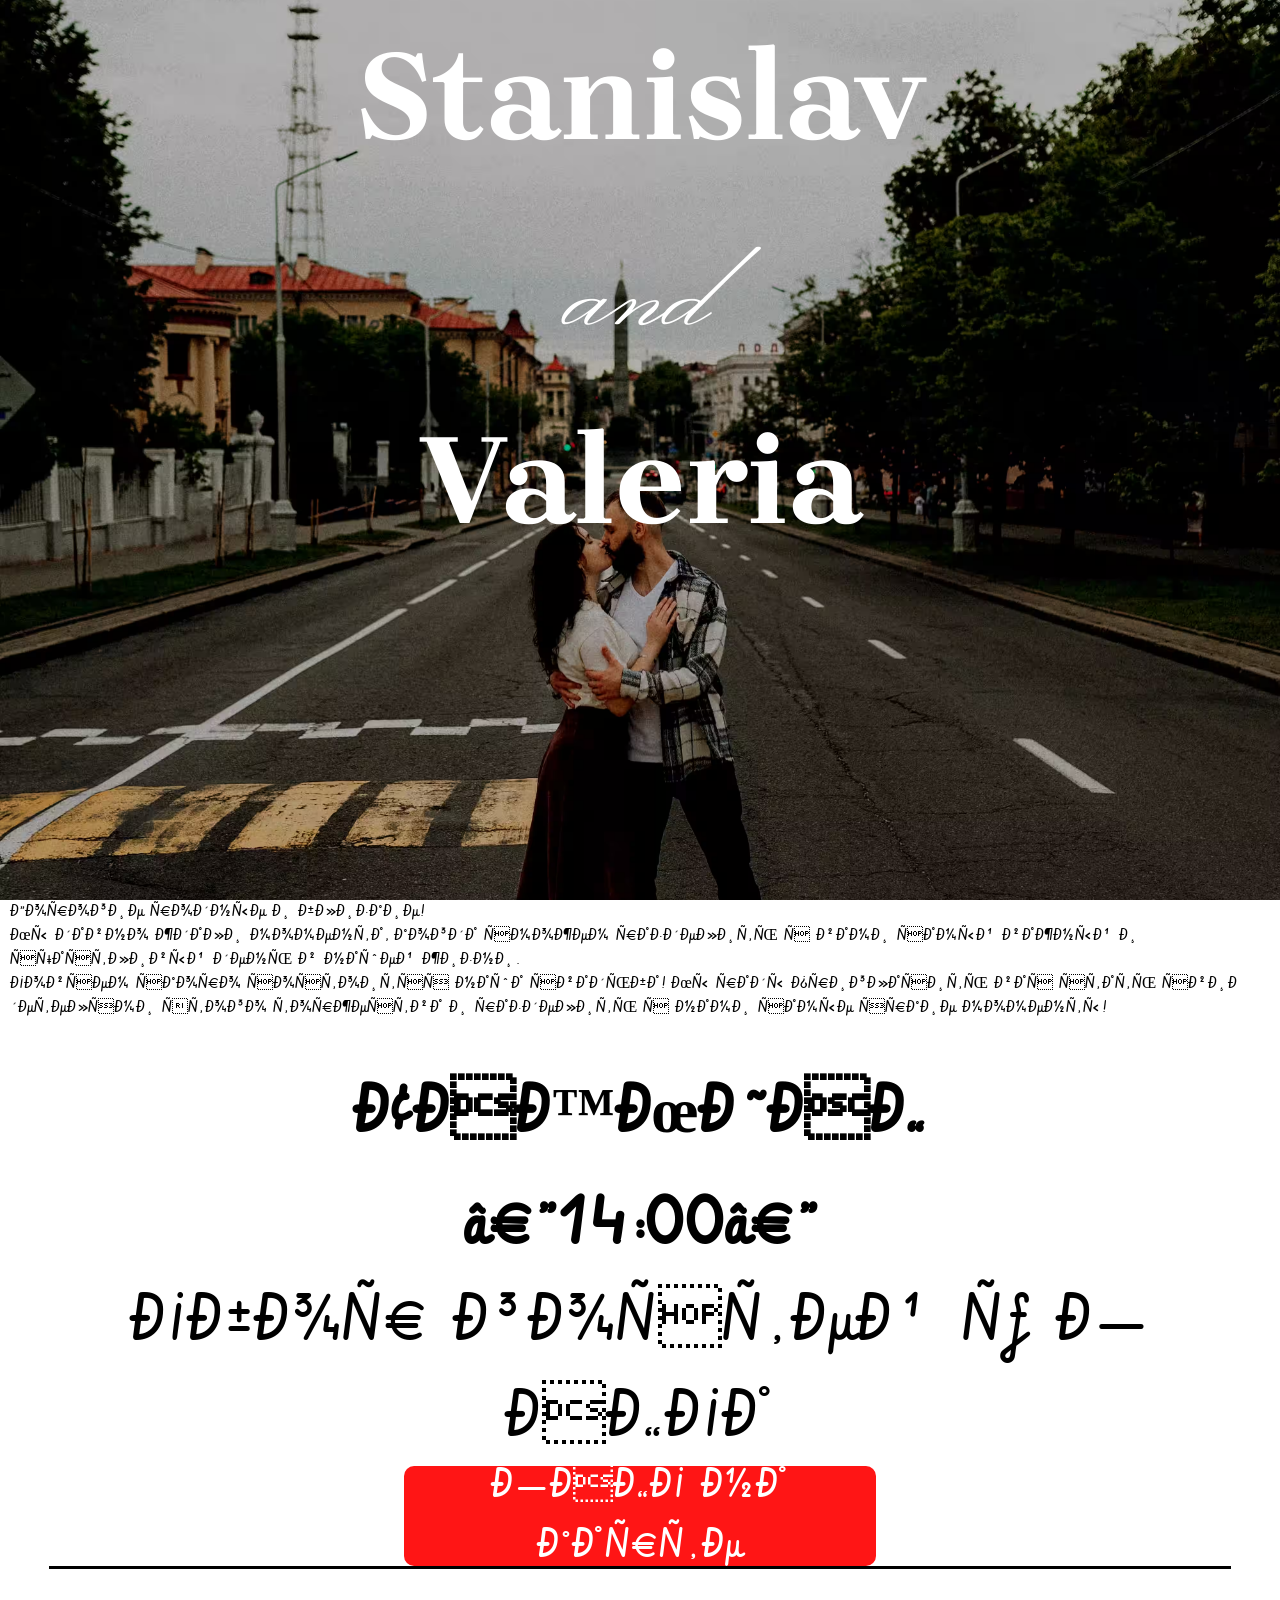
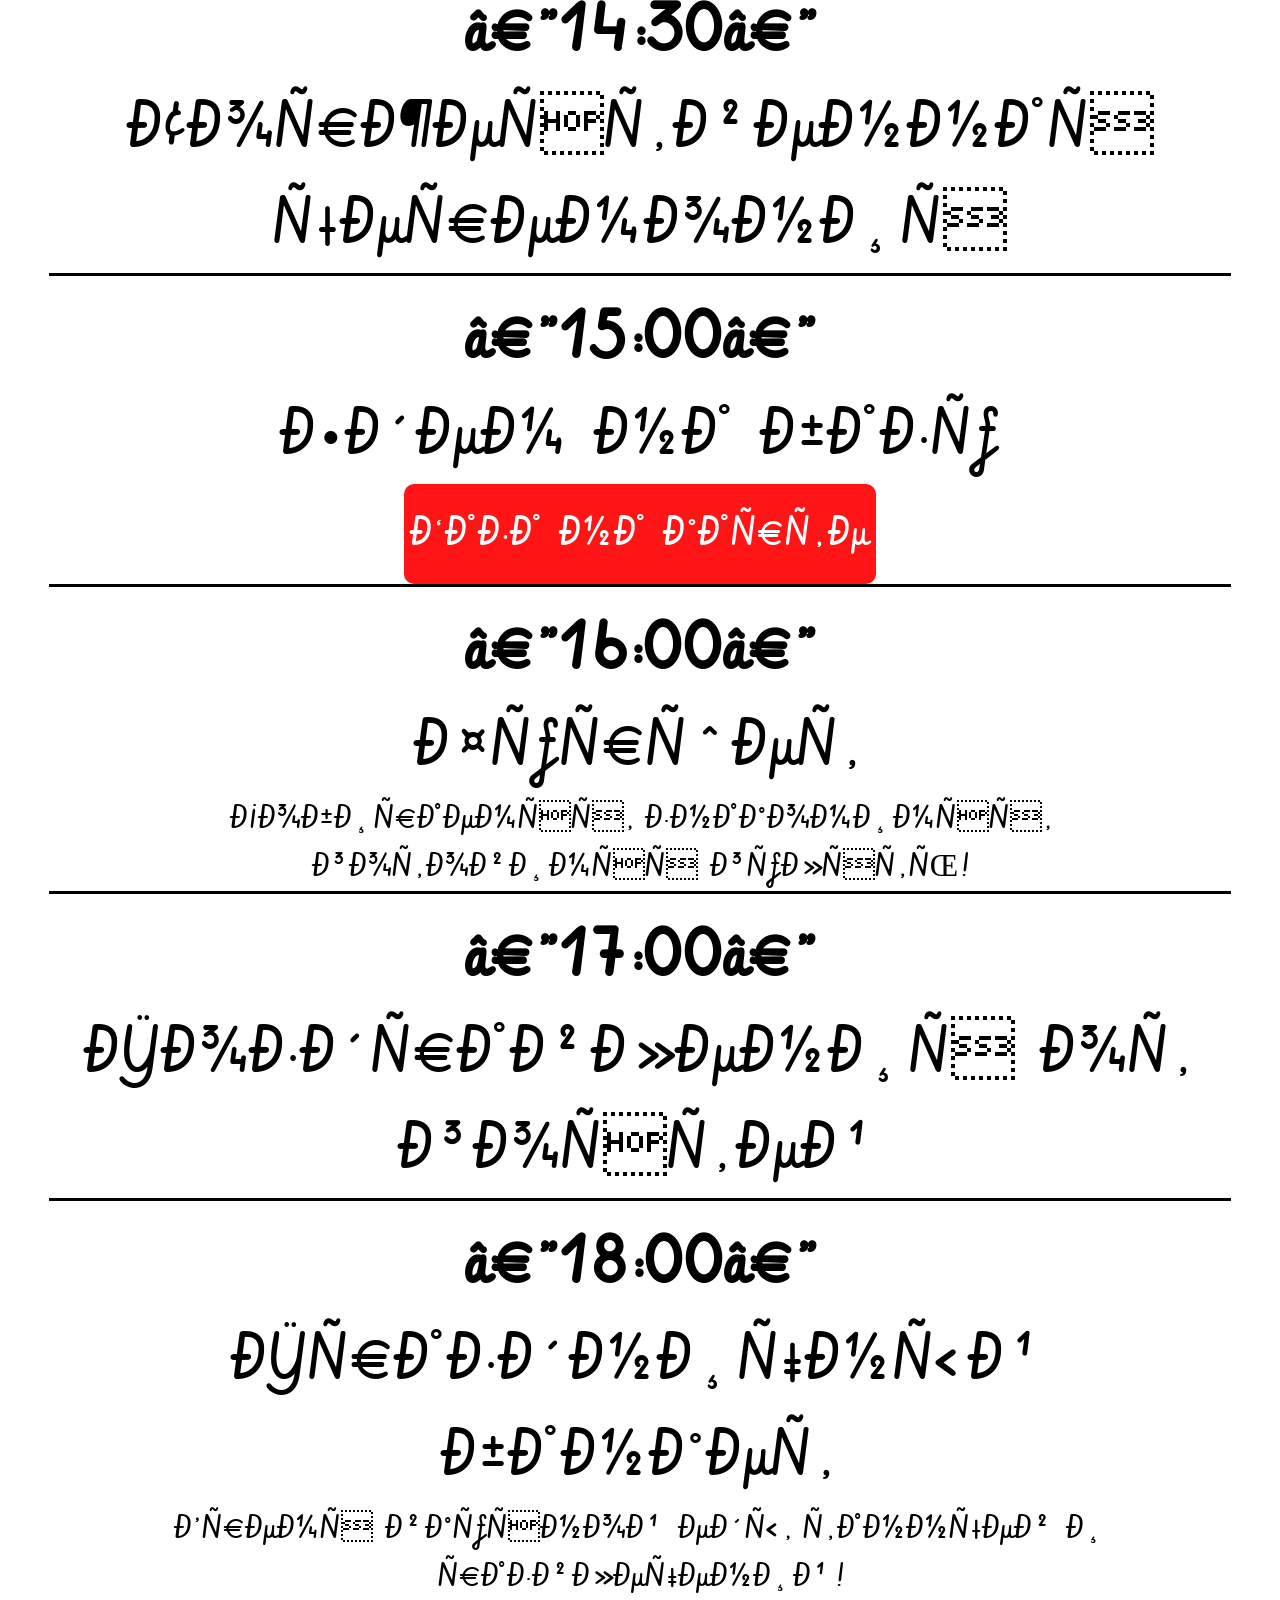
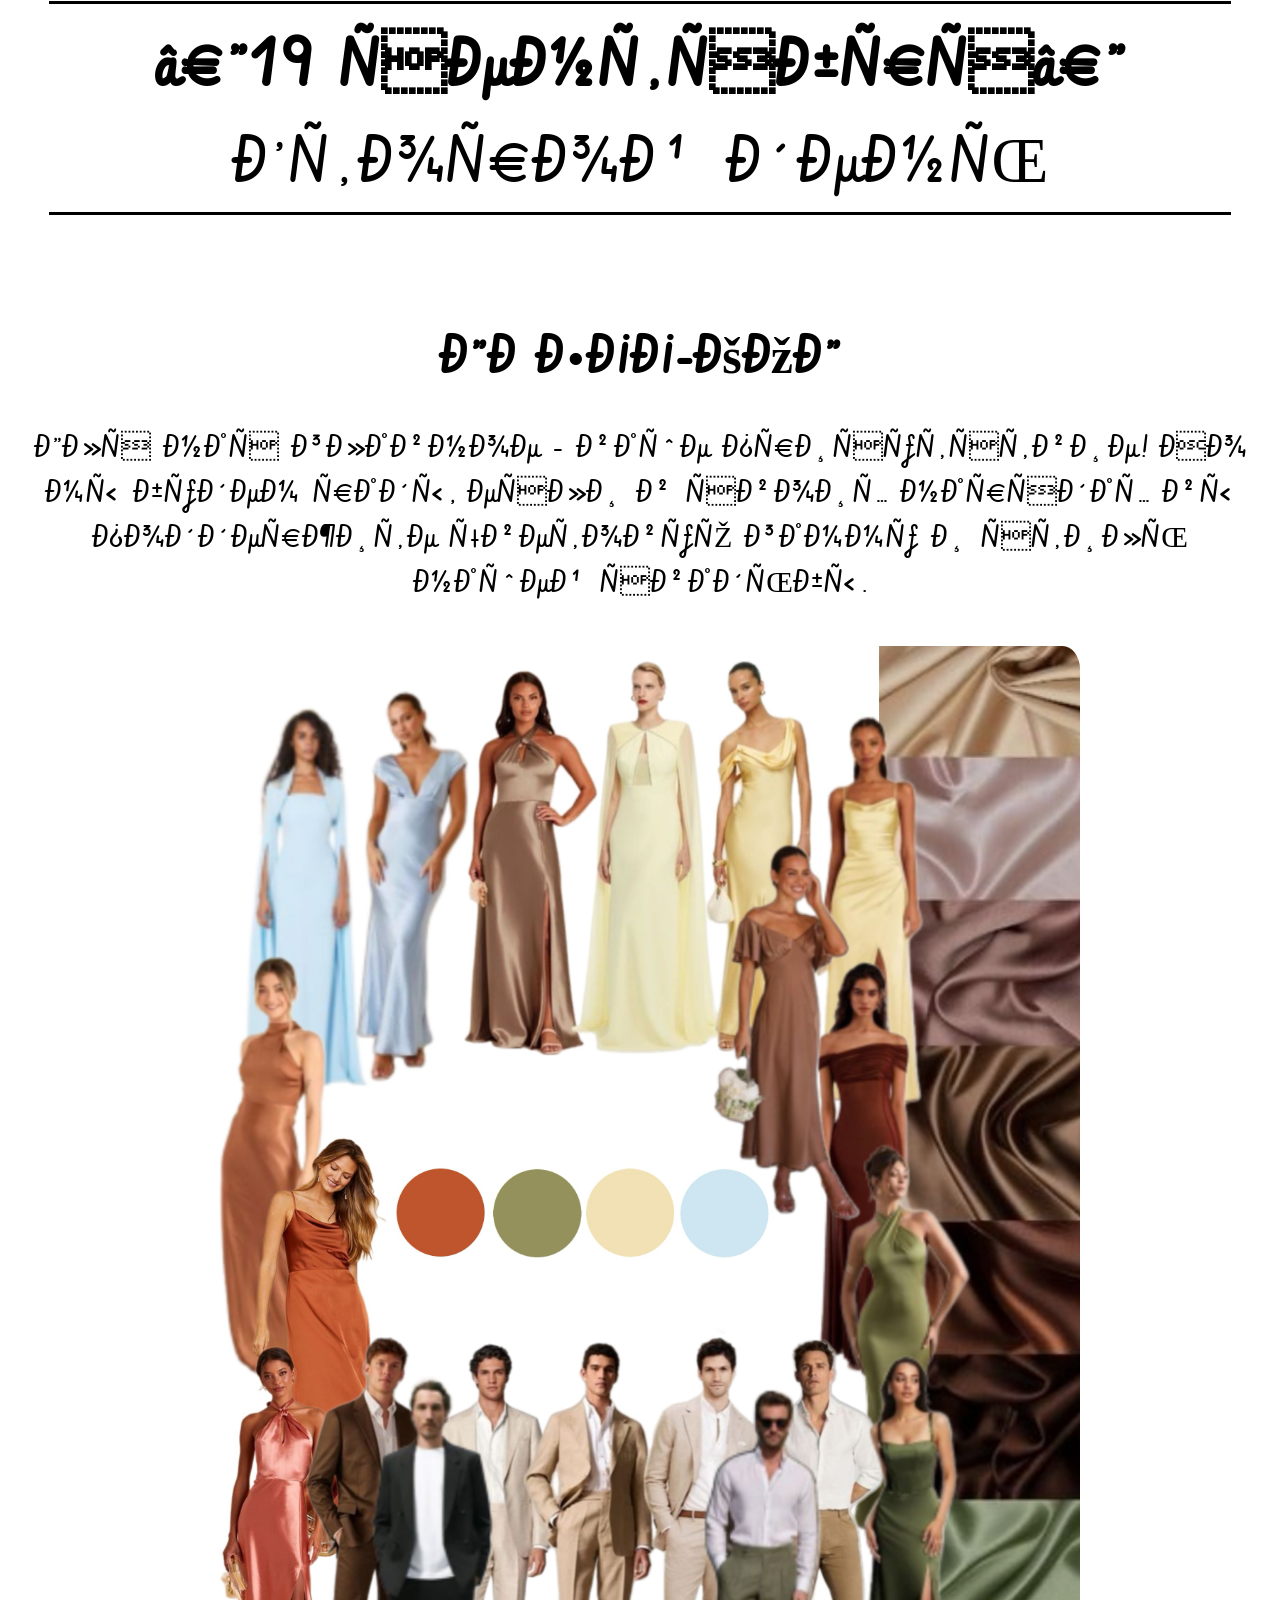
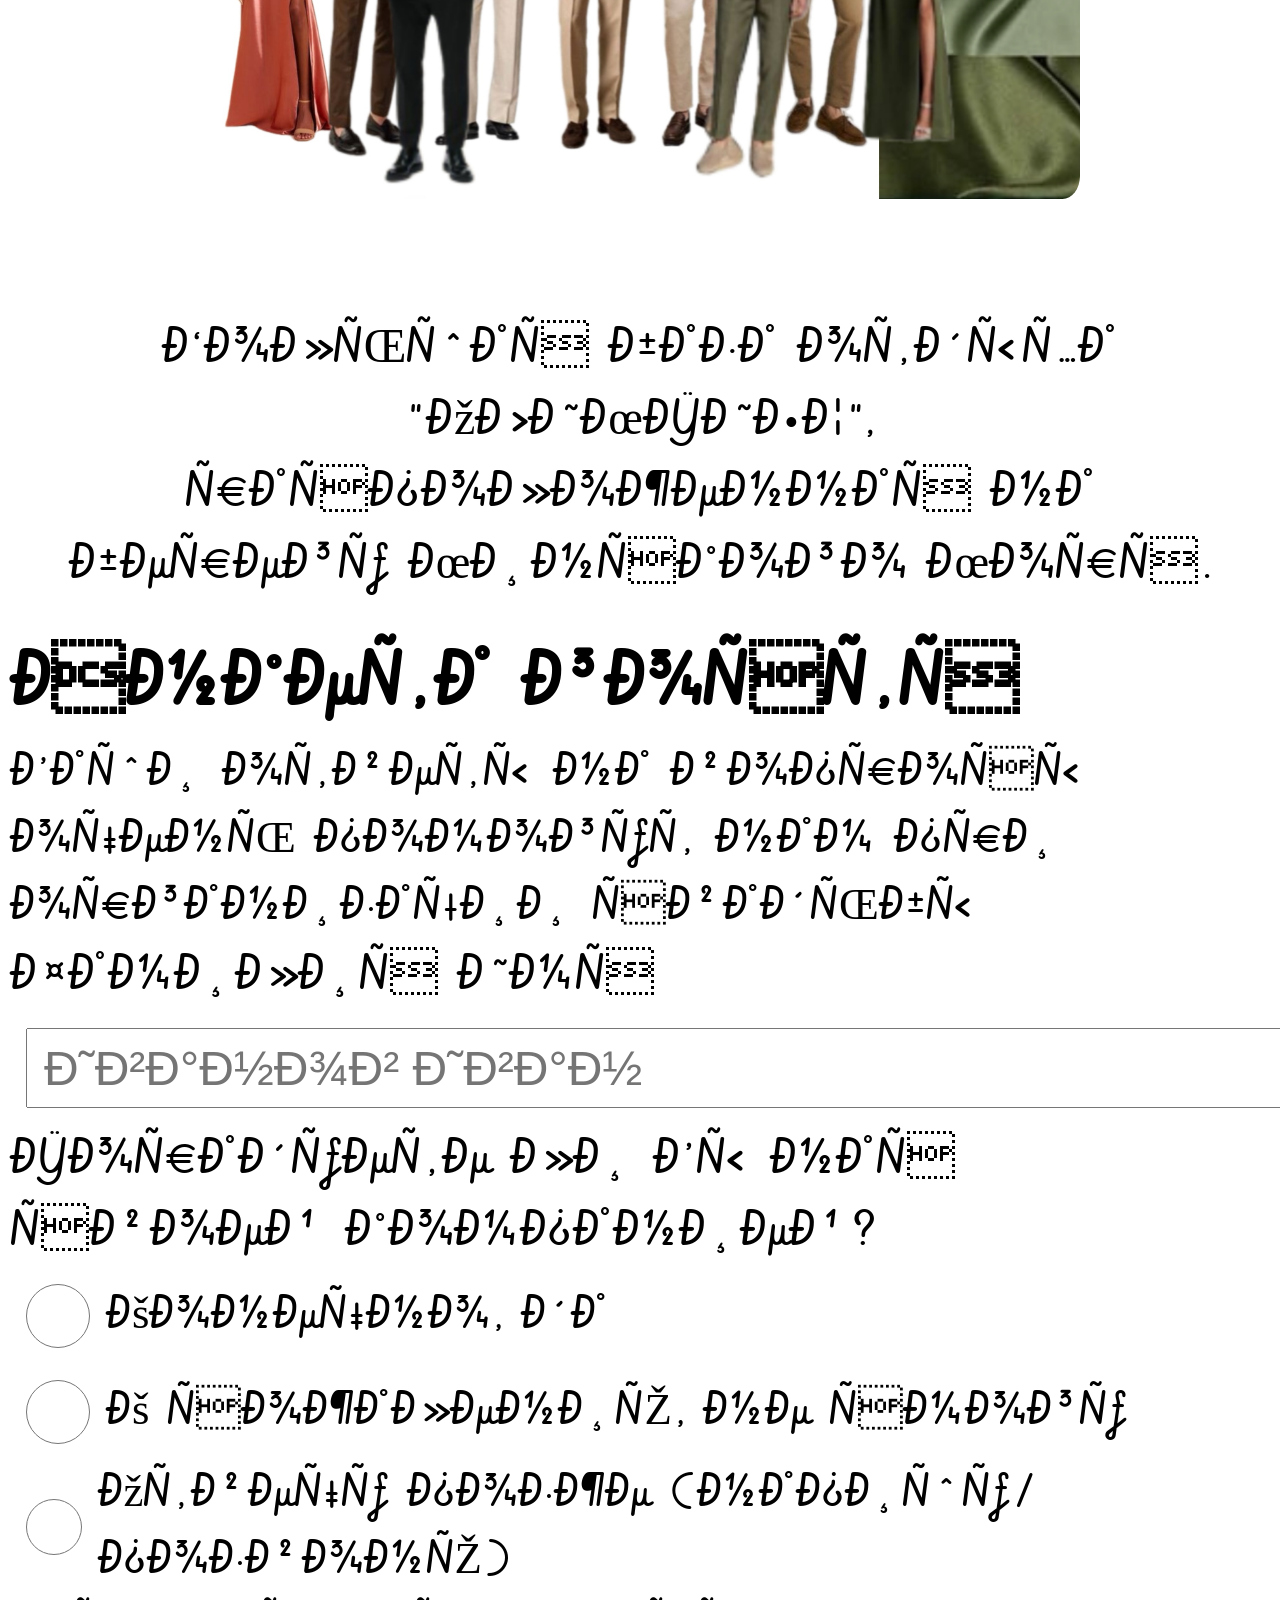
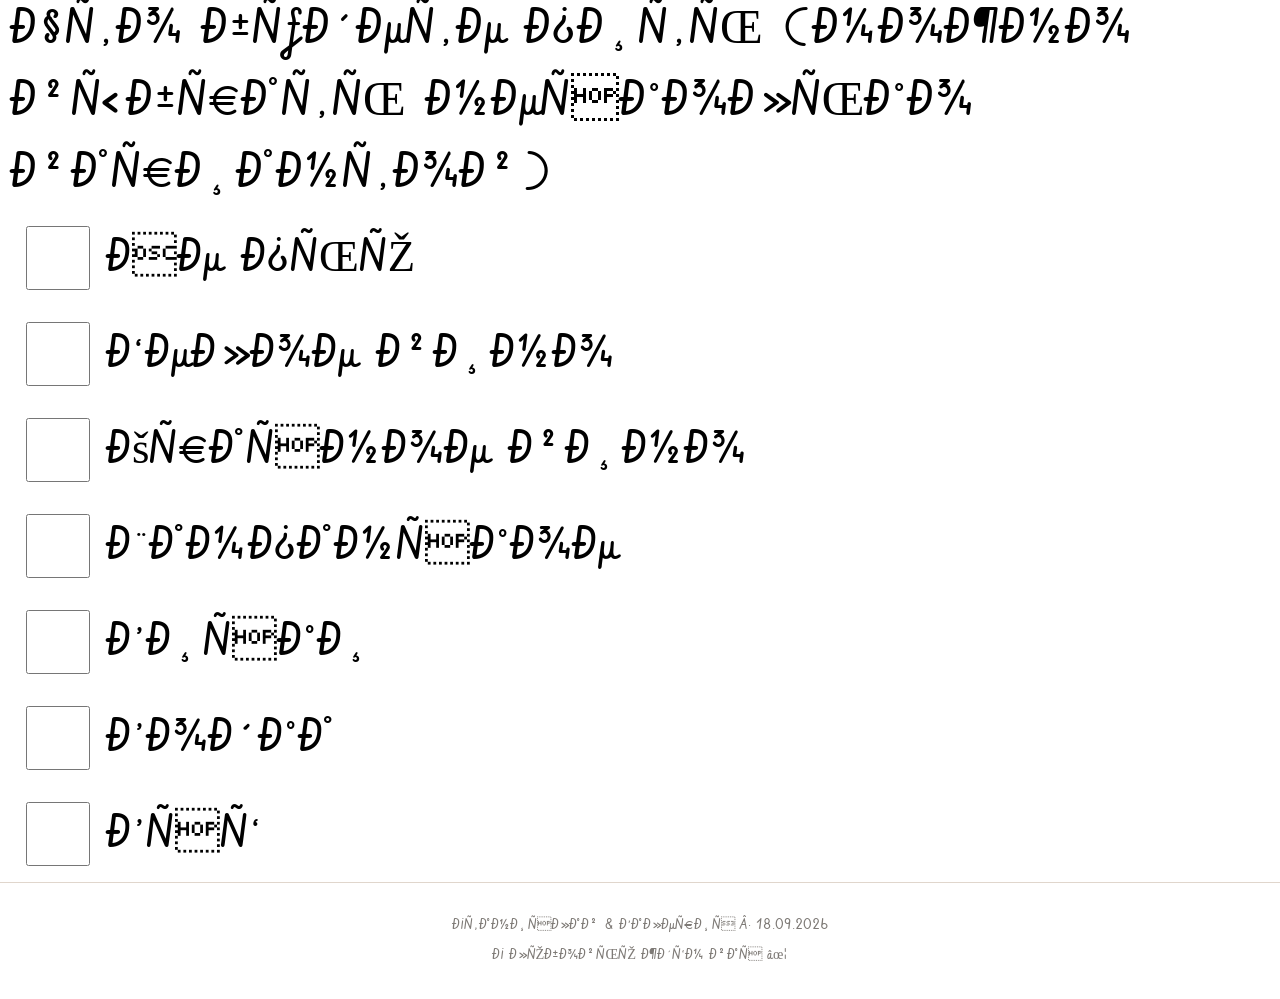
==== index.html @ f967d97b "Add files via upload" ====
<!doctype html>
<html lang="en">
  <head>
    <meta charset="UTF—8" />
    <meta name="viewport" content="width=device—width, initial—scale=1.0" />
    <meta http—equiv="X—UA—Compatible" content="ie=edge" />
    <title>S ❣ V</title>
    <link rel="stylesheet" href="css/reset.css" />
    <link rel="stylesheet" href="css/style.css" />
  </head>
  <body>
    <header class="header">
      <div class="container">
        <div class="header__flex">
          <div class="header__child name">
            Stanislav
          </div>
          <div class="header__chiild and">and</div>
          <div class="header__child name">
            Valeria
          </div>
          <div class="header__child date">18 sep 2026</div>
          <div class="header__chiild wedding">Wedding day</div>
          
        </div>
      </div>
    </header>
    
      <section class="date__image">
        <div class="container"><div class="date__image_text"><p>Дорогие родные и близкие!</p>
            <p>
              Мы давно ждали момента, когда сможем разделить с вами самый важный
              и счастливый день в нашей жизни.
            </p>
            <p>
              Совсем скоро состоится наша свадьба! Мы рады пригласить вас стать
              свидетелями этого торжества и разделить с нами самые яркие
              моменты!
            </p></div>
            <div class="date__image_img">
              
            </div></div>
      </section>
      <section class="timing">
        <div class="container">
         
          <div class="timing__child">
            <div class="timing__child_title">ТАЙМИНГ</div>
            
            <div class="timing__child_item"><p class="timing__child_time">—14:00—</p>
            <p class="timing__child_event">Сбор гостей у ЗАГСа</p>
            <a href="https://yandex.by/maps/-/CPSKrFYz" target="_blank" class="adress__button">ЗАГС на карте</a></div>
                               
            <div class="timing__child_item"><p class="timing__child_time">—14:30—</p>
            <p class="timing__child_event">Торжественная церемония</p></div>
            
            <div class="timing__child_item"><p class="timing__child_time">—15:00—</p>
            <p class="timing__child_event">Едем на базу</p>
            <a href="https://yandex.by/maps/-/CPSOEB~K" target="_blank"class="adress__button">База на карте</a></div>
             
            <div class="timing__child_item"> <p class="timing__child_time">—16:00—</p>
            <p class="timing__child_event">Фуршет</p><p class="timing__child_discription">Собираемся, знакомимся, готовимся гулять!</p></div>
            
            <div class="timing__child_item"> <p class="timing__child_time">—17:00—</p>
            <p class="timing__child_event">Поздравления от гостей</p></div>

            <div class="timing__child_item"> <p class="timing__child_time">—18:00—</p>
            <p class="timing__child_event">Праздничный банкет</p><p class="timing__child_discription">Время вкусной еды, таннцев и развлечений!</p></div>

            <div class="timing__child_item"><p class="timing__child_time">—19 сентября—</p>
            <p class="timing__child_event">Второй день</p></div>
          </div>
        </div>
      </section>
      <section class="dress-code">
        <div class="container"><div class="dress-code__title">ДРЕСС-КОД</div>
        <div class="dress-code__discription">
          Для нас главное - ваше присутствие! Но мы будем рады, если в своих
          нарядах вы поддержите цветовую гамму и стиль нашей свадьбы.
        </div>
        <div class="dress-code__exampels-colors">
          <img class="dress-code__exampels-looks__item" src="images/fullcolor.jpg" alt="">
        </div>
        </div>
          
          
      </section>
      <section class="location">
        <div class="container">
          <div class="location__flex">
            <div class="location__child">
              Большая база отдыха "ОЛИМПИЕЦ", расположенная на берегу Минского
              Моря.
            </div>
            
          </div>
        </div>
      </section>
      <section class="opros">

        <div class="container">
          <div class="opros__child">
            <p class="opros__title">Анкета гостя</p>
            <p class="opros__description">Ваши ответы на вопросы очень помогут нам при организации свадьбы</p>
          </div>
          
          <div class="opros__child"><form action="" class="opros__form" method="get">
            <div class="opros__child_name">
              <p class="opros__child_discr">Фамилия Имя</p>
              <input type="text" name="Имя" class="opros_text" placeholder="Иванов Иван">
            </div>
            
            <div class="opros__child_accept">
              <p class="opros__child_discr">Порадуете ли Вы нас своей компанией?</p>
              <div class="opros__child_item"><input type="radio" name="Присутствие" class="rad" value="Буду" required><p>Конечно, да</p> </div>
              <div class="opros__child_item"><input type="radio" name="Присутствие" class="rad" value="Не буду" required><p>К сожалению, не смогу</p> </div>
              <div class="opros__child_item"><input type="radio" name="Присутствие" class="rad" value="Пока не знаю" required><p>Отвечу позже (напишу/позвоню)</p> </div>
            </div>

            <div class="opros__child_accept">
              <p class="opros__child_discr">Что будете пить (можно выбрать несколько вариантов)</p>
              <div class="opros__child_item"><input type="checkbox" name="Алкоголь" id="" class="check" value="Безалко"> <p>Не пью</p></div>
              <div class="opros__child_item"><input type="checkbox" name="Алкоголь" id="" class="check" value="Вино белое"> <p>Белое вино</p></div>
              <div class="opros__child_item"><input type="checkbox" name="Алкоголь" id="" class="check" value="Вино красное"> <p>Красное вино</p></div>
              <div class="opros__child_item"><input type="checkbox" name="Алкоголь" id="" class="check" value="Шампанское"> <p>Шампанское</p></div>
              <div class="opros__child_item"><input type="checkbox" name="Алкоголь" id="" class="check" value="Виски"> <p>Виски</p></div>
              <div class="opros__child_item"><input type="checkbox" name="Алкоголь" id="" class="check" value="Водка"> <p>Водка</p></div>
              <div class="opros__child_item"><input type="checkbox" name="Алкоголь" id="" class="check" value="Все"> <p>Всё</p></div>
            </div>
            
          </form></div>
        </div>
      </section>
    </div>
    <footer class="footer">
      <div class="container">
        <p>Станислав & Валерия · 18.09.2026</p>
        <p style="margin-top: 8px">С любовью ждём вас ✦</p>
      </div>
    </footer>
    <script src="js/main.js"></script>
  </body>
</html>
---- css/style.css ----
@import url("https://fonts.googleapis.com/css2?family=Vibur&display=swap");
@import url("https://fonts.googleapis.com/css2?family=Brygada+1918:ital,wght@0,400..700;1,400..700&family=Monsieur+La+Doulaise&family=STIX+Two+Text:ital,wght@0,400..700;1,400..700&display=swap");
html {
  box-sizing: border-box;
}
*,
*::before,
*::after {
  box-sizing: inherit;
}
a {
  color: inherit;
  text-decoration: none;
}
body {
  font-size: 16px;
  line-height: 1.5;
  font-family: "Vibur", cursive;
}
.container {
  max-width: 1740px;
  padding: 0 10px;
  margin: 0 auto;
}
.header {
  background-image: image-set(
    "../images/LOGO.avif" type("image/avif"),
    "../images/LOGO.webp" type("image/webp"),
    "../images/LOGO.JPG" type("image/jpeg")
  );

  background-repeat: no-repeat;
  background-position: center;
  background-size: cover;
  height: 100vh;
  color: #efc588;
  align-content: center;
}
.header__flex {
  display: flex;
  flex-flow: column wrap;
  align-content: center;
  align-self: center;
  justify-self: center;
}
.header__child {
  flex-direction: column;
  flex: 1;
  text-align: center;
  align-content: center;
  justify-content: center;
}
.name {
  font-family: "Brygada 1918", serif;
  font-weight: 700;
  font-size: 8rem;
  color: #ffffff;
  text-align: center;
}
.date {
  font-family: "Stix to text", serif;
  font-weight: 400;
  font-size: 5rem;
  color: #ffffff;
  text-align: center;
  margin-top: 60%;
}
.and {
  font-family: "Monsieur La Doulaise";
  font-weight: 400;
  font-size: 8rem;
  color: #ffffff;
  text-align: center;
}
.wedding {
  font-family: "Monsieur La Doulaise";
  font-weight: 400;
  font-size: 10rem;
  color: #ffffff;
  text-align: center;
  margin: 10% auto;
}

.timing {
  padding: 30px 15px;
  text-align: center;
  font-size: 3rem;
  line-height: 1.5;

  font-weight: 700;
}

.timing__child_title {
  font-size: 4rem;
  font-weight: 900;
  margin: 1rem 2rem;
}
.timing__child_item {
  display: flex;
  flex-direction: column;
  margin: 1rem 1.5rem;
  border-bottom: solid;
  font-size: 4rem;
  line-height: 1.5;
  justify-content: center; /* Горизонтальное центрирование */
  align-items: center; /* Вертикальное центрирование */
  font-weight: 400;
}

.timing__child_time {
  font-weight: 900;
}
.timing__child_event {
  display: block;
}
.timing__child_discription {
  font-size: 2rem;
}
.adress__button {
  display: block;
  display: flex;
  justify-content: center;
  align-items: center;
  text-align: center;
  width: 8%;
  height: 8%;
  border-radius: 10px;
  color: white;
  transition: 0.2s ease-in-out;
  background: #ff1515;
  font-weight: 400;
  font-size: 2.5rem;
}
.adress__button:hover {
  -webkit-transform: rotateZ(5deg);
  -ms-transform: rotateZ(5deg);
  transform: rotateZ(5deg);
}
.dress-code {
  padding: 30px 15px;
  text-align: center;
  font-size: 30px;
  line-height: 1.5;
  font-weight: 400;
}
.dress-code__title {
  font-size: 50px;
  font-weight: 900;
  margin: 30px;
}
/* .dress-code__exampels-colors {
  display: flex;
  align-items: center;
  margin: auto 40px;
  flex-flow: row wrap;
}
.circle {
  margin: 40px auto;
  width: 150px;
  height: 150px;
  border-radius: 50%;
}
.black {
  background: #000;
}
.white {
  background: #ffffff;
}
.boho1 {
  background: #d8c3b1;
}
.boho2 {
  background: #dfd1c0;
}
.boho3 {
  background: #e9dcd2;
}
.boho4 {
  background: #873b2e;
}
.boho-olive {
  background: #64652b;
}
.boho-red {
  background: #6b0b26;
} */
.dress-code__exampels-colors {
  align-items: center;
  margin: auto 40px;
}
.dress-code__exampels-looks__item {
  width: 1700px;
  margin: 40px auto;
  border-radius: 2%;
  object-fit: contain;
}
.location {
  align-items: center;
}

.location__flex {
  display: flex;
}

.location__child {
  flex: 1;
  padding: 30px 15px;
  text-align: center;
  font-size: 3rem;

  font-weight: 400;
  align-items: center;
}

.opros {
  font-size: 2.8rem;
  line-height: 1.5;
  font-weight: 400;
}
.opros__title {
  font-size: 4.5rem;
  font-weight: 700;
}
.opros__child_discr {
  font-size: 3rem;
  font-weight: 500;
}
.opros__child_accept {
  display: flex;
  flex-direction: column;
}
.opros__child_item {
  display: flex;
  align-items: center;
}
.opros_text {
  display: inline-block;
  height: 5rem;
  width: 100%;
  font-size: 3rem;
  padding: 1rem;
  margin: 1rem;
}
.rad {
  height: 4rem;
  width: 4rem;
  display: block;
  margin: 1rem;
}
.check {
  height: 4rem;
  width: 4rem;
  display: block;
  margin: 1rem;
}

@media (min-width: 768px) {
  .adress__button {
    width: 33%;
    height: 100px;
  }
  .dress-code__exampels-looks__item {
    width: 1020px;
  }
}

@media (min-width: 480px) {
  .adress__button {
    width: 40%;
    height: 100px;
  }
  .dress-code__exampels-looks__item {
    width: 880px;
  }
}
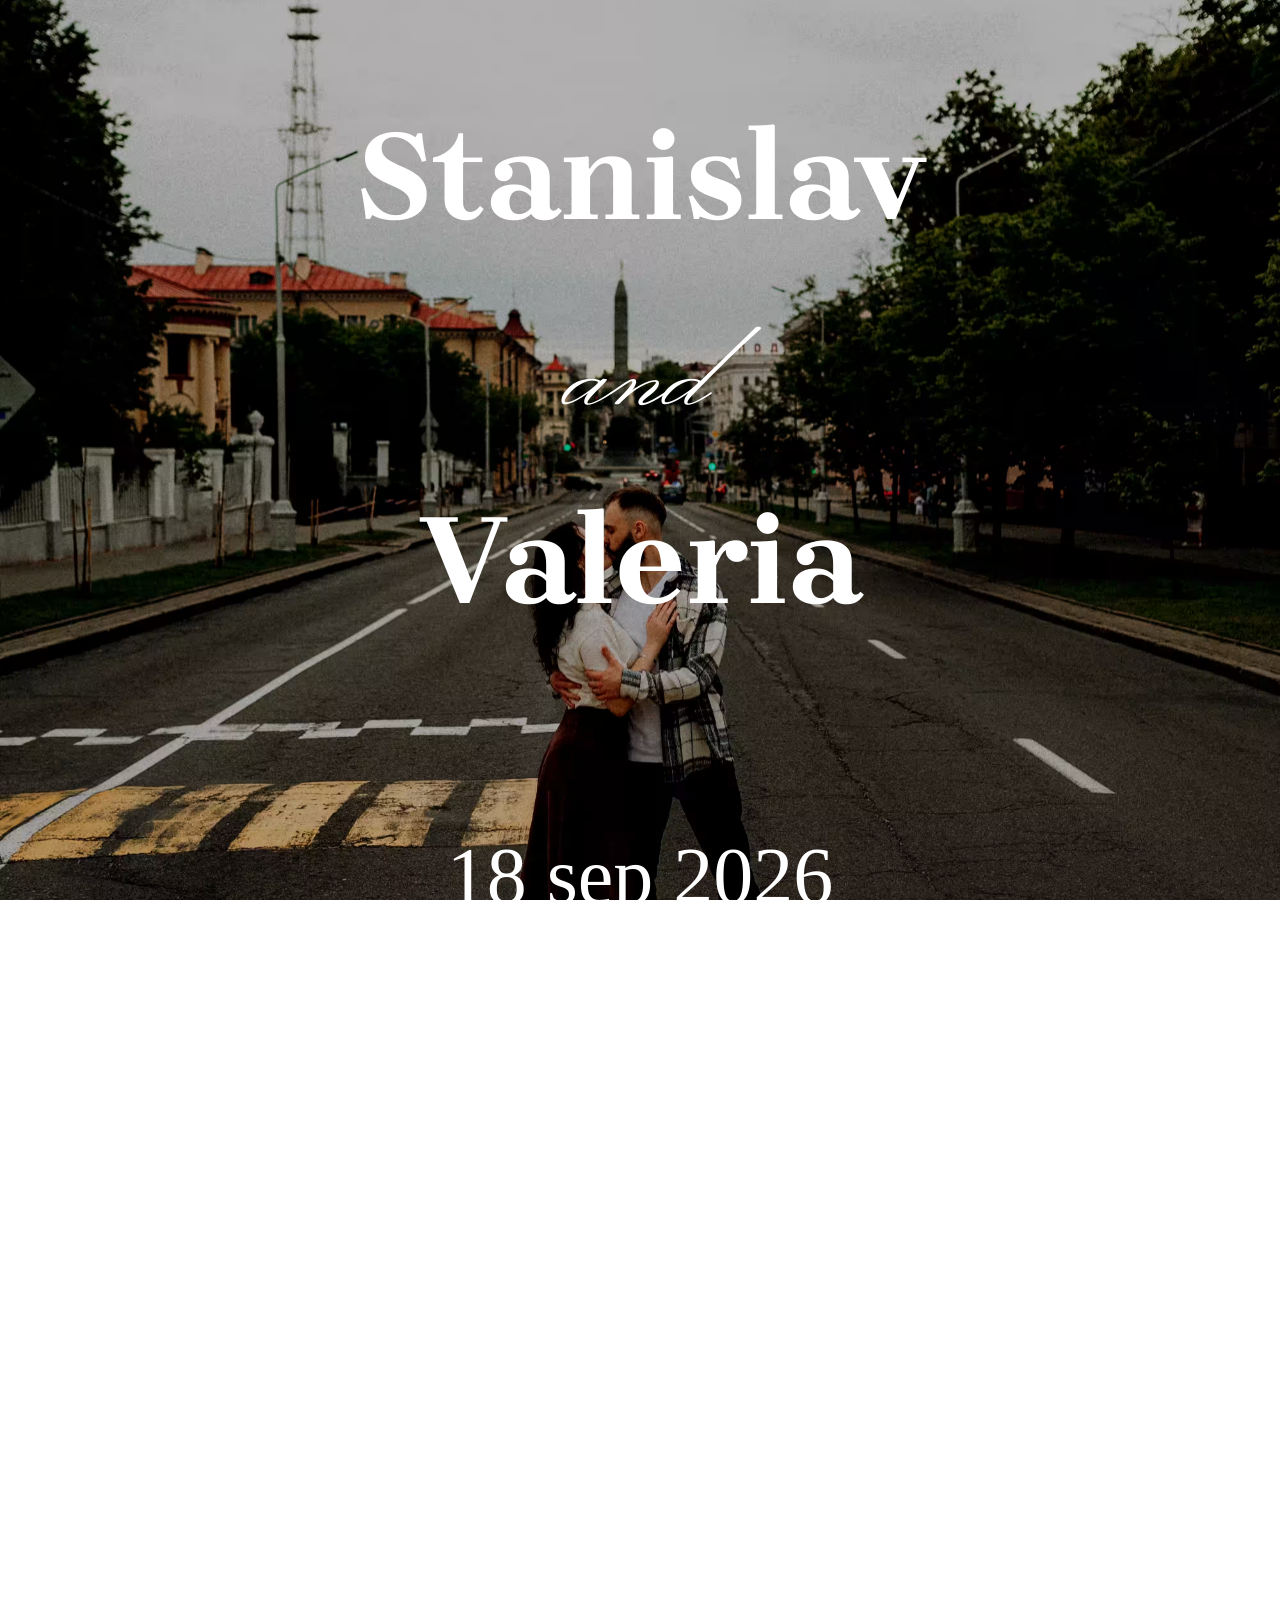
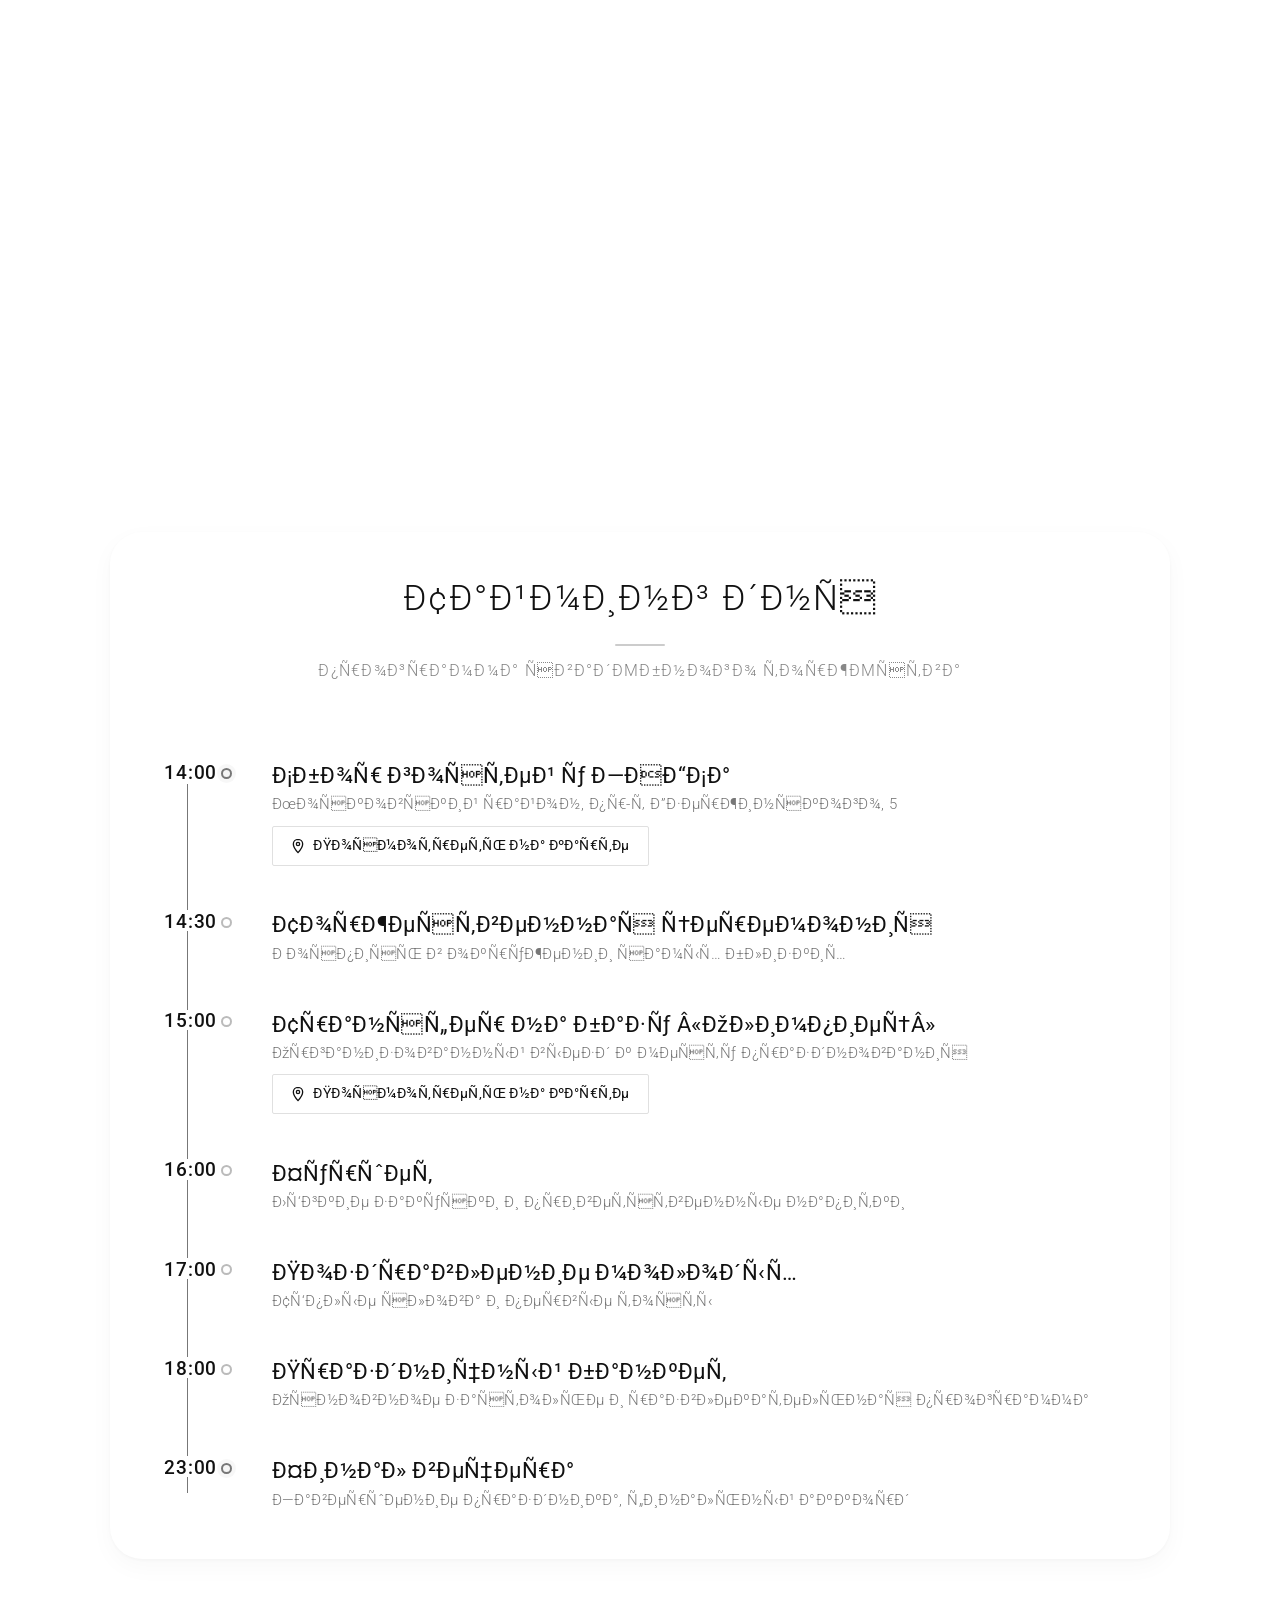
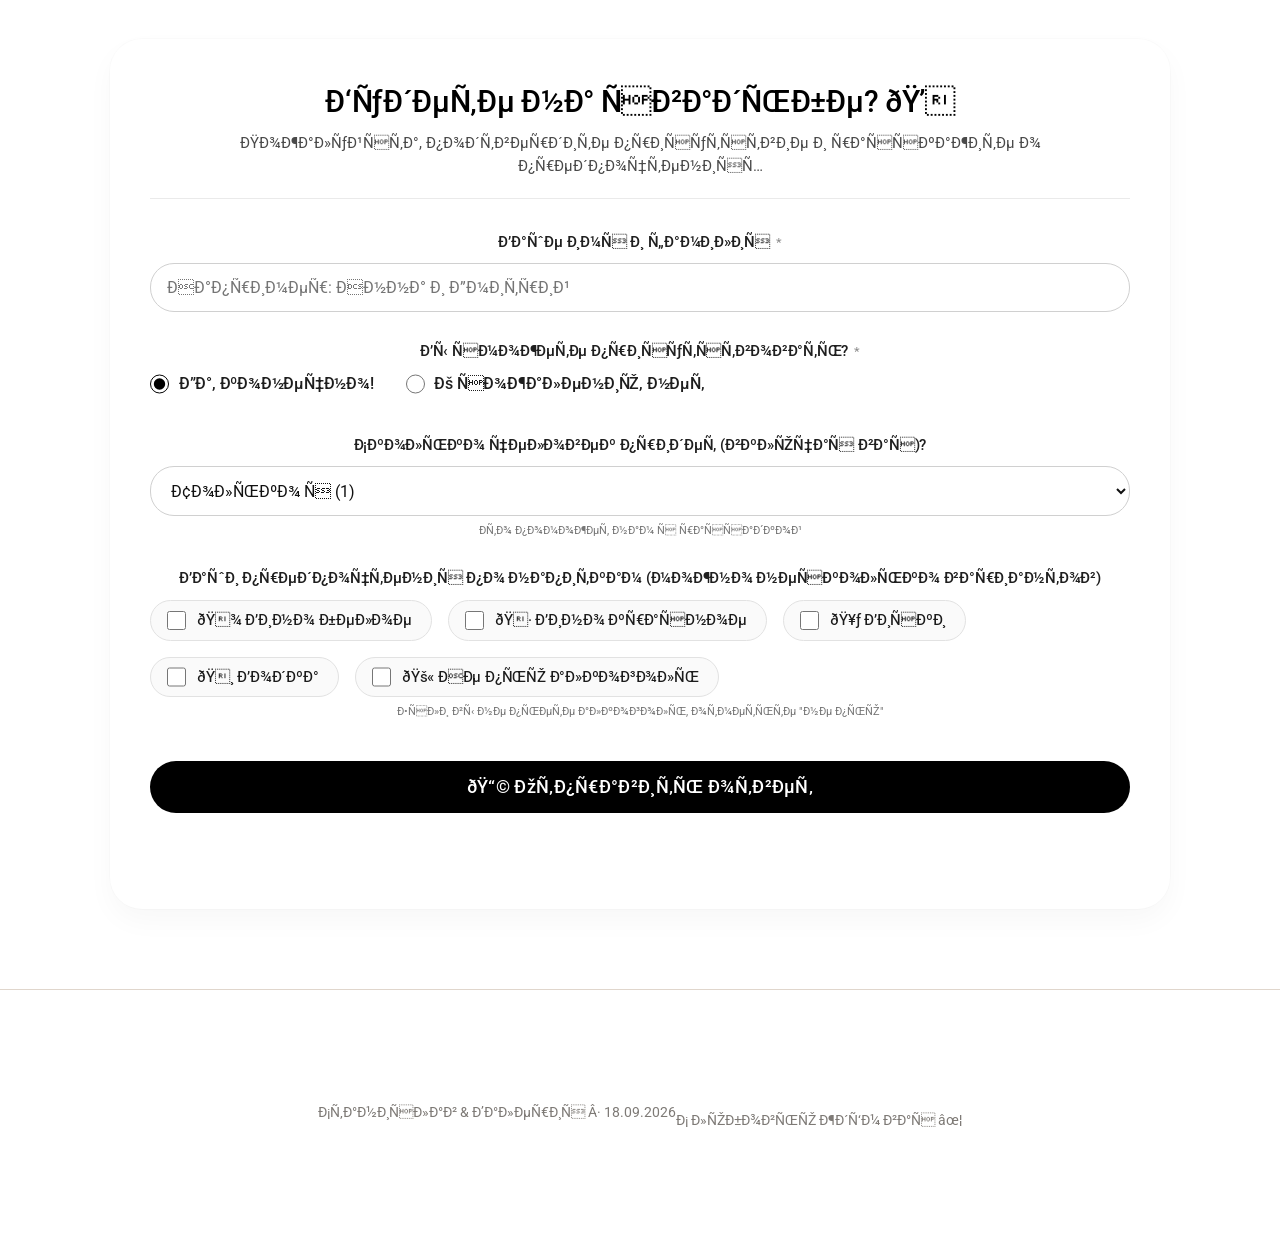
==== commit db147af5: "Add files via upload" ====
--- a/index.html
+++ b/index.html
@@ -2,13 +2,16 @@
 <html lang="en">
   <head>
     <meta charset="UTF—8" />
-    <meta name="viewport" content="width=device—width, initial—scale=1.0" />
+    <meta name="viewport" content="width=device—width, initial—scale=1.0" viewport-fit=cover/>
     <meta http—equiv="X—UA—Compatible" content="ie=edge" />
     <title>S ❣ V</title>
     <link rel="stylesheet" href="css/reset.css" />
     <link rel="stylesheet" href="css/style.css" />
+    <link rel="stylesheet" href="css/form.css" />
+    <link rel="stylesheet" href="css/timing.css" />
   </head>
   <body>
+    <div class="bg__img"></div>
     <header class="header">
       <div class="container">
         <div class="header__flex">
@@ -27,7 +30,8 @@
     </header>
     
       <section class="date__image">
-        <div class="container"><div class="date__image_text"><p>Дорогие родные и близкие!</p>
+        <div class="container"><div class="date__image_text">
+            <p class="date__title">Дорогие родные и близкие!</p>
             <p>
               Мы давно ждали момента, когда сможем разделить с вами самый важный
               и счастливый день в нашей жизни.
@@ -37,100 +41,261 @@
               свидетелями этого торжества и разделить с нами самые яркие
               моменты!
             </p></div>
-            <div class="date__image_img">
-              
-            </div></div>
-      </section>
-      <section class="timing">
-        <div class="container">
-         
-          <div class="timing__child">
-            <div class="timing__child_title">ТАЙМИНГ</div>
-            
-            <div class="timing__child_item"><p class="timing__child_time">—14:00—</p>
-            <p class="timing__child_event">Сбор гостей у ЗАГСа</p>
-            <a href="https://yandex.by/maps/-/CPSKrFYz" target="_blank" class="adress__button">ЗАГС на карте</a></div>
-                               
-            <div class="timing__child_item"><p class="timing__child_time">—14:30—</p>
-            <p class="timing__child_event">Торжественная церемония</p></div>
-            
-            <div class="timing__child_item"><p class="timing__child_time">—15:00—</p>
-            <p class="timing__child_event">Едем на базу</p>
-            <a href="https://yandex.by/maps/-/CPSOEB~K" target="_blank"class="adress__button">База на карте</a></div>
-             
-            <div class="timing__child_item"> <p class="timing__child_time">—16:00—</p>
-            <p class="timing__child_event">Фуршет</p><p class="timing__child_discription">Собираемся, знакомимся, готовимся гулять!</p></div>
-            
-            <div class="timing__child_item"> <p class="timing__child_time">—17:00—</p>
-            <p class="timing__child_event">Поздравления от гостей</p></div>
-
-            <div class="timing__child_item"> <p class="timing__child_time">—18:00—</p>
-            <p class="timing__child_event">Праздничный банкет</p><p class="timing__child_discription">Время вкусной еды, таннцев и развлечений!</p></div>
-
-            <div class="timing__child_item"><p class="timing__child_time">—19 сентября—</p>
-            <p class="timing__child_event">Второй день</p></div>
-          </div>
+            </div></section>
+      <div class="container"><div class="timing-wrapper">
+      <!-- Заголовок -->
+      <div class="timing-header">
+        <h2>Тайминг дня</h2>
+        <p class="timing-subtitle">программа свадебного торжества</p>
+      </div>
+
+      <!-- Список тайминга -->
+      <ul class="timing-list">
+        <!-- 14:00 – сбор гостей у ЗАГСа -->
+        <li class="timing-item">
+          <div class="time-marker">
+            <span class="time-dot"></span>
+            <span class="time-value">14:00</span>
+          </div>
+          <div class="item-content">
+            <div class="item-title">Сбор гостей у&nbsp;ЗАГСа</div>
+            <div class="item-description">
+              Московский район, пр-т Дзержинского,&nbsp;5
+            </div>
+            <a
+              href="https://yandex.by/maps/157/minsk/?text=ЗАГС%20Московского%20района%20Минска%2C%20проспект%20Дзержинского%205&ll=27.514332%2C53.889961&z=17"
+              class="map-button"
+              target="_blank"
+              rel="noopener noreferrer"
+              aria-label="Посмотреть ЗАГС Московского района на Яндекс Картах"
+            >
+              <span class="map-icon">
+                <svg viewBox="0 0 24 24" xmlns="http://www.w3.org/2000/svg">
+                  <path
+                    d="M12 2C8.13 2 5 5.13 5 9c0 5.25 7 13 7 13s7-7.75 7-13c0-3.87-3.13-7-7-7z"
+                  />
+                  <circle cx="12" cy="9" r="2.5" />
+                </svg>
+              </span>
+              Посмотреть на карте
+            </a>
+          </div>
+        </li>
+
+        <!-- 14:30 – торжественная церемония -->
+        <li class="timing-item">
+          <div class="time-marker">
+            <span class="time-dot"></span>
+            <span class="time-value">14:30</span>
+          </div>
+          <div class="item-content">
+            <div class="item-title">Торжественная церемония</div>
+            <div class="item-description">
+              Роспись в окружении самых близких
+            </div>
+          </div>
+        </li>
+
+        <!-- 15:00 – трансфер на базу Олимпиец -->
+        <li class="timing-item">
+          <div class="time-marker">
+            <span class="time-dot"></span>
+            <span class="time-value">15:00</span>
+          </div>
+          <div class="item-content">
+            <div class="item-title">Трансфер на базу «Олимпиец»</div>
+            <div class="item-description">
+              Организованный выезд к месту празднования
+            </div>
+            <a
+              href="https://yandex.by/maps/157/minsk/?text=база%20отдыха%20Олимпиец%20Минск&ll=27.3300%2C54.0200&z=14"
+              class="map-button"
+              target="_blank"
+              rel="noopener noreferrer"
+              aria-label="Посмотреть базу Олимпиец на Яндекс Картах"
+            >
+              <span class="map-icon">
+                <svg viewBox="0 0 24 24" xmlns="http://www.w3.org/2000/svg">
+                  <path
+                    d="M12 2C8.13 2 5 5.13 5 9c0 5.25 7 13 7 13s7-7.75 7-13c0-3.87-3.13-7-7-7z"
+                  />
+                  <circle cx="12" cy="9" r="2.5" />
+                </svg>
+              </span>
+              Посмотреть на карте
+            </a>
+          </div>
+        </li>
+
+        <!-- 16:00 – фуршет -->
+        <li class="timing-item">
+          <div class="time-marker">
+            <span class="time-dot"></span>
+            <span class="time-value">16:00</span>
+          </div>
+          <div class="item-content">
+            <div class="item-title">Фуршет</div>
+            <div class="item-description">
+              Лёгкие закуски и приветственные напитки
+            </div>
+          </div>
+        </li>
+
+        <!-- 17:00 – поздравление молодых -->
+        <li class="timing-item">
+          <div class="time-marker">
+            <span class="time-dot"></span>
+            <span class="time-value">17:00</span>
+          </div>
+          <div class="item-content">
+            <div class="item-title">Поздравление молодых</div>
+            <div class="item-description">Тёплые слова и первые тосты</div>
+          </div>
+        </li>
+
+        <!-- 18:00 – праздничный банкет -->
+        <li class="timing-item">
+          <div class="time-marker">
+            <span class="time-dot"></span>
+            <span class="time-value">18:00</span>
+          </div>
+          <div class="item-content">
+            <div class="item-title">Праздничный банкет</div>
+            <div class="item-description">
+              Основное застолье и развлекательная программа
+            </div>
+          </div>
+        </li>
+
+        <!-- 23:00 – финал вечера -->
+        <li class="timing-item">
+          <div class="time-marker">
+            <span class="time-dot"></span>
+            <span class="time-value">23:00</span>
+          </div>
+          <div class="item-content">
+            <div class="item-title">Финал вечера</div>
+            <div class="item-description">
+              Завершение праздника, финальный аккорд
+            </div>
+          </div>
+        </li>
+      </ul>
+
+      
+    </div></div>
+
+    </div>
+     
+      <div class="container">
+      <div class="form-container">
+      <div class="form-inner">
+        <div class="hero">
+          <h1>Будете на свадьбе? 💍</h1>
+          <p>
+            Пожалуйста, подтвердите присутствие и расскажите о предпочтениях
+          </p>
         </div>
-      </section>
-      <section class="dress-code">
-        <div class="container"><div class="dress-code__title">ДРЕСС-КОД</div>
-        <div class="dress-code__discription">
-          Для нас главное - ваше присутствие! Но мы будем рады, если в своих
-          нарядах вы поддержите цветовую гамму и стиль нашей свадьбы.
-        </div>
-        <div class="dress-code__exampels-colors">
-          <img class="dress-code__exampels-looks__item" src="images/fullcolor.jpg" alt="">
-        </div>
-        </div>
-          
-          
-      </section>
-      <section class="location">
-        <div class="container">
-          <div class="location__flex">
-            <div class="location__child">
-              Большая база отдыха "ОЛИМПИЕЦ", расположенная на берегу Минского
-              Моря.
-            </div>
-            
-          </div>
-        </div>
-      </section>
-      <section class="opros">
-
-        <div class="container">
-          <div class="opros__child">
-            <p class="opros__title">Анкета гостя</p>
-            <p class="opros__description">Ваши ответы на вопросы очень помогут нам при организации свадьбы</p>
-          </div>
-          
-          <div class="opros__child"><form action="" class="opros__form" method="get">
-            <div class="opros__child_name">
-              <p class="opros__child_discr">Фамилия Имя</p>
-              <input type="text" name="Имя" class="opros_text" placeholder="Иванов Иван">
-            </div>
-            
-            <div class="opros__child_accept">
-              <p class="opros__child_discr">Порадуете ли Вы нас своей компанией?</p>
-              <div class="opros__child_item"><input type="radio" name="Присутствие" class="rad" value="Буду" required><p>Конечно, да</p> </div>
-              <div class="opros__child_item"><input type="radio" name="Присутствие" class="rad" value="Не буду" required><p>К сожалению, не смогу</p> </div>
-              <div class="opros__child_item"><input type="radio" name="Присутствие" class="rad" value="Пока не знаю" required><p>Отвечу позже (напишу/позвоню)</p> </div>
-            </div>
-
-            <div class="opros__child_accept">
-              <p class="opros__child_discr">Что будете пить (можно выбрать несколько вариантов)</p>
-              <div class="opros__child_item"><input type="checkbox" name="Алкоголь" id="" class="check" value="Безалко"> <p>Не пью</p></div>
-              <div class="opros__child_item"><input type="checkbox" name="Алкоголь" id="" class="check" value="Вино белое"> <p>Белое вино</p></div>
-              <div class="opros__child_item"><input type="checkbox" name="Алкоголь" id="" class="check" value="Вино красное"> <p>Красное вино</p></div>
-              <div class="opros__child_item"><input type="checkbox" name="Алкоголь" id="" class="check" value="Шампанское"> <p>Шампанское</p></div>
-              <div class="opros__child_item"><input type="checkbox" name="Алкоголь" id="" class="check" value="Виски"> <p>Виски</p></div>
-              <div class="opros__child_item"><input type="checkbox" name="Алкоголь" id="" class="check" value="Водка"> <p>Водка</p></div>
-              <div class="opros__child_item"><input type="checkbox" name="Алкоголь" id="" class="check" value="Все"> <p>Всё</p></div>
-            </div>
-            
-          </form></div>
-        </div>
-      </section>
+
+        <form id="weddingForm">
+          <!-- Имя гостя (обязательное) -->
+          <div class="field-group">
+            <label
+              >Ваше имя и фамилия <span class="required-star">*</span></label
+            >
+            <input
+              type="text"
+              id="guestName"
+              name="guestName"
+              placeholder="Например: Анна и Дмитрий"
+              required
+              autocomplete="off"
+            />
+          </div>
+
+          <!-- Присутствие (radio) -->
+          <div class="field-group">
+            <label
+              >Вы сможете присутствовать?
+              <span class="required-star">*</span></label
+            >
+            <div class="radio-group">
+              <label class="radio-option">
+                <input type="radio" name="attending" value="yes" checked />
+                <span>Да, конечно!</span>
+              </label>
+              <label class="radio-option">
+                <input type="radio" name="attending" value="no" />
+                <span>К сожалению, нет</span>
+              </label>
+            </div>
+          </div>
+
+          <!-- Блок, который показывается только при "Да" (гости + напитки) -->
+          <div id="extraFieldsBlock" class="extra-options">
+            <div class="field-group">
+              <label>Сколько человек придет (включая вас)?</label>
+              <select id="guestCount" class="guest-select">
+                <option value="1">Только я (1)</option>
+                <option value="2">2 человека</option>
+                <option value="3">3 человека</option>
+                <option value="4">4 человека</option>
+                <option value="5">5+ человек (уточним отдельно)</option>
+              </select>
+              <div class="field-note">Это поможет нам с рассадкой</div>
+            </div>
+
+            <!-- Напитки (чекбоксы) с логикой "не пью" -->
+            <div class="field-group">
+              <label
+                >Ваши предпочтения по напиткам (можно несколько
+                вариантов)</label
+              >
+              <div class="checkbox-grid" id="drinksChecklist">
+                <div class="checkbox-item">
+                  <input
+                    type="checkbox"
+                    id="drinkWhiteWine"
+                    value="Вино белое"
+                  />
+                  <label for="drinkWhiteWine">🍾 Вино белое</label>
+                </div>
+                <div class="checkbox-item">
+                  <input
+                    type="checkbox"
+                    id="drinkRedWine"
+                    value="Вино красное"
+                  />
+                  <label for="drinkRedWine">🍷 Вино красное</label>
+                </div>
+                <div class="checkbox-item">
+                  <input type="checkbox" id="drinkWhisky" value="Виски" />
+                  <label for="drinkWhisky">🥃 Виски</label>
+                </div>
+                <div class="checkbox-item">
+                  <input type="checkbox" id="drinkVodka" value="Водка" />
+                  <label for="drinkVodka">🍸 Водка</label>
+                </div>
+                <div class="checkbox-item" id="nonAlcoholWrap">
+                  <input type="checkbox" id="drinkNone" value="Не пью" />
+                  <label for="drinkNone">🚫 Не пью алкоголь</label>
+                </div>
+              </div>
+              <div class="field-note">
+                Если вы не пьете алкоголь, отметьте "не пью"
+              </div>
+            </div>
+          </div>
+
+          <button type="submit" id="submitBtn">📩 Отправить ответ</button>
+          <div id="formStatus" class="status-message"></div>
+        </form>
+        
+        
+      </div>
+    </div></div>
+
+      
     </div>
     <footer class="footer">
       <div class="container">
--- a/css/style.css
+++ b/css/style.css
@@ -1,5 +1,6 @@
 @import url("https://fonts.googleapis.com/css2?family=Vibur&display=swap");
 @import url("https://fonts.googleapis.com/css2?family=Brygada+1918:ital,wght@0,400..700;1,400..700&family=Monsieur+La+Doulaise&family=STIX+Two+Text:ital,wght@0,400..700;1,400..700&display=swap");
+@import url("https://fonts.googleapis.com/css2?family=Roboto:ital,wght@0,100..900;1,100..900&display=swap");
 html {
   box-sizing: border-box;
 }
@@ -13,27 +14,44 @@
   text-decoration: none;
 }
 body {
-  font-size: 16px;
-  line-height: 1.5;
-  font-family: "Vibur", cursive;
-}
-.container {
-  max-width: 1740px;
-  padding: 0 10px;
-  margin: 0 auto;
-}
-.header {
+  align-content: center;
+  align-items: center;
+  text-align: center;
+  font-size: 1rem;
+  line-height: 1.5;
+  font-family: "Roboto", cursive;
+  color: #ffffff;
+}
+.bg__img {
+  position: fixed;
+  top: 0;
+  left: 0;
+  width: 100%;
+  height: 100%;
+  z-index: -1; /* за контентом */
   background-image: image-set(
     "../images/LOGO.avif" type("image/avif"),
     "../images/LOGO.webp" type("image/webp"),
     "../images/LOGO.JPG" type("image/jpeg")
   );
-
+  background-size: cover;
+  background-position: center;
+  background-repeat: no-repeat;
+}
+
+.container {
+  display: flex;
+  justify-content: center;
+  max-width: 1080px;
+  padding: 0 10px;
+  margin: 5rem auto;
+}
+.header {
   background-repeat: no-repeat;
   background-position: center;
   background-size: cover;
   height: 100vh;
-  color: #efc588;
+
   align-content: center;
 }
 .header__flex {
@@ -63,7 +81,7 @@
   font-size: 5rem;
   color: #ffffff;
   text-align: center;
-  margin-top: 60%;
+  margin-top: 10rem;
 }
 .and {
   font-family: "Monsieur La Doulaise";
@@ -78,7 +96,7 @@
   font-size: 10rem;
   color: #ffffff;
   text-align: center;
-  margin: 10% auto;
+  margin: 5rem auto;
 }
 
 .timing {
@@ -87,28 +105,38 @@
   font-size: 3rem;
   line-height: 1.5;
 
-  font-weight: 700;
-}
-
+  font-weight: 500;
+}
+.date__image {
+  align-items: center;
+  text-align: center;
+  font-size: 2.5rem;
+  font-weight: 200;
+  margin: 10rem auto;
+}
+.date__title {
+  font-size: 4rem;
+  font-weight: 200;
+}
 .timing__child_title {
   font-size: 4rem;
-  font-weight: 900;
+  font-weight: 500;
   margin: 1rem 2rem;
 }
 .timing__child_item {
   display: flex;
   flex-direction: column;
   margin: 1rem 1.5rem;
-  border-bottom: solid;
+
   font-size: 4rem;
   line-height: 1.5;
   justify-content: center; /* Горизонтальное центрирование */
   align-items: center; /* Вертикальное центрирование */
-  font-weight: 400;
+  font-weight: 200;
 }
 
 .timing__child_time {
-  font-weight: 900;
+  font-weight: 500;
 }
 .timing__child_event {
   display: block;
@@ -128,7 +156,7 @@
   color: white;
   transition: 0.2s ease-in-out;
   background: #ff1515;
-  font-weight: 400;
+  font-weight: 300;
   font-size: 2.5rem;
 }
 .adress__button:hover {
@@ -141,59 +169,14 @@
   text-align: center;
   font-size: 30px;
   line-height: 1.5;
-  font-weight: 400;
+  font-weight: 200;
 }
 .dress-code__title {
   font-size: 50px;
-  font-weight: 900;
+  font-weight: 700;
   margin: 30px;
 }
-/* .dress-code__exampels-colors {
-  display: flex;
-  align-items: center;
-  margin: auto 40px;
-  flex-flow: row wrap;
-}
-.circle {
-  margin: 40px auto;
-  width: 150px;
-  height: 150px;
-  border-radius: 50%;
-}
-.black {
-  background: #000;
-}
-.white {
-  background: #ffffff;
-}
-.boho1 {
-  background: #d8c3b1;
-}
-.boho2 {
-  background: #dfd1c0;
-}
-.boho3 {
-  background: #e9dcd2;
-}
-.boho4 {
-  background: #873b2e;
-}
-.boho-olive {
-  background: #64652b;
-}
-.boho-red {
-  background: #6b0b26;
-} */
-.dress-code__exampels-colors {
-  align-items: center;
-  margin: auto 40px;
-}
-.dress-code__exampels-looks__item {
-  width: 1700px;
-  margin: 40px auto;
-  border-radius: 2%;
-  object-fit: contain;
-}
+
 .location {
   align-items: center;
 }
@@ -208,22 +191,24 @@
   text-align: center;
   font-size: 3rem;
 
-  font-weight: 400;
+  font-weight: 200;
   align-items: center;
 }
 
 .opros {
   font-size: 2.8rem;
   line-height: 1.5;
-  font-weight: 400;
+  font-weight: 200;
+  align-items: center;
+  text-align: center;
 }
 .opros__title {
   font-size: 4.5rem;
-  font-weight: 700;
+  font-weight: 500;
 }
 .opros__child_discr {
   font-size: 3rem;
-  font-weight: 500;
+  font-weight: 300;
 }
 .opros__child_accept {
   display: flex;
@@ -232,11 +217,12 @@
 .opros__child_item {
   display: flex;
   align-items: center;
+  gap: 1rem;
 }
 .opros_text {
   display: inline-block;
   height: 5rem;
-  width: 100%;
+  width: 90%;
   font-size: 3rem;
   padding: 1rem;
   margin: 1rem;
--- a/css/form.css
+++ b/css/form.css
@@ -0,0 +1,293 @@
+.form-container {
+  margin: 0 auto;
+  background: #ffffff;
+  border-radius: 32px;
+  width: 100%;
+  box-shadow:
+    0 12px 28px rgba(0, 0, 0, 0.03),
+    0 0 0 1px rgba(0, 0, 0, 0.02);
+  overflow: hidden;
+}
+
+.form-inner {
+  padding: 2.5rem;
+}
+
+.hero {
+  text-align: center;
+  margin-bottom: 2rem;
+  border-bottom: 1px solid #eaeaea;
+  padding-bottom: 1.25rem;
+}
+
+.hero h1 {
+  font-size: 1.9rem;
+  font-weight: 500;
+  letter-spacing: -0.3px;
+  color: #000;
+  margin-bottom: 0.5rem;
+}
+
+.hero p {
+  font-size: 0.95rem;
+  color: #4a4a4a;
+  max-width: 85%;
+  margin: 0 auto;
+}
+
+.field-group {
+  margin-bottom: 1.75rem;
+}
+
+label {
+  display: block;
+  font-size: 0.95rem;
+  font-weight: 500;
+  color: #1f1f1f;
+  margin-bottom: 0.6rem;
+  letter-spacing: -0.2px;
+}
+
+.required-star {
+  color: #8b8b8b;
+  font-weight: normal;
+  font-size: 0.8rem;
+  margin-left: 2px;
+}
+
+input,
+select {
+  width: 100%;
+  padding: 0.85rem 1rem;
+  font-size: 1rem;
+  border: 1px solid #d0d0d0;
+  border-radius: 24px;
+  background-color: #fff;
+  transition: 0.2s;
+  font-family: inherit;
+  color: #111;
+}
+
+input:focus,
+select:focus {
+  outline: none;
+  border-color: #000000;
+  box-shadow: 0 0 0 2px rgba(0, 0, 0, 0.05);
+}
+
+.radio-group {
+  display: flex;
+  gap: 2rem;
+  flex-wrap: wrap;
+  margin-top: 0.25rem;
+}
+
+.radio-option {
+  display: flex;
+  align-items: center;
+  gap: 0.6rem;
+  cursor: pointer;
+}
+
+.radio-option input {
+  width: 1.2rem;
+  height: 1.2rem;
+  margin: 0;
+  accent-color: #000;
+}
+
+.radio-option span {
+  font-size: 1rem;
+  color: #1e1e1e;
+}
+
+.extra-options {
+  transition: opacity 0.2s ease;
+  margin-top: 0.5rem;
+}
+
+.checkbox-grid {
+  display: flex;
+  flex-wrap: wrap;
+  gap: 1rem;
+  margin-top: 0.5rem;
+}
+
+.checkbox-item {
+  display: flex;
+  align-items: center;
+  gap: 0.7rem;
+  cursor: pointer;
+  background: #fafafa;
+  padding: 0.5rem 1.2rem 0.5rem 1rem;
+  border-radius: 48px;
+  border: 1px solid #e2e2e2;
+  transition: background 0.1s;
+}
+
+.checkbox-item:hover {
+  background: #f0f0f0;
+}
+
+.checkbox-item input {
+  width: 1.2rem;
+  height: 1.2rem;
+  margin: 0;
+  accent-color: #000;
+  cursor: pointer;
+}
+
+.checkbox-item label {
+  margin: 0;
+  font-weight: 450;
+  font-size: 0.95rem;
+  cursor: pointer;
+  color: #1c1c1c;
+}
+
+button {
+  width: 100%;
+  background: #000000;
+  color: white;
+  padding: 1rem;
+  font-size: 1.1rem;
+  font-weight: 500;
+  border: none;
+  border-radius: 48px;
+  cursor: pointer;
+  transition: 0.2s;
+  margin-top: 0.75rem;
+  font-family: inherit;
+  letter-spacing: 0.3px;
+}
+
+button:hover {
+  background: #2c2c2c;
+  transform: scale(0.99);
+}
+
+button:disabled {
+  background: #a0a0a0;
+  cursor: not-allowed;
+  transform: none;
+}
+
+.status-message {
+  margin-top: 1.5rem;
+  padding: 1rem;
+  border-radius: 32px;
+  font-size: 0.95rem;
+  text-align: center;
+  transition: 0.2s;
+}
+
+.status-message.success {
+  background: #eef3ee;
+  color: #1f4f1f;
+  border: 1px solid #c5e0c5;
+}
+
+.status-message.error {
+  background: #fef0f0;
+  color: #a32e2e;
+  border: 1px solid #f3cece;
+}
+
+.field-note {
+  font-size: 0.7rem;
+  color: #777;
+  margin-top: 0.4rem;
+}
+
+/* ========== АДАПТАЦИЯ ДЛЯ МОБИЛЬНЫХ УСТРОЙСТВ ========== */
+@media (max-width: 640px) {
+  .form-inner {
+    padding: 1.5rem 1.25rem;
+  }
+  .hero h1 {
+    font-size: 2rem;
+    line-height: 1.2;
+  }
+  .hero p {
+    font-size: 1rem;
+    max-width: 100%;
+  }
+  input,
+  select {
+    padding: 1rem 1.2rem;
+    font-size: 1.1rem;
+    border-radius: 32px;
+  }
+  label {
+    font-size: 1.05rem;
+    margin-bottom: 0.7rem;
+  }
+  .radio-option span {
+    font-size: 1.05rem;
+  }
+  .radio-option input {
+    width: 1.4rem;
+    height: 1.4rem;
+  }
+  .checkbox-grid {
+    flex-direction: column;
+    gap: 0.85rem;
+    width: 100%;
+  }
+  .checkbox-item {
+    width: 100%;
+    padding: 1rem 1.2rem;
+    border-radius: 60px;
+    gap: 1rem;
+    background: #fcfcfc;
+    border: 1px solid #e0e0e0;
+  }
+  .checkbox-item input {
+    width: 1.5rem;
+    height: 1.5rem;
+  }
+  .checkbox-item label {
+    font-size: 1.1rem;
+    font-weight: 480;
+  }
+  button {
+    padding: 1.1rem;
+    font-size: 1.2rem;
+    border-radius: 60px;
+    margin-top: 1rem;
+  }
+  .status-message {
+    font-size: 1rem;
+    padding: 1rem 1.2rem;
+    border-radius: 36px;
+  }
+  .guest-select {
+    font-size: 1.1rem;
+    padding: 1rem 1.2rem;
+  }
+  .radio-group {
+    gap: 1.8rem;
+    flex-wrap: wrap;
+  }
+  .field-note {
+    font-size: 0.8rem;
+    margin-top: 0.5rem;
+  }
+}
+
+@media (max-width: 480px) {
+  .radio-group {
+    flex-direction: column;
+    gap: 1rem;
+  }
+  .checkbox-item {
+    padding: 1rem 1.4rem;
+  }
+  .hero h1 {
+    font-size: 1.8rem;
+  }
+}
+
+.hidden-block {
+  display: none;
+}
--- a/css/timing.css
+++ b/css/timing.css
@@ -0,0 +1,433 @@
+.timing-wrapper {
+  background-color: #ffffff;
+  border-radius: 32px;
+  padding: 2.5rem;
+  max-width: 1080px;
+  width: 100%;
+  box-shadow:
+    0 1px 4px rgba(0, 0, 0, 0.04),
+    0 8px 24px rgba(0, 0, 0, 0.03);
+  color: #111;
+}
+
+/* Заголовок */
+.timing-header {
+  text-align: center;
+  margin-bottom: 3.5rem;
+}
+
+.timing-header h2 {
+  font-size: 2.2rem;
+  font-weight: 300;
+  letter-spacing: 0.06em;
+  text-transform: uppercase;
+  color: var(--text);
+  position: relative;
+  display: inline-block;
+}
+
+.timing-header h2::after {
+  content: "";
+  display: block;
+  width: 50px;
+  height: 2px;
+  background-color: #cccccc;
+  margin: 1.2rem auto 0;
+  border-radius: 1px;
+}
+
+.timing-subtitle {
+  margin-top: 0.8rem;
+  font-size: 1rem;
+  font-weight: 300;
+  letter-spacing: 0.08em;
+  color: #888;
+  text-transform: uppercase;
+}
+
+/* Список тайминга */
+.timing-list {
+  list-style: none;
+  position: relative;
+  padding-left: 0;
+  text-align: start;
+}
+
+.timing-item {
+  display: flex;
+  align-items: flex-start;
+  gap: 1.8rem;
+  padding: 1.4rem 0;
+  position: relative;
+  transition: background-color 0.2s ease;
+}
+
+/* Вертикальная линия слева */
+.timing-list::before {
+  content: "";
+  position: absolute;
+  left: 2.3rem;
+  top: 2.8rem;
+  bottom: 1.6rem;
+  width: 1px;
+  background-color: #777;
+  z-index: 0;
+}
+
+/* Кружок-метка времени */
+.time-marker {
+  flex-shrink: 0;
+  width: 4.6rem;
+  text-align: right;
+  position: relative;
+  z-index: 1;
+  background-color: #ffffff;
+  padding-right: 0.4rem;
+}
+
+.time-dot {
+  display: inline-block;
+  width: 11px;
+  height: 11px;
+  border-radius: 50%;
+  background-color: #ffffff;
+  border: 2px solid #bbbbbb;
+  position: absolute;
+  right: -0.55rem;
+  top: 0.4rem;
+  z-index: 2;
+  transition: all 0.3s ease;
+}
+
+.timing-item:first-child .time-dot {
+  border-color: #777;
+  background-color: #f5f5f5;
+  box-shadow: 0 0 0 4px rgba(0, 0, 0, 0.03);
+}
+
+.timing-item:last-child .time-dot {
+  border-color: #777;
+  background-color: #f5f5f5;
+  box-shadow: 0 0 0 4px rgba(0, 0, 0, 0.03);
+}
+
+.time-value {
+  font-size: 1.2rem;
+  font-weight: 500;
+  letter-spacing: 0.04em;
+  color: var(--time-color);
+  display: block;
+  line-height: 1;
+  padding-top: 0.1rem;
+}
+
+/* Контент пункта */
+.item-content {
+  flex: 1;
+  padding-left: 1.2rem;
+  min-width: 0;
+}
+
+.item-title {
+  font-size: 1.35rem;
+  font-weight: 400;
+  color: var(--text);
+  letter-spacing: 0.02em;
+  line-height: 1.35;
+  margin-bottom: 0.25rem;
+}
+
+.item-description {
+  font-size: 0.95rem;
+  font-weight: 300;
+  color: #777;
+  letter-spacing: 0.03em;
+  line-height: 1.4;
+  margin-top: 0.15rem;
+}
+
+/* Кнопка "Посмотреть на карте" */
+.map-button {
+  display: inline-flex;
+  align-items: center;
+  gap: 0.45rem;
+  margin-top: 0.65rem;
+  padding: 0.5rem 1.1rem;
+  font-size: 0.9rem;
+  font-weight: 400;
+  font-family: "Roboto", sans-serif;
+  letter-spacing: 0.03em;
+  color: var(--button-text);
+  background-color: var(--button-bg);
+  border: 1px solid #e0e0e0;
+  border-radius: 2px;
+  cursor: pointer;
+  text-decoration: none;
+  transition: all 0.25s ease;
+  white-space: nowrap;
+  user-select: none;
+  -webkit-tap-highlight-color: transparent;
+}
+
+.map-button:hover {
+  background-color: var(--button-hover);
+  border-color: #c8c8c8;
+  color: #111;
+  box-shadow: 0 2px 8px rgba(0, 0, 0, 0.05);
+}
+
+.map-button:active {
+  background-color: #e8e8e8;
+  transform: scale(0.97);
+  transition: transform 0.1s ease;
+}
+
+.map-button:focus-visible {
+  outline: 2px solid #aaa;
+  outline-offset: 2px;
+}
+
+/* Иконка в кнопке */
+.map-icon {
+  display: inline-block;
+  width: 16px;
+  height: 16px;
+  flex-shrink: 0;
+}
+
+.map-icon svg {
+  width: 100%;
+  height: 100%;
+  display: block;
+  fill: none;
+  stroke: currentColor;
+  stroke-width: 2;
+  stroke-linecap: round;
+  stroke-linejoin: round;
+}
+
+/* Разделитель между пунктами (альтернатива сплошной линии) */
+.timing-item + .timing-item {
+  border-top: 1px solid var(--border-light);
+}
+
+/* Дополнительный отступ для последнего пункта */
+.timing-item:last-child {
+  padding-bottom: 0.5rem;
+}
+
+/* Футер */
+.timing-footer {
+  text-align: center;
+  margin-top: 2.5rem;
+  font-size: 0.9rem;
+  font-weight: 300;
+  color: #aaa;
+  letter-spacing: 0.06em;
+}
+
+.timing-footer span {
+  display: inline-block;
+  border-top: 1px solid #e8e8e8;
+  padding-top: 1.5rem;
+}
+
+/* ============================= */
+/*   АДАПТАЦИЯ ДЛЯ МОБИЛЬНЫХ    */
+/*   (элементы становятся БОЛЬШЕ) */
+/* ============================= */
+@media screen and (max-width: 768px) {
+  body {
+    padding: 1rem 0.8rem;
+    align-items: flex-start;
+    padding-top: 2rem;
+  }
+
+  .timing-wrapper {
+    padding: 2.8rem 1.6rem 2.4rem;
+    max-width: 100%;
+    border-radius: 2px;
+  }
+
+  .timing-header h2 {
+    font-size: 2.6rem;
+  }
+
+  .timing-header h2::after {
+    width: 60px;
+    height: 2px;
+    margin-top: 1.3rem;
+  }
+
+  .timing-subtitle {
+    font-size: 1.1rem;
+    margin-top: 1rem;
+  }
+
+  .timing-list::before {
+    left: 3rem;
+    top: 3.2rem;
+    bottom: 2rem;
+  }
+
+  .time-marker {
+    width: 5.8rem;
+  }
+
+  .time-value {
+    font-size: 1.45rem;
+  }
+
+  .time-dot {
+    width: 14px;
+    height: 14px;
+    right: -0.7rem;
+    top: 0.5rem;
+  }
+
+  .item-content {
+    padding-left: 1.6rem;
+  }
+
+  .item-title {
+    font-size: 1.55rem;
+    line-height: 1.4;
+  }
+
+  .item-description {
+    font-size: 1.05rem;
+    margin-top: 0.25rem;
+  }
+
+  .map-button {
+    margin-top: 0.85rem;
+    padding: 0.65rem 1.4rem;
+    font-size: 1.05rem;
+    gap: 0.55rem;
+  }
+
+  .map-icon {
+    width: 19px;
+    height: 19px;
+  }
+
+  .timing-item {
+    gap: 1.6rem;
+    padding: 1.7rem 0;
+  }
+
+  .timing-footer {
+    font-size: 1rem;
+    margin-top: 3rem;
+  }
+
+  .timing-footer span {
+    padding-top: 1.8rem;
+  }
+}
+
+@media screen and (max-width: 480px) {
+  .timing-wrapper {
+    padding: 2.2rem 1rem 2rem;
+  }
+
+  .timing-header h2 {
+    font-size: 2.4rem;
+    letter-spacing: 0.04em;
+  }
+
+  .timing-header h2::after {
+    width: 50px;
+    margin-top: 1rem;
+  }
+
+  .timing-subtitle {
+    font-size: 1rem;
+  }
+
+  .timing-list::before {
+    left: 2.6rem;
+    top: 3rem;
+    bottom: 1.8rem;
+  }
+
+  .time-marker {
+    width: 5rem;
+  }
+
+  .time-value {
+    font-size: 1.35rem;
+  }
+
+  .time-dot {
+    width: 12px;
+    height: 12px;
+    right: -0.6rem;
+    top: 0.4rem;
+  }
+
+  .item-content {
+    padding-left: 1.3rem;
+  }
+
+  .item-title {
+    font-size: 1.4rem;
+  }
+
+  .item-description {
+    font-size: 1rem;
+  }
+
+  .map-button {
+    padding: 0.6rem 1.2rem;
+    font-size: 1rem;
+    gap: 0.5rem;
+  }
+
+  .map-icon {
+    width: 18px;
+    height: 18px;
+  }
+
+  .timing-item {
+    gap: 1.2rem;
+    padding: 1.5rem 0;
+  }
+
+  .timing-footer {
+    font-size: 0.95rem;
+    margin-top: 2.5rem;
+  }
+}
+
+/* Очень маленькие экраны — всё ещё крупнее базовых */
+@media screen and (max-width: 380px) {
+  .timing-wrapper {
+    padding: 1.8rem 0.8rem 1.6rem;
+  }
+
+  .time-marker {
+    width: 4.2rem;
+  }
+
+  .time-value {
+    font-size: 1.25rem;
+  }
+
+  .item-title {
+    font-size: 1.3rem;
+  }
+
+  .map-button {
+    font-size: 0.95rem;
+    padding: 0.55rem 1rem;
+  }
+
+  .timing-list::before {
+    left: 2.2rem;
+  }
+
+  .item-content {
+    padding-left: 1rem;
+  }
+}
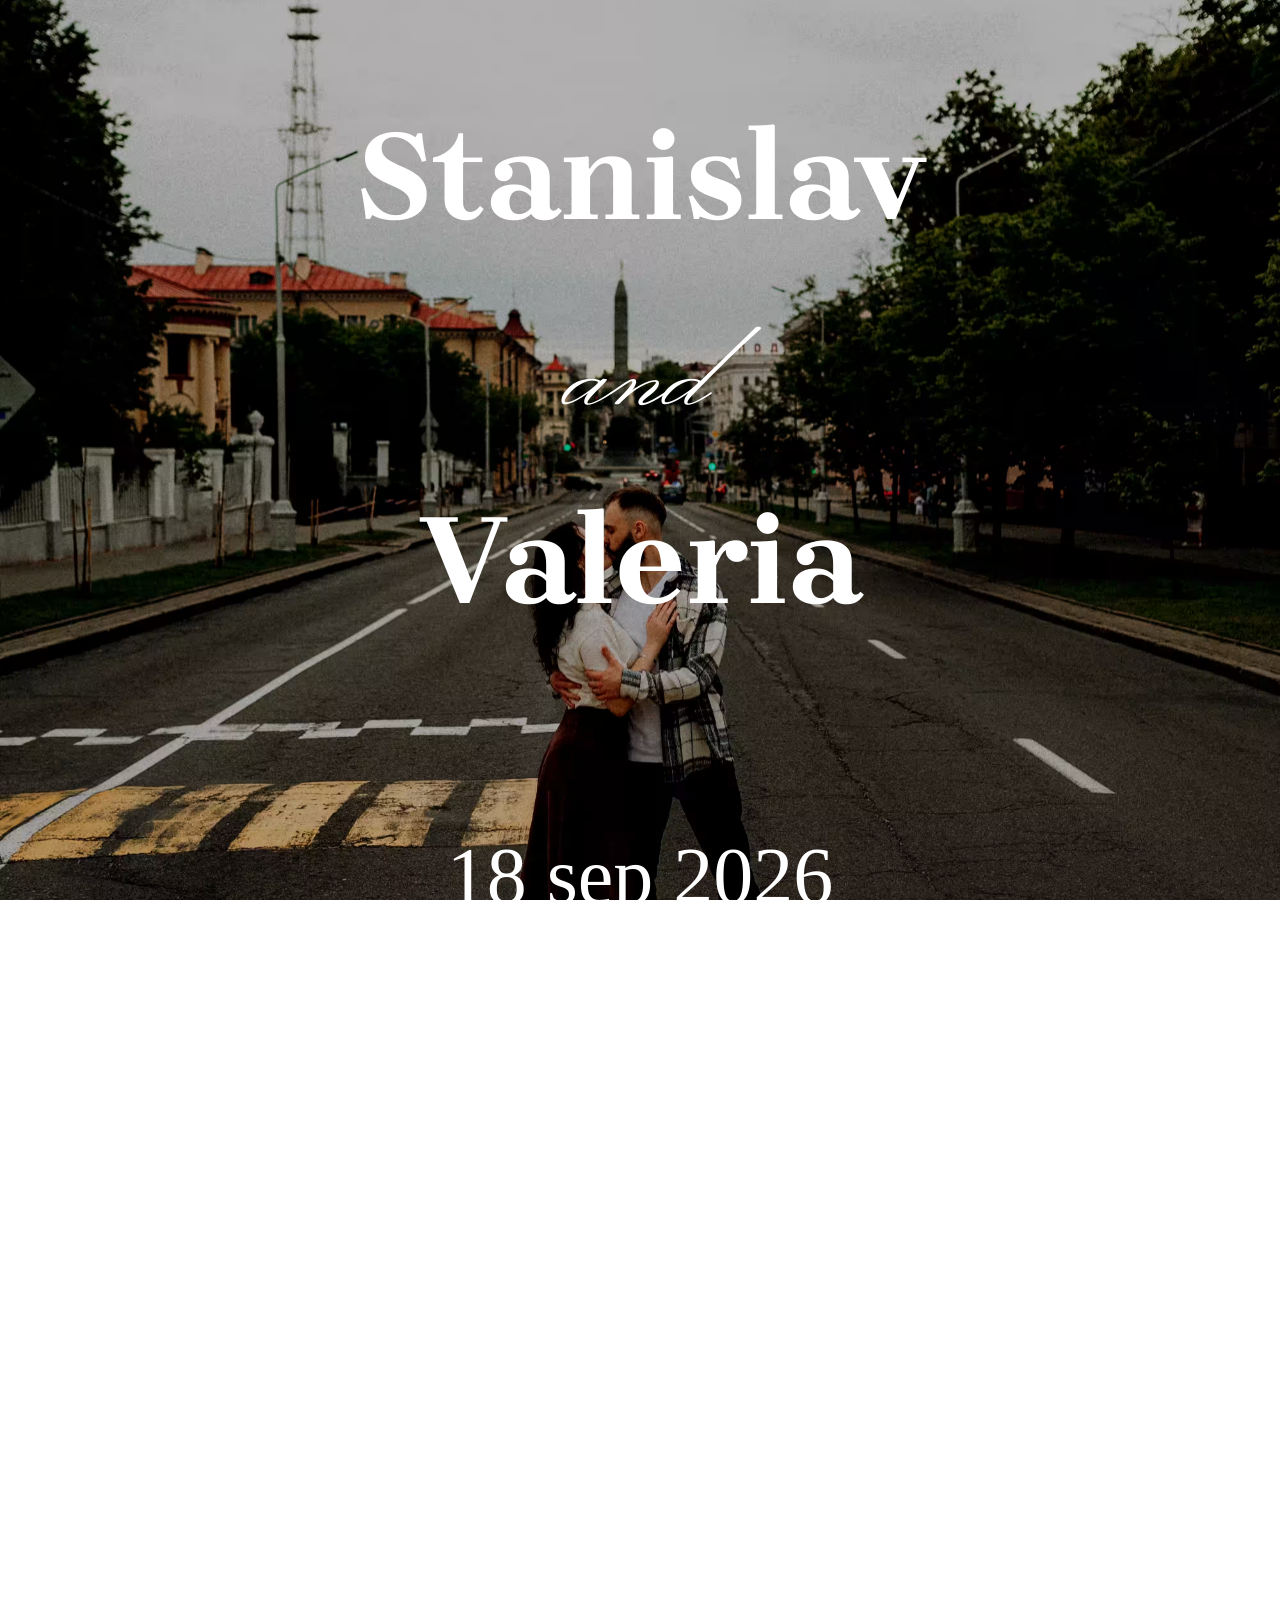
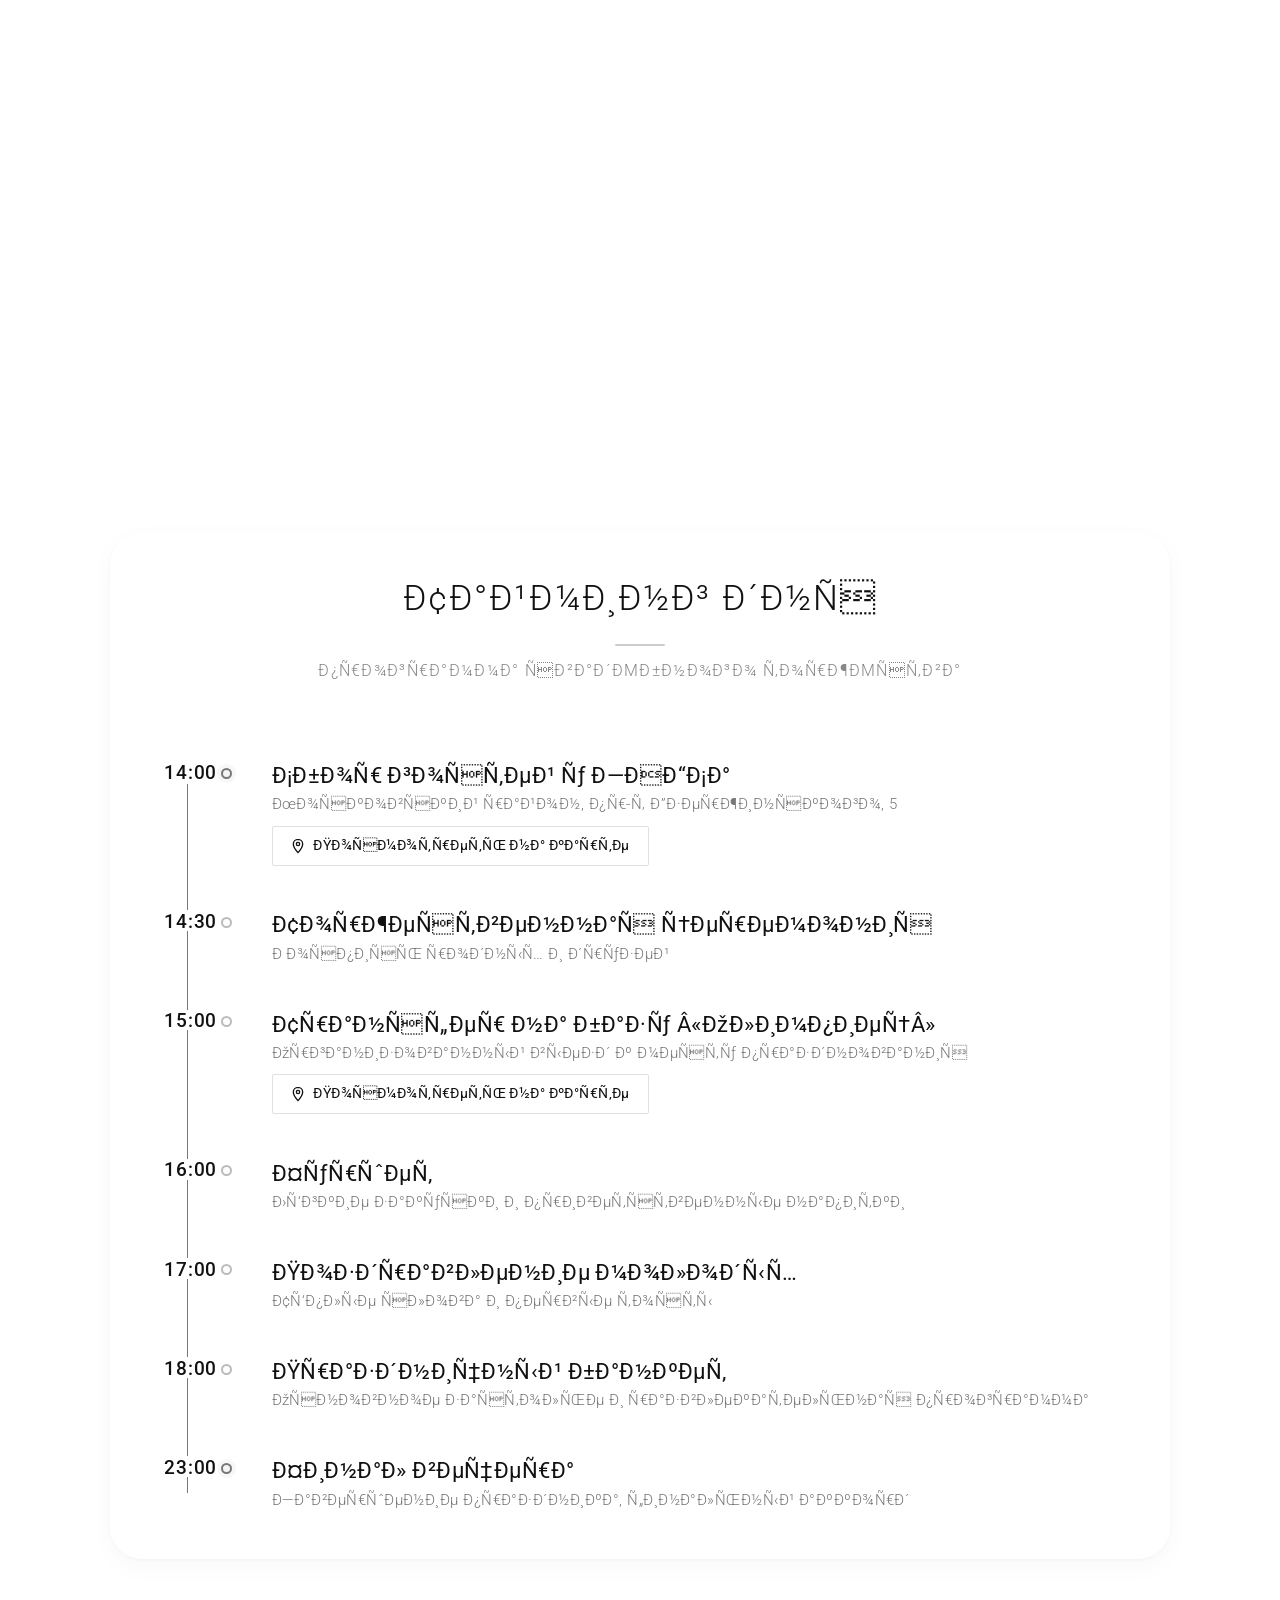
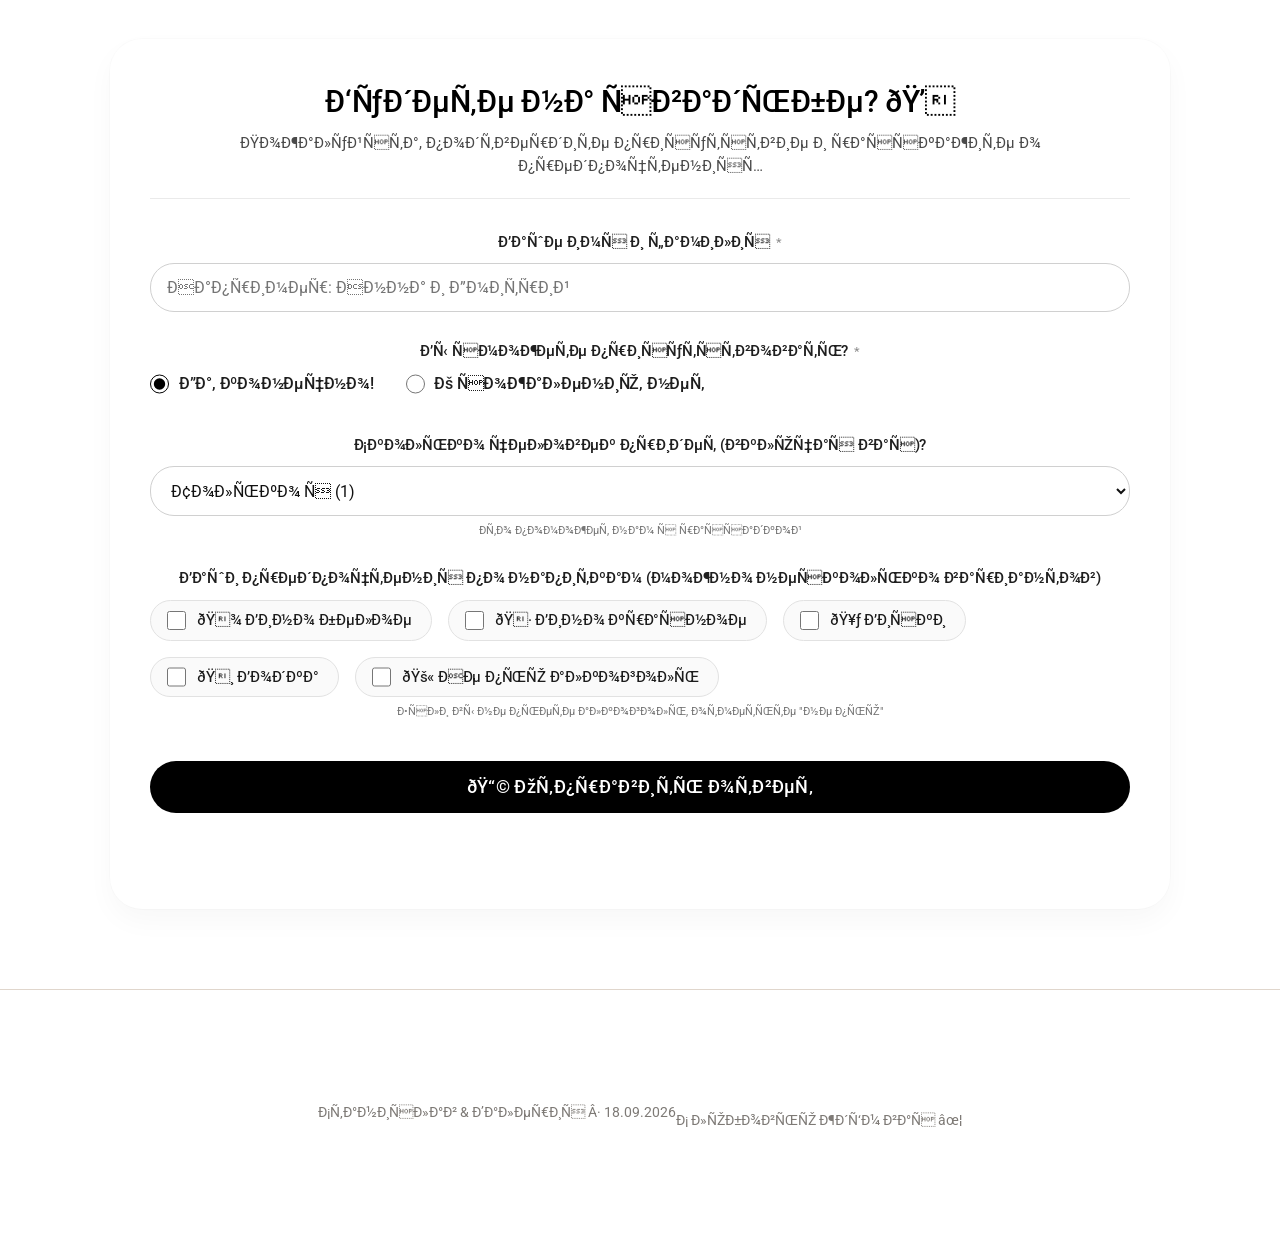
==== commit 3f632c4b: "Add files via upload" ====
--- a/index.html
+++ b/index.html
@@ -63,7 +63,7 @@
               Московский район, пр-т Дзержинского,&nbsp;5
             </div>
             <a
-              href="https://yandex.by/maps/157/minsk/?text=ЗАГС%20Московского%20района%20Минска%2C%20проспект%20Дзержинского%205&ll=27.514332%2C53.889961&z=17"
+              href="https://yandex.by/maps/-/CPg6uLyz"
               class="map-button"
               target="_blank"
               rel="noopener noreferrer"
@@ -91,7 +91,7 @@
           <div class="item-content">
             <div class="item-title">Торжественная церемония</div>
             <div class="item-description">
-              Роспись в окружении самых близких
+              Роспись родных и друзей
             </div>
           </div>
         </li>
@@ -108,7 +108,7 @@
               Организованный выезд к месту празднования
             </div>
             <a
-              href="https://yandex.by/maps/157/minsk/?text=база%20отдыха%20Олимпиец%20Минск&ll=27.3300%2C54.0200&z=14"
+              href="https://yandex.by/maps/-/CPg6uXJv"
               class="map-button"
               target="_blank"
               rel="noopener noreferrer"
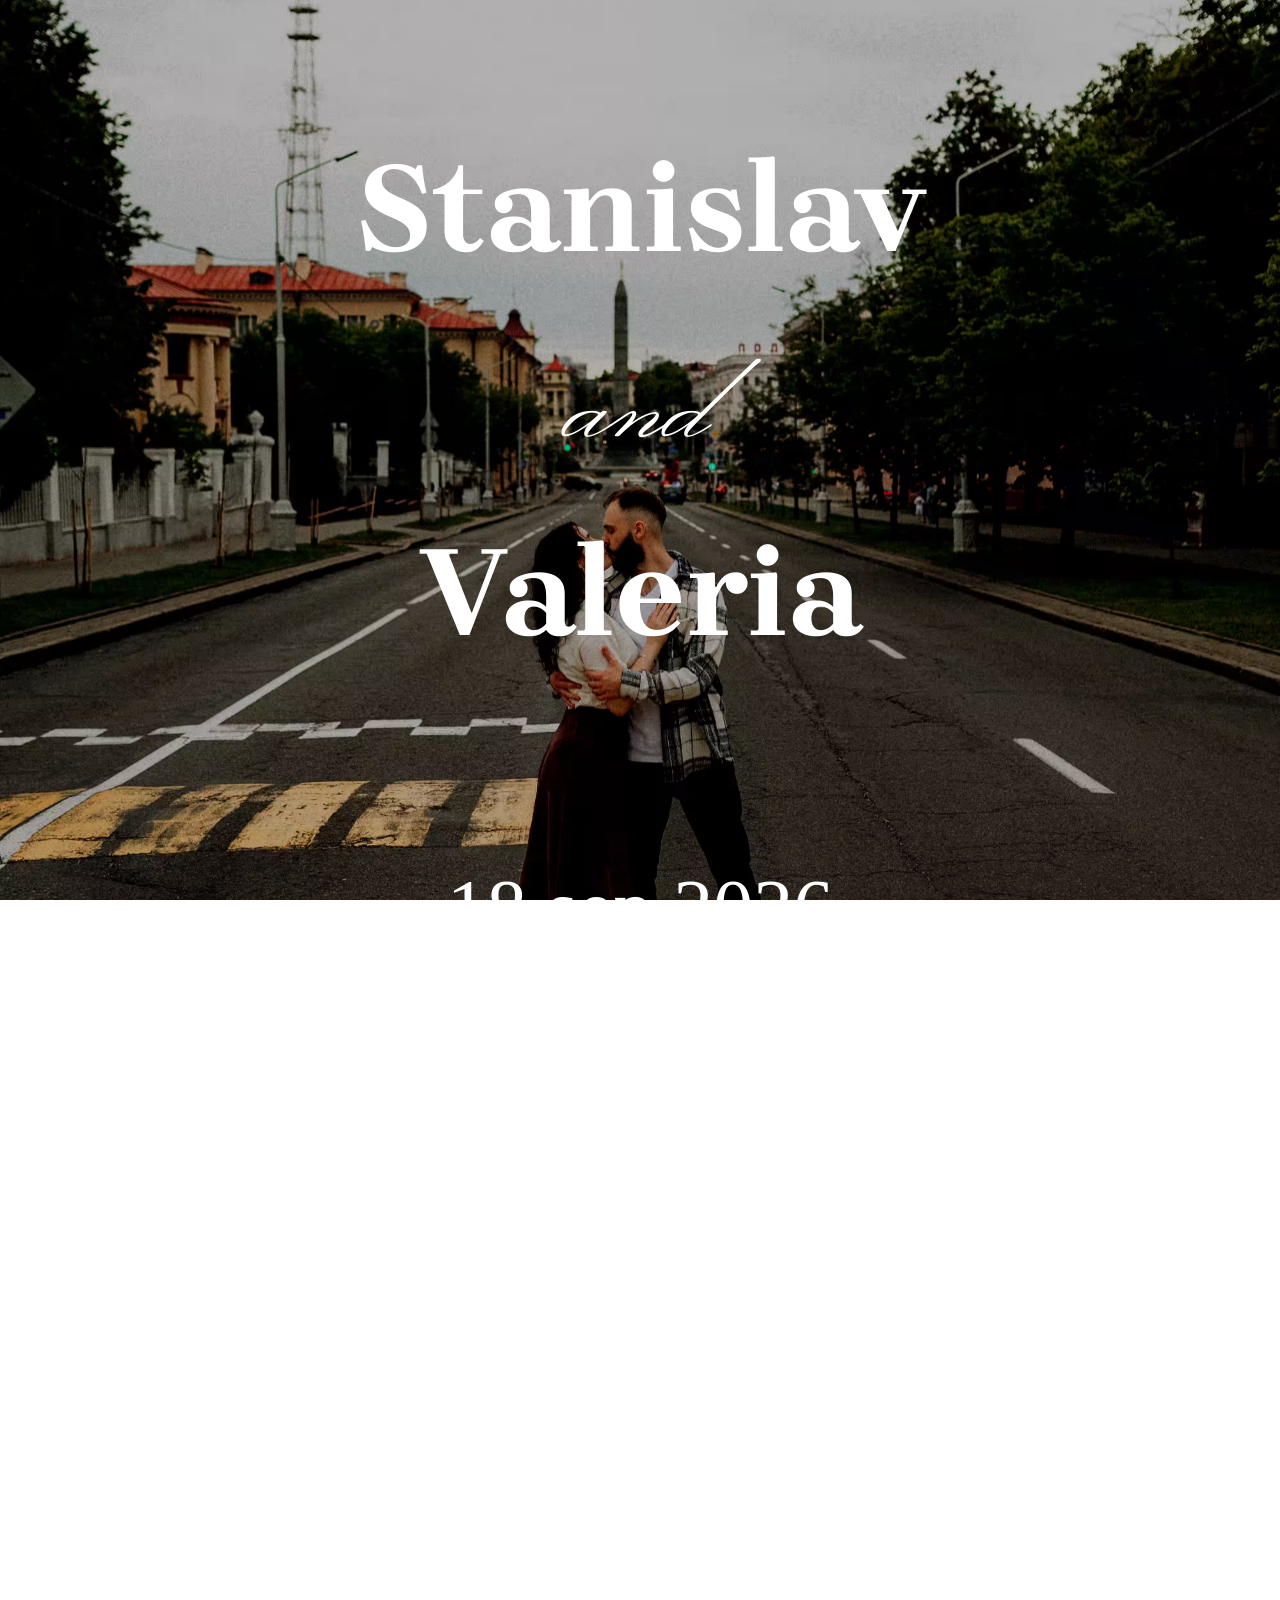
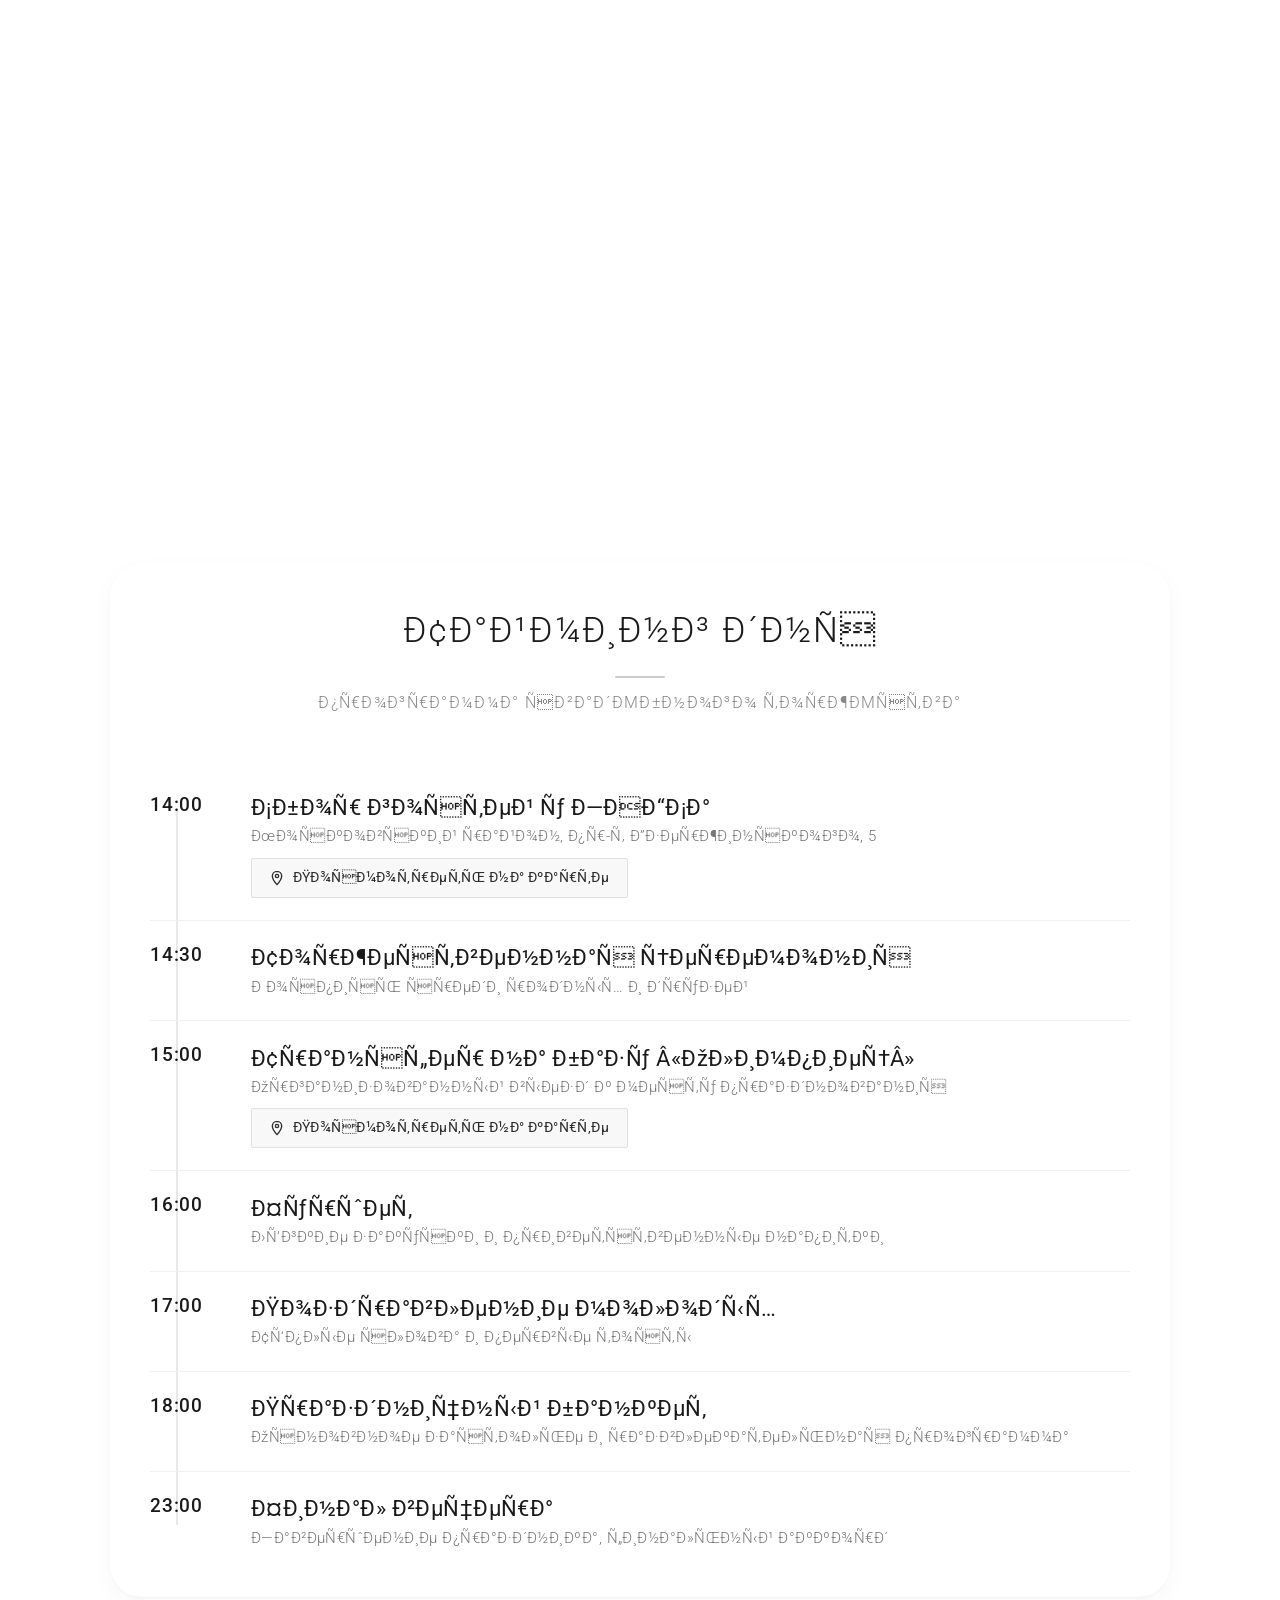
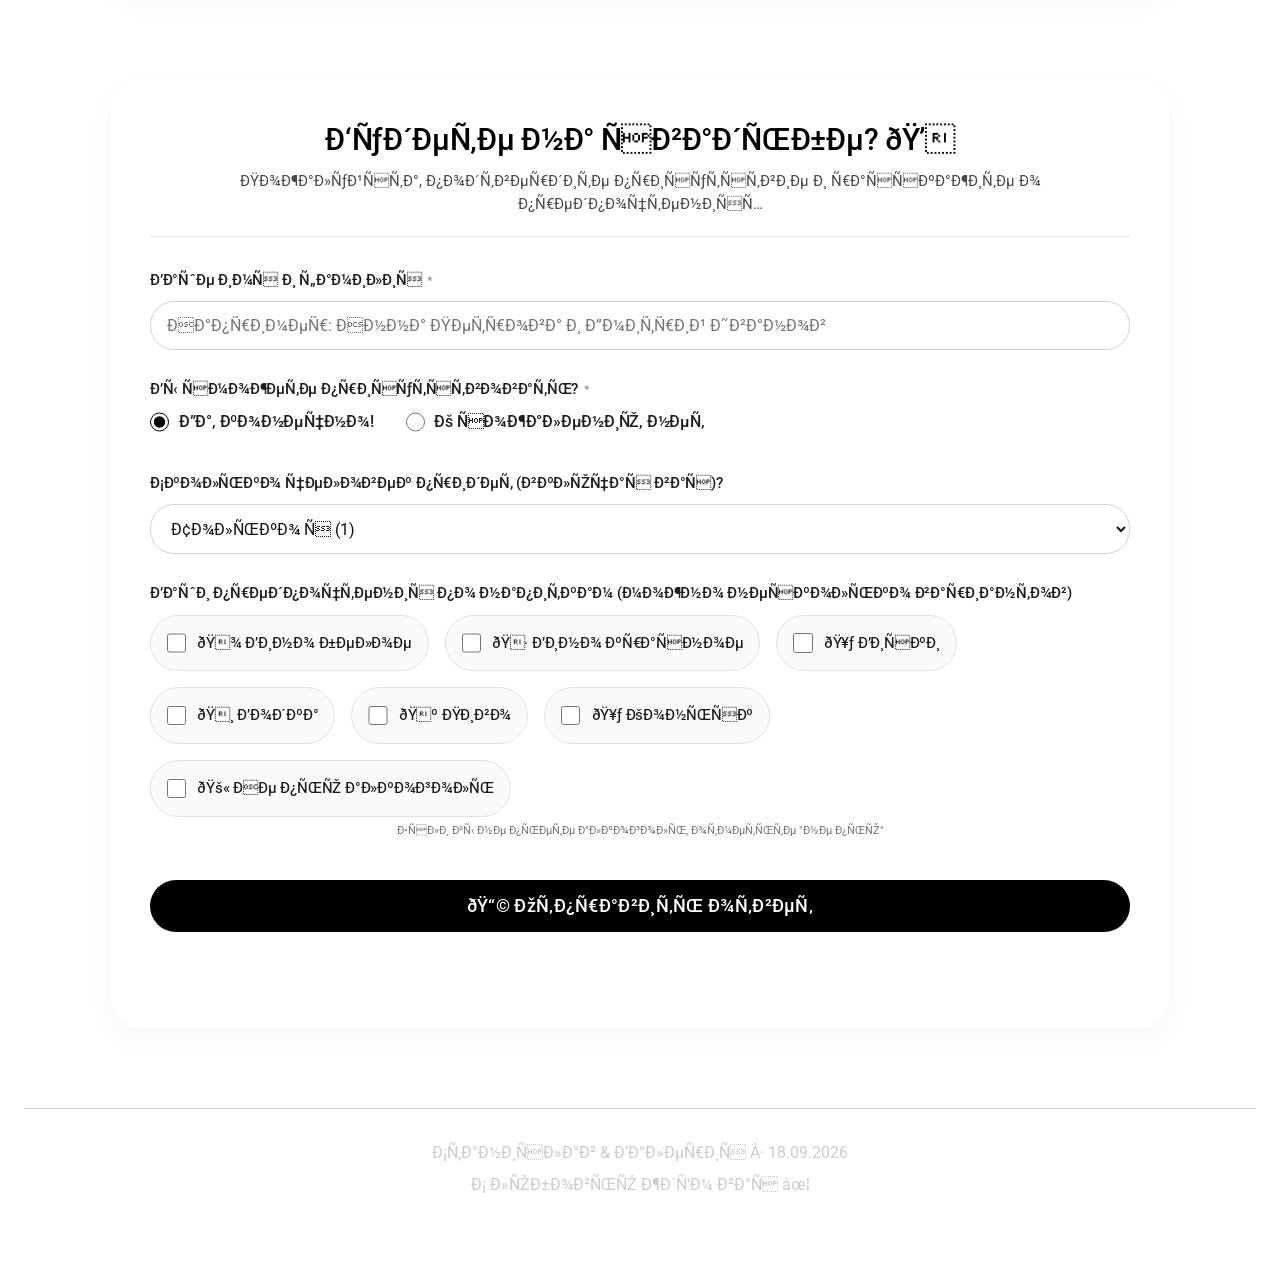
==== commit 6202e43e: "Add files via upload" ====
--- a/index.html
+++ b/index.html
@@ -2,7 +2,7 @@
 <html lang="en">
   <head>
     <meta charset="UTF—8" />
-    <meta name="viewport" content="width=device—width, initial—scale=1.0" viewport-fit=cover/>
+    <meta name="viewport" content="width=device-width, initial-scale=1.0" viewport-fit=cover, user-scalable=yes/>
     <meta http—equiv="X—UA—Compatible" content="ie=edge" />
     <title>S ❣ V</title>
     <link rel="stylesheet" href="css/reset.css" />
@@ -38,7 +38,7 @@
             </p>
             <p>
               Совсем скоро состоится наша свадьба! Мы рады пригласить вас стать
-              свидетелями этого торжества и разделить с нами самые яркие
+              свидетелями этого события и разделить с нами самые яркие
               моменты!
             </p></div>
             </div></section>
@@ -54,7 +54,7 @@
         <!-- 14:00 – сбор гостей у ЗАГСа -->
         <li class="timing-item">
           <div class="time-marker">
-            <span class="time-dot"></span>
+            
             <span class="time-value">14:00</span>
           </div>
           <div class="item-content">
@@ -91,7 +91,7 @@
           <div class="item-content">
             <div class="item-title">Торжественная церемония</div>
             <div class="item-description">
-              Роспись родных и друзей
+              Роспись среди родных и друзей
             </div>
           </div>
         </li>
@@ -207,7 +207,7 @@
               type="text"
               id="guestName"
               name="guestName"
-              placeholder="Например: Анна и Дмитрий"
+              placeholder="Например: Анна Петрова и Дмитрий Иванов"
               required
               autocomplete="off"
             />
@@ -242,7 +242,7 @@
                 <option value="4">4 человека</option>
                 <option value="5">5+ человек (уточним отдельно)</option>
               </select>
-              <div class="field-note">Это поможет нам с рассадкой</div>
+              
             </div>
 
             <!-- Напитки (чекбоксы) с логикой "не пью" -->
@@ -276,6 +276,14 @@
                   <input type="checkbox" id="drinkVodka" value="Водка" />
                   <label for="drinkVodka">🍸 Водка</label>
                 </div>
+                <div class="checkbox-item">
+                  <input type="checkbox" id="drinkBeer" value="Пиво" />
+                  <label for="drinkBeer">🍺 Пиво</label>
+                </div>
+                <div class="checkbox-item">
+                  <input type="checkbox" id="drinkBrandy" value="Коньяк" />
+                  <label for="drinkBrandy">🥃 Коньяк</label>
+                </div>
                 <div class="checkbox-item" id="nonAlcoholWrap">
                   <input type="checkbox" id="drinkNone" value="Не пью" />
                   <label for="drinkNone">🚫 Не пью алкоголь</label>
@@ -298,10 +306,10 @@
       
     </div>
     <footer class="footer">
-      <div class="container">
+      
         <p>Станислав & Валерия · 18.09.2026</p>
         <p style="margin-top: 8px">С любовью ждём вас ✦</p>
-      </div>
+      
     </footer>
     <script src="js/main.js"></script>
   </body>
--- a/css/style.css
+++ b/css/style.css
@@ -17,7 +17,7 @@
   align-content: center;
   align-items: center;
   text-align: center;
-  font-size: 1rem;
+  font-size: 1.5rem;
   line-height: 1.5;
   font-family: "Roboto", cursive;
   color: #ffffff;
@@ -177,70 +177,12 @@
   margin: 30px;
 }
 
-.location {
-  align-items: center;
-}
-
-.location__flex {
-  display: flex;
-}
-
-.location__child {
-  flex: 1;
-  padding: 30px 15px;
-  text-align: center;
-  font-size: 3rem;
-
-  font-weight: 200;
-  align-items: center;
-}
-
-.opros {
-  font-size: 2.8rem;
-  line-height: 1.5;
-  font-weight: 200;
-  align-items: center;
-  text-align: center;
-}
-.opros__title {
-  font-size: 4.5rem;
-  font-weight: 500;
-}
-.opros__child_discr {
-  font-size: 3rem;
-  font-weight: 300;
-}
-.opros__child_accept {
-  display: flex;
-  flex-direction: column;
-}
-.opros__child_item {
-  display: flex;
-  align-items: center;
-  gap: 1rem;
-}
-.opros_text {
-  display: inline-block;
-  height: 5rem;
-  width: 90%;
-  font-size: 3rem;
-  padding: 1rem;
-  margin: 1rem;
-}
-.rad {
-  height: 4rem;
-  width: 4rem;
-  display: block;
-  margin: 1rem;
-}
-.check {
-  height: 4rem;
-  width: 4rem;
-  display: block;
-  margin: 1rem;
-}
-
-@media (min-width: 768px) {
+.footer {
+  color: #cccccc;
+  font-size: 1rem;
+}
+
+@media (max-width: 768px) {
   .adress__button {
     width: 33%;
     height: 100px;
@@ -248,9 +190,37 @@
   .dress-code__exampels-looks__item {
     width: 1020px;
   }
-}
-
-@media (min-width: 480px) {
+  .name {
+    font-size: 5rem;
+  }
+  .date {
+    font-size: 3rem;
+    margin-top: 10rem;
+  }
+  .and {
+    font-size: 5rem;
+  }
+  .wedding {
+    font-size: 7rem;
+    margin: 5rem auto;
+  }
+}
+
+@media (max-width: 480px) {
+  .name {
+    font-size: 4rem;
+  }
+  .date {
+    font-size: 3rem;
+    margin-top: 10rem;
+  }
+  .and {
+    font-size: 5rem;
+  }
+  .wedding {
+    font-size: 5rem;
+    margin: 5rem auto;
+  }
   .adress__button {
     width: 40%;
     height: 100px;
--- a/css/form.css
+++ b/css/form.css
@@ -46,6 +46,7 @@
   color: #1f1f1f;
   margin-bottom: 0.6rem;
   letter-spacing: -0.2px;
+  text-align: start;
 }
 
 .required-star {
@@ -119,7 +120,7 @@
   gap: 0.7rem;
   cursor: pointer;
   background: #fafafa;
-  padding: 0.5rem 1.2rem 0.5rem 1rem;
+  padding: 1rem;
   border-radius: 48px;
   border: 1px solid #e2e2e2;
   transition: background 0.1s;
@@ -200,7 +201,7 @@
 }
 
 /* ========== АДАПТАЦИЯ ДЛЯ МОБИЛЬНЫХ УСТРОЙСТВ ========== */
-@media (max-width: 640px) {
+@media (max-width: 768px) {
   .form-inner {
     padding: 1.5rem 1.25rem;
   }
@@ -275,17 +276,20 @@
   }
 }
 
-@media (max-width: 480px) {
+@media (max-width: 500px) {
   .radio-group {
     flex-direction: column;
-    gap: 1rem;
+    gap: 0.5rem;
   }
   .checkbox-item {
-    padding: 1rem 1.4rem;
+    padding: 0.5rem;
   }
   .hero h1 {
     font-size: 1.8rem;
   }
+  .form-container {
+    border-radius: 20px;
+  }
 }
 
 .hidden-block {
--- a/css/timing.css
+++ b/css/timing.css
@@ -1,13 +1,40 @@
+:root {
+  --bg: #ffffff;
+  --text: #1a1a1a;
+  --text-secondary: #4a4a4a;
+  --border: #e0e0e0;
+  --border-light: #f0f0f0;
+  --accent: #2c2c2c;
+  --button-bg: #f8f8f8;
+  --button-hover: #efefef;
+  --button-text: #2c2c2c;
+  --dot-color: #888888;
+  --line-color: #e8e8e8;
+  --time-color: #1a1a1a;
+}
+
+body {
+  background-color: #ffffff;
+
+  min-height: 100vh;
+  padding: 2rem 1.5rem;
+  -webkit-font-smoothing: antialiased;
+  -moz-osx-font-smoothing: grayscale;
+  line-height: 1.5;
+}
+
 .timing-wrapper {
+  color: var(--text);
   background-color: #ffffff;
-  border-radius: 32px;
+  border-radius: 2px;
   padding: 2.5rem;
   max-width: 1080px;
   width: 100%;
+  border-radius: 32px;
+
   box-shadow:
     0 1px 4px rgba(0, 0, 0, 0.04),
     0 8px 24px rgba(0, 0, 0, 0.03);
-  color: #111;
 }
 
 /* Заголовок */
@@ -50,7 +77,6 @@
   list-style: none;
   position: relative;
   padding-left: 0;
-  text-align: start;
 }
 
 .timing-item {
@@ -60,55 +86,19 @@
   padding: 1.4rem 0;
   position: relative;
   transition: background-color 0.2s ease;
+  text-align: start;
 }
 
 /* Вертикальная линия слева */
 .timing-list::before {
   content: "";
   position: absolute;
-  left: 2.3rem;
-  top: 2.8rem;
-  bottom: 1.6rem;
-  width: 1px;
-  background-color: #777;
+  left: 1.6rem;
+  top: 2.3rem;
+  bottom: 2rem;
+  width: 2px;
+  background-color: var(--line-color);
   z-index: 0;
-}
-
-/* Кружок-метка времени */
-.time-marker {
-  flex-shrink: 0;
-  width: 4.6rem;
-  text-align: right;
-  position: relative;
-  z-index: 1;
-  background-color: #ffffff;
-  padding-right: 0.4rem;
-}
-
-.time-dot {
-  display: inline-block;
-  width: 11px;
-  height: 11px;
-  border-radius: 50%;
-  background-color: #ffffff;
-  border: 2px solid #bbbbbb;
-  position: absolute;
-  right: -0.55rem;
-  top: 0.4rem;
-  z-index: 2;
-  transition: all 0.3s ease;
-}
-
-.timing-item:first-child .time-dot {
-  border-color: #777;
-  background-color: #f5f5f5;
-  box-shadow: 0 0 0 4px rgba(0, 0, 0, 0.03);
-}
-
-.timing-item:last-child .time-dot {
-  border-color: #777;
-  background-color: #f5f5f5;
-  box-shadow: 0 0 0 4px rgba(0, 0, 0, 0.03);
 }
 
 .time-value {
@@ -206,7 +196,7 @@
   stroke-linejoin: round;
 }
 
-/* Разделитель между пунктами (альтернатива сплошной линии) */
+/* Разделитель между пунктами */
 .timing-item + .timing-item {
   border-top: 1px solid var(--border-light);
 }
@@ -234,200 +224,124 @@
 
 /* ============================= */
 /*   АДАПТАЦИЯ ДЛЯ МОБИЛЬНЫХ    */
-/*   (элементы становятся БОЛЬШЕ) */
+/* (элементы НЕ увеличиваются,  */
+/*  кнопки становятся меньше)    */
 /* ============================= */
 @media screen and (max-width: 768px) {
   body {
-    padding: 1rem 0.8rem;
+    padding: 1.5rem 1rem;
     align-items: flex-start;
     padding-top: 2rem;
   }
 
   .timing-wrapper {
-    padding: 2.8rem 1.6rem 2.4rem;
+    padding: 2.2rem 1.5rem 2rem;
     max-width: 100%;
-    border-radius: 2px;
+  }
+
+  /* Немного уменьшаем отступы, чтобы контент лучше помещался,
+               но размеры шрифтов остаются как на десктопе (без увеличения) */
+  .timing-header {
+    margin-bottom: 2.8rem;
   }
 
   .timing-header h2 {
-    font-size: 2.6rem;
-  }
-
-  .timing-header h2::after {
-    width: 60px;
-    height: 2px;
-    margin-top: 1.3rem;
+    font-size: 2.2rem; /* как на десктопе, не увеличиваем */
   }
 
   .timing-subtitle {
-    font-size: 1.1rem;
-    margin-top: 1rem;
+    font-size: 1rem;
   }
 
   .timing-list::before {
-    left: 3rem;
-    top: 3.2rem;
-    bottom: 2rem;
+    left: 2rem; /* подгоняем под новую ширину time-marker */
+    top: 2.6rem;
+    bottom: 1.4rem;
   }
 
   .time-marker {
-    width: 5.8rem;
+    width: 3.8rem; /* чуть уже, чтобы освободить место */
   }
 
   .time-value {
-    font-size: 1.45rem;
+    font-size: 1.2rem; /* десктопный размер */
   }
 
   .time-dot {
+    width: 11px;
+    height: 11px;
+
+    top: 0.35rem;
+  }
+
+  .item-content {
+    padding-left: 1rem;
+  }
+
+  .item-title {
+    font-size: 1.35rem; /* без увеличения */
+  }
+
+  .item-description {
+    font-size: 0.95rem;
+  }
+
+  .timing-item {
+    gap: 1.4rem;
+    padding: 1.3rem 0;
+  }
+
+  /* Главное изменение: кнопки становятся меньше */
+  .map-button {
+    padding: 0.35rem 0.85rem;
+    font-size: 0.75rem;
+    gap: 0.35rem;
+    margin-top: 0.55rem;
+  }
+
+  .map-icon {
     width: 14px;
     height: 14px;
-    right: -0.7rem;
-    top: 0.5rem;
-  }
-
-  .item-content {
-    padding-left: 1.6rem;
-  }
-
-  .item-title {
-    font-size: 1.55rem;
-    line-height: 1.4;
-  }
-
-  .item-description {
-    font-size: 1.05rem;
-    margin-top: 0.25rem;
-  }
-
-  .map-button {
-    margin-top: 0.85rem;
-    padding: 0.65rem 1.4rem;
-    font-size: 1.05rem;
-    gap: 0.55rem;
-  }
-
-  .map-icon {
-    width: 19px;
-    height: 19px;
-  }
-
-  .timing-item {
-    gap: 1.6rem;
-    padding: 1.7rem 0;
   }
 
   .timing-footer {
-    font-size: 1rem;
-    margin-top: 3rem;
-  }
-
-  .timing-footer span {
-    padding-top: 1.8rem;
-  }
-}
-
+    font-size: 0.9rem;
+    margin-top: 2rem;
+  }
+}
+
+/* Для очень маленьких экранов – дополнительное уменьшение кнопок,
+           но по-прежнему без увеличения текста */
 @media screen and (max-width: 480px) {
   .timing-wrapper {
-    padding: 2.2rem 1rem 2rem;
-  }
-
-  .timing-header h2 {
-    font-size: 2.4rem;
-    letter-spacing: 0.04em;
-  }
-
-  .timing-header h2::after {
-    width: 50px;
-    margin-top: 1rem;
-  }
-
-  .timing-subtitle {
-    font-size: 1rem;
+    padding: 1.8rem 1rem 1.6rem;
+  }
+
+  .time-marker {
+    width: 3.4rem;
   }
 
   .timing-list::before {
-    left: 2.6rem;
-    top: 3rem;
-    bottom: 1.8rem;
-  }
-
-  .time-marker {
-    width: 5rem;
-  }
-
-  .time-value {
-    font-size: 1.35rem;
-  }
-
-  .time-dot {
-    width: 12px;
-    height: 12px;
-    right: -0.6rem;
-    top: 0.4rem;
+    left: 1.7rem;
   }
 
   .item-content {
-    padding-left: 1.3rem;
-  }
-
-  .item-title {
-    font-size: 1.4rem;
-  }
-
-  .item-description {
-    font-size: 1rem;
-  }
-
-  .map-button {
-    padding: 0.6rem 1.2rem;
-    font-size: 1rem;
-    gap: 0.5rem;
-  }
-
-  .map-icon {
-    width: 18px;
-    height: 18px;
+    padding-left: 0.8rem;
   }
 
   .timing-item {
     gap: 1.2rem;
-    padding: 1.5rem 0;
-  }
-
-  .timing-footer {
-    font-size: 0.95rem;
-    margin-top: 2.5rem;
-  }
-}
-
-/* Очень маленькие экраны — всё ещё крупнее базовых */
-@media screen and (max-width: 380px) {
-  .timing-wrapper {
-    padding: 1.8rem 0.8rem 1.6rem;
-  }
-
-  .time-marker {
-    width: 4.2rem;
-  }
-
-  .time-value {
-    font-size: 1.25rem;
-  }
-
-  .item-title {
-    font-size: 1.3rem;
+    padding: 1.2rem 0;
   }
 
   .map-button {
-    font-size: 0.95rem;
-    padding: 0.55rem 1rem;
-  }
-
-  .timing-list::before {
-    left: 2.2rem;
-  }
-
-  .item-content {
-    padding-left: 1rem;
-  }
-}
+    padding: 0.3rem 0.75rem;
+    font-size: 0.7rem;
+    gap: 0.3rem;
+  }
+
+  .map-icon {
+    width: 13px;
+    height: 13px;
+  }
+}
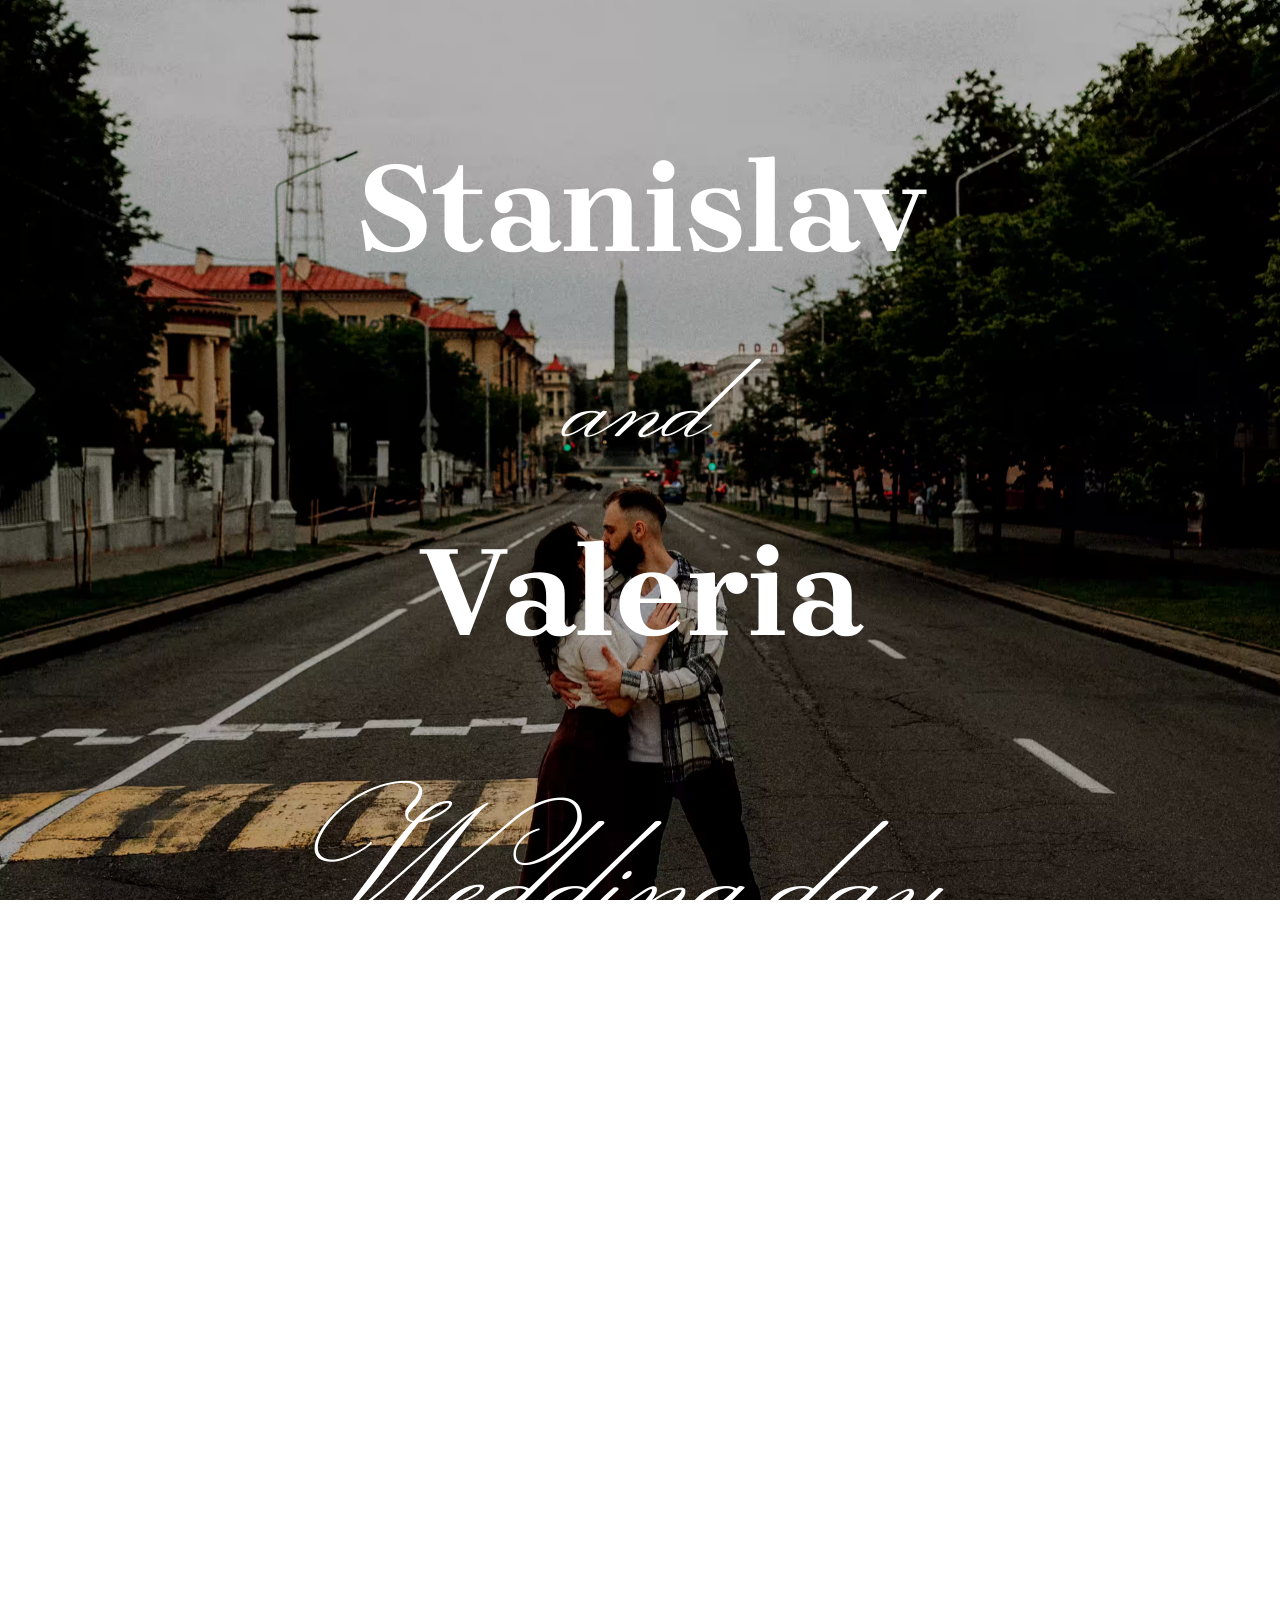
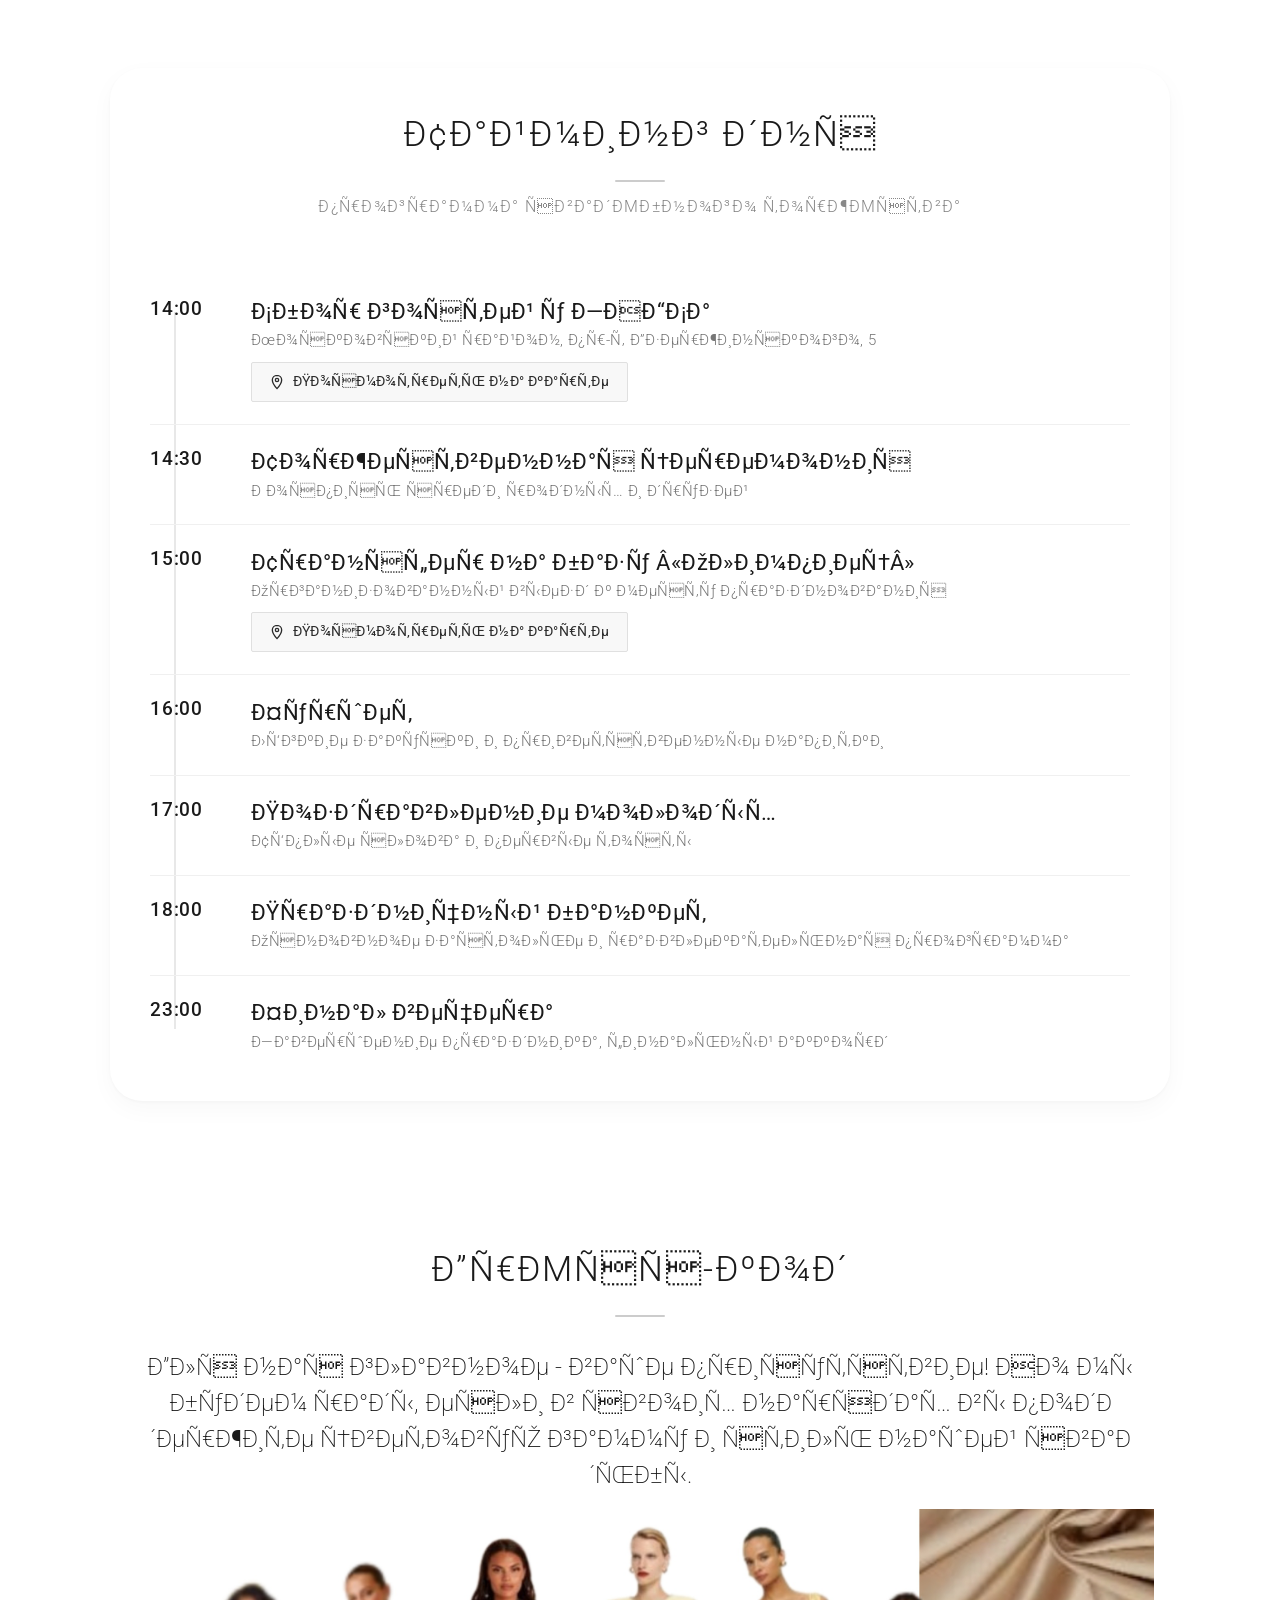
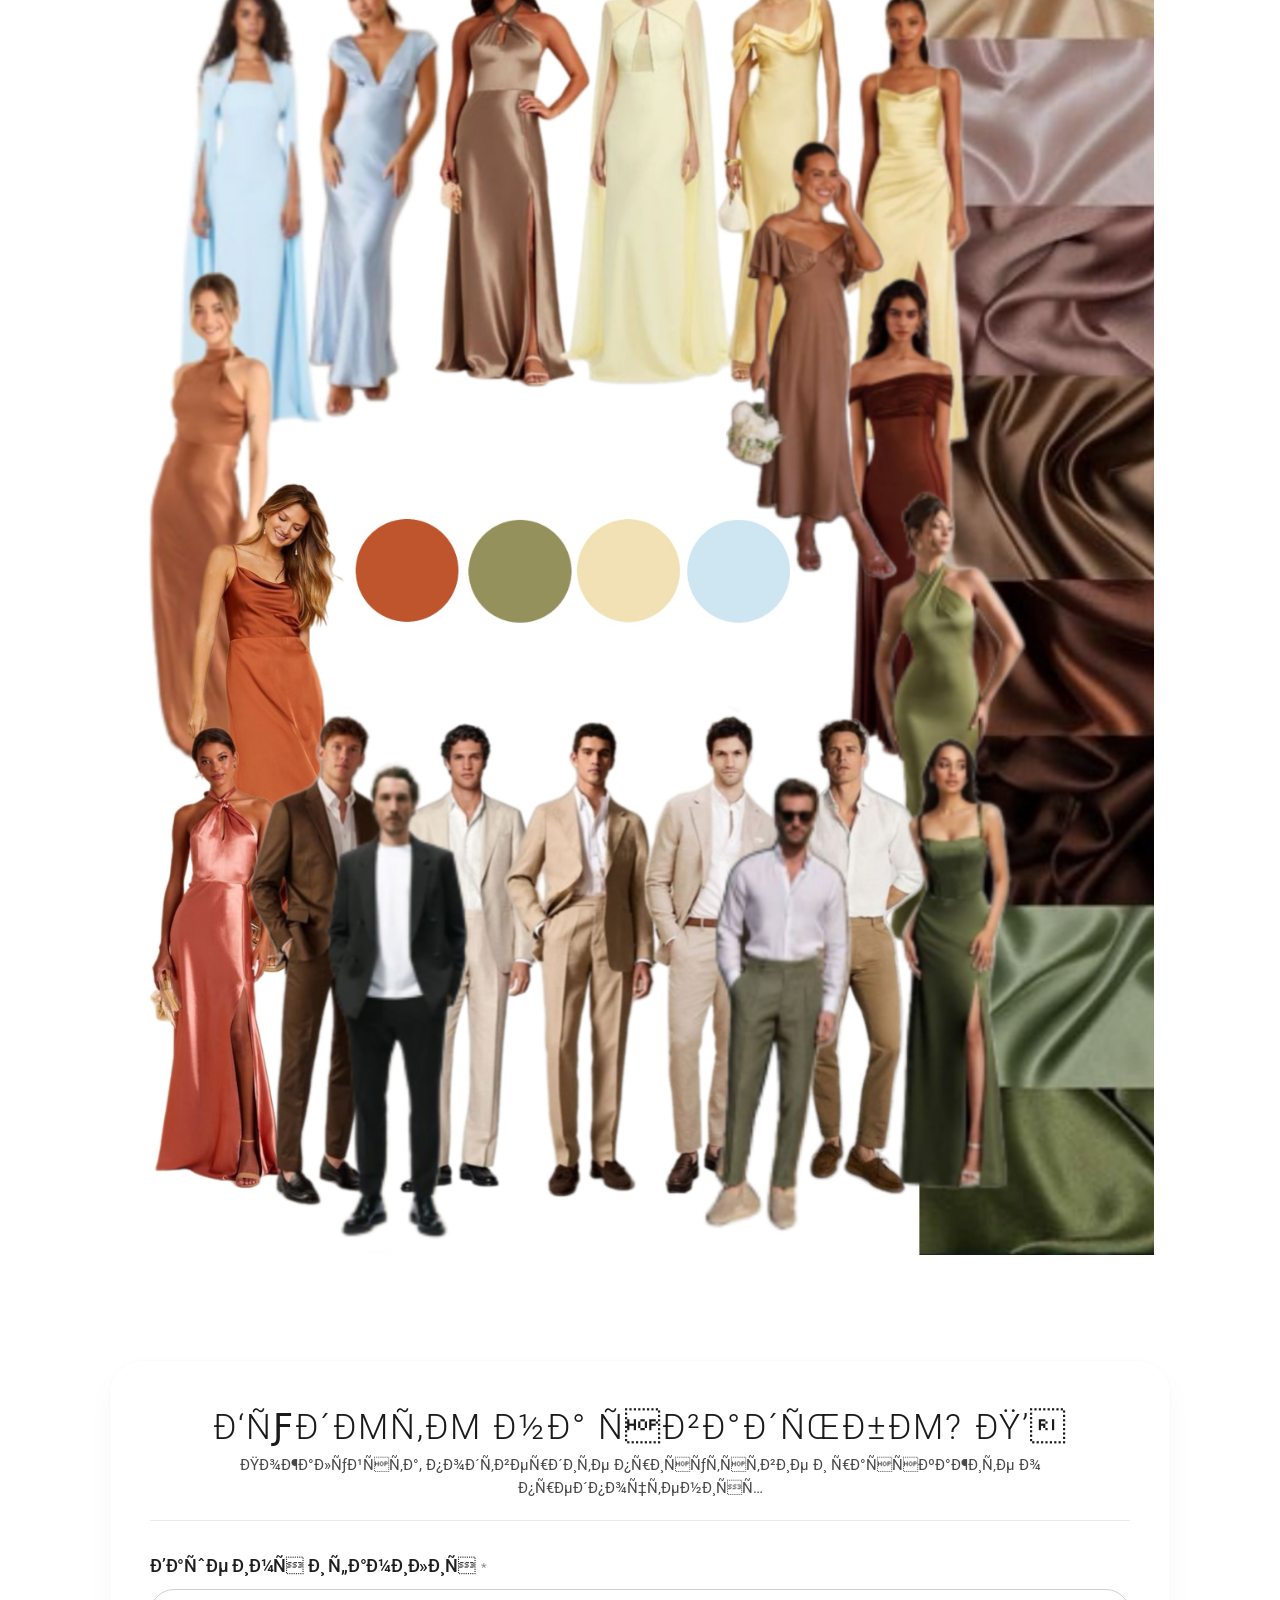
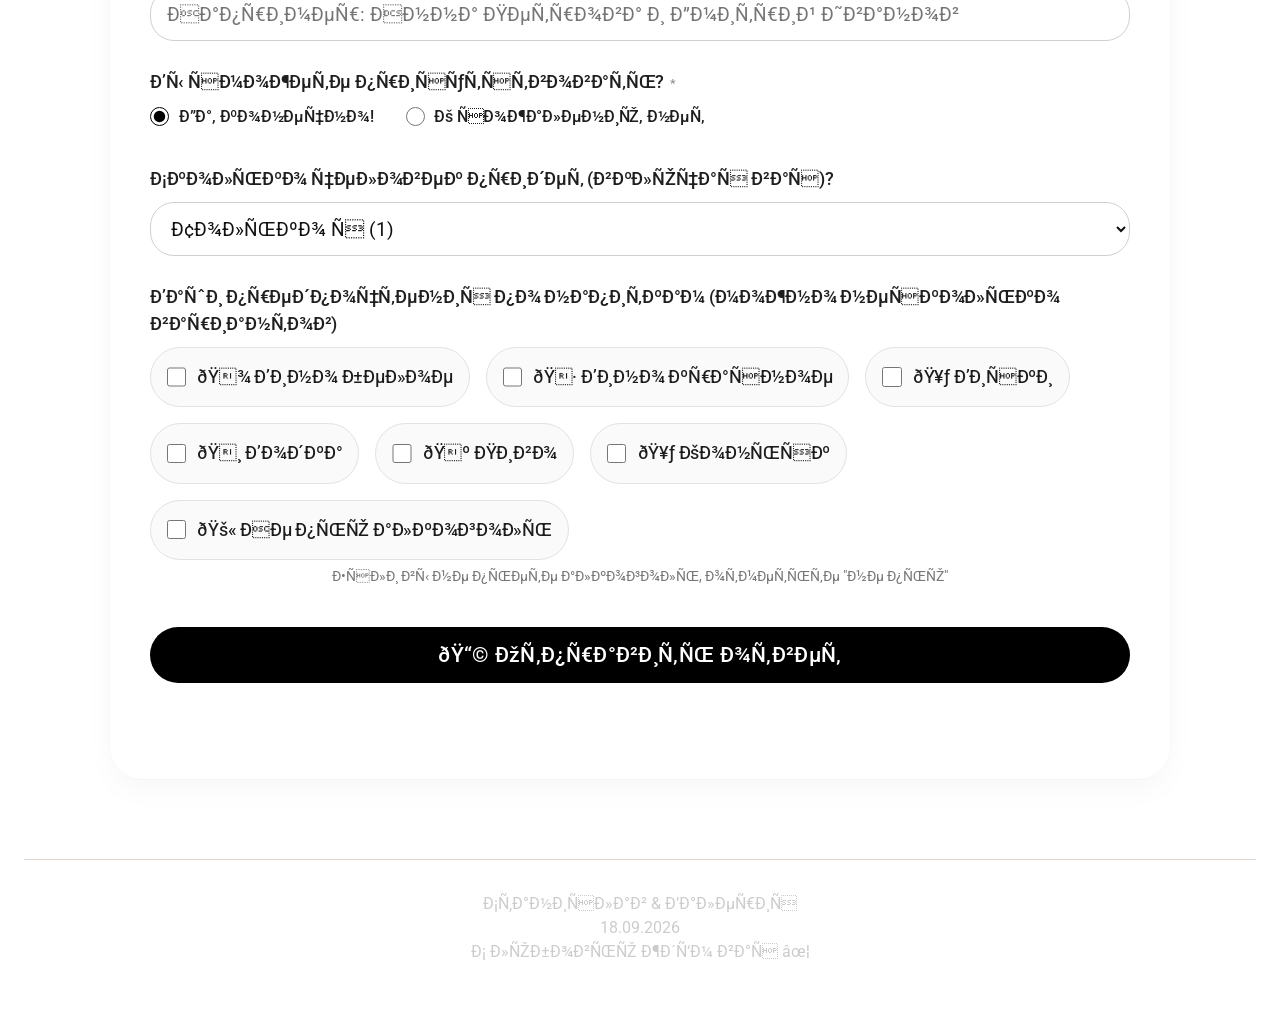
==== commit 26cec7f2: "Add files via upload" ====
--- a/index.html
+++ b/index.html
@@ -22,15 +22,17 @@
           <div class="header__child name">
             Valeria
           </div>
+          <div class="header__chiild wedding">Wedding day</div>
           <div class="header__child date">18 sep 2026</div>
-          <div class="header__chiild wedding">Wedding day</div>
+          
           
         </div>
       </div>
     </header>
     
       <section class="date__image">
-        <div class="container"><div class="date__image_text">
+        <div class="container">
+          <div class="date__image_text">
             <p class="date__title">Дорогие родные и близкие!</p>
             <p>
               Мы давно ждали момента, когда сможем разделить с вами самый важный
@@ -185,8 +187,19 @@
       
     </div></div>
 
-    </div>
-     
+    <section class="dress-code">
+        <div class="container">
+        <div class="dress__wrapper"><div class="dress-code__title"><h2>Дресс-код</h2></div>
+        <div class="dress-code__discription">
+          Для нас главное - ваше присутствие! Но мы будем рады, если в своих
+          нарядах вы поддержите цветовую гамму и стиль нашей свадьбы.
+        </div>
+        <div class="dress-code__exampel">
+          <img class="dress-code__exampel-img" src="images/fullcolor.jpg" alt="">
+        </div>
+      </div>
+      </div>
+      </section>
       <div class="container">
       <div class="form-container">
       <div class="form-inner">
@@ -297,6 +310,14 @@
 
           <button type="submit" id="submitBtn">📩 Отправить ответ</button>
           <div id="formStatus" class="status-message"></div>
+
+           <!-- Контейнер для кнопки Telegram (появляется после успешной отправки) -->
+            <div id="telegramContainer" class="telegram-button-container">
+                <a href="https://t.me/+tYv0RJXaaeYxYTEy" target="_blank" rel="noopener noreferrer" class="telegram-btn" id="telegramLink">
+                    📱 Обязательно переходите в наш Телеграм
+                </a>
+                <div class="field-note" style="margin-top: 0.5rem; text-align: center;">Там будут все подробности</div>
+            </div>
         </form>
         
         
@@ -307,8 +328,9 @@
     </div>
     <footer class="footer">
       
-        <p>Станислав & Валерия · 18.09.2026</p>
-        <p style="margin-top: 8px">С любовью ждём вас ✦</p>
+        <p>Станислав & Валерия</p>
+        <p>18.09.2026</p>
+        <p >С любовью ждём вас ✦</p>
       
     </footer>
     <script src="js/main.js"></script>
--- a/css/style.css
+++ b/css/style.css
@@ -81,7 +81,7 @@
   font-size: 5rem;
   color: #ffffff;
   text-align: center;
-  margin-top: 10rem;
+  margin-top: 3rem;
 }
 .and {
   font-family: "Monsieur La Doulaise";
@@ -96,27 +96,18 @@
   font-size: 10rem;
   color: #ffffff;
   text-align: center;
-  margin: 5rem auto;
-}
-
-.timing {
-  padding: 30px 15px;
-  text-align: center;
-  font-size: 3rem;
-  line-height: 1.5;
-
-  font-weight: 500;
-}
+  margin: 4rem auto;
+}
+
 .date__image {
   align-items: center;
   text-align: center;
-  font-size: 2.5rem;
+  font-size: 2rem;
   font-weight: 200;
-  margin: 10rem auto;
 }
 .date__title {
-  font-size: 4rem;
-  font-weight: 200;
+  font-size: 3rem;
+  font-weight: 300;
 }
 .timing__child_title {
   font-size: 4rem;
@@ -164,25 +155,57 @@
   -ms-transform: rotateZ(5deg);
   transform: rotateZ(5deg);
 }
-.dress-code {
-  padding: 30px 15px;
-  text-align: center;
-  font-size: 30px;
-  line-height: 1.5;
+.dress__wrapper {
+  background: #ffffff;
+  color: #1a1a1a;
+  border-radius: 32px;
+  padding: 1rem;
+  text-align: center;
   font-weight: 200;
 }
 .dress-code__title {
-  font-size: 50px;
-  font-weight: 700;
-  margin: 30px;
-}
-
+  font-size: 3rem;
+  font-weight: 400;
+  margin: 2rem;
+}
+
+.dress-code__title h2 {
+  font-size: 2.2rem;
+  font-weight: 300;
+  letter-spacing: 0.06em;
+  text-transform: uppercase;
+  color: #1a1a1a;
+  position: relative;
+  display: inline-block;
+}
+.dress-code__title h2::after {
+  content: "";
+  display: block;
+  width: 50px;
+  height: 2px;
+  background-color: #cccccc;
+  margin: 1.2rem auto 0;
+  border-radius: 1px;
+}
+.dress-code__discription {
+  font-size: 1.5rem;
+  margin: 1rem 0.2rem;
+}
+.dress-code__exampel {
+}
+.dress-code__exampel-img {
+  max-width: 100%;
+  max-height: 100%;
+}
 .footer {
   color: #cccccc;
   font-size: 1rem;
 }
 
 @media (max-width: 768px) {
+  .container {
+    margin: 2.5rem auto;
+  }
   .adress__button {
     width: 33%;
     height: 100px;
@@ -195,14 +218,42 @@
   }
   .date {
     font-size: 3rem;
-    margin-top: 10rem;
+    margin-top: 1rem auto;
   }
   .and {
     font-size: 5rem;
   }
   .wedding {
     font-size: 7rem;
-    margin: 5rem auto;
+    margin: 1rem auto;
+  }
+  .date__image {
+    font-size: 1.4rem;
+  }
+  .date__title {
+    font-size: 2rem;
+  }
+  .dress__wrapper {
+    background: #ffffff;
+    color: #1a1a1a;
+    border-radius: 20px;
+    padding: 1rem;
+    text-align: center;
+    font-weight: 200;
+  }
+  .dress-code__title {
+    font-size: 3rem;
+    font-weight: 400;
+    margin: 2rem;
+  }
+  .dress-code__discription {
+    font-size: 1rem;
+  }
+  .dress-code__exampel {
+  }
+  .dress-code__exampel-img {
+    max-width: 100%;
+    max-height: 100%;
   }
 }
 
@@ -212,14 +263,12 @@
   }
   .date {
     font-size: 3rem;
-    margin-top: 10rem;
   }
   .and {
     font-size: 5rem;
   }
   .wedding {
     font-size: 5rem;
-    margin: 5rem auto;
   }
   .adress__button {
     width: 40%;
--- a/css/form.css
+++ b/css/form.css
@@ -21,11 +21,13 @@
 }
 
 .hero h1 {
-  font-size: 1.9rem;
-  font-weight: 500;
-  letter-spacing: -0.3px;
-  color: #000;
-  margin-bottom: 0.5rem;
+  font-size: 2.2rem;
+  font-weight: 300;
+  letter-spacing: 0.06em;
+  text-transform: uppercase;
+  color: #1a1a1a;
+  position: relative;
+  display: inline-block;
 }
 
 .hero p {
@@ -41,7 +43,7 @@
 
 label {
   display: block;
-  font-size: 0.95rem;
+  font-size: 1.1rem;
   font-weight: 500;
   color: #1f1f1f;
   margin-bottom: 0.6rem;
@@ -60,7 +62,7 @@
 select {
   width: 100%;
   padding: 0.85rem 1rem;
-  font-size: 1rem;
+  font-size: 1.2rem;
   border: 1px solid #d0d0d0;
   border-radius: 24px;
   background-color: #fff;
@@ -141,7 +143,7 @@
 .checkbox-item label {
   margin: 0;
   font-weight: 450;
-  font-size: 0.95rem;
+  font-size: 1.1rem;
   cursor: pointer;
   color: #1c1c1c;
 }
@@ -151,7 +153,7 @@
   background: #000000;
   color: white;
   padding: 1rem;
-  font-size: 1.1rem;
+  font-size: 1.3rem;
   font-weight: 500;
   border: none;
   border-radius: 48px;
@@ -177,7 +179,7 @@
   margin-top: 1.5rem;
   padding: 1rem;
   border-radius: 32px;
-  font-size: 0.95rem;
+  font-size: 1.1rem;
   text-align: center;
   transition: 0.2s;
 }
@@ -195,9 +197,50 @@
 }
 
 .field-note {
-  font-size: 0.7rem;
+  font-size: 0.85rem;
   color: #777;
   margin-top: 0.4rem;
+}
+
+/* Кнопка перехода в Telegram (появляется после успешной отправки) */
+.telegram-button-container {
+  margin-top: 1rem;
+  text-align: center;
+  display: none;
+}
+
+.telegram-btn {
+  display: inline-flex;
+  align-items: center;
+  justify-content: center;
+  gap: 0.6rem;
+  background: #ffffff;
+  color: #000000;
+  border: 2px solid #000000;
+  border-radius: 60px;
+  padding: 0.85rem 1.8rem;
+  font-size: 1rem;
+  font-weight: 600;
+  text-decoration: none;
+  transition: 0.2s;
+  font-family: inherit;
+  cursor: pointer;
+  width: auto;
+  margin: 0 auto;
+}
+
+.telegram-btn:hover {
+  background: #000000;
+  color: #ffffff;
+  transform: scale(0.98);
+}
+
+@media (max-width: 640px) {
+  .telegram-btn {
+    padding: 1rem 1.6rem;
+    font-size: 1.05rem;
+    width: 100%;
+  }
 }
 
 /* ========== АДАПТАЦИЯ ДЛЯ МОБИЛЬНЫХ УСТРОЙСТВ ========== */
--- a/css/timing.css
+++ b/css/timing.css
@@ -26,7 +26,7 @@
 .timing-wrapper {
   color: var(--text);
   background-color: #ffffff;
-  border-radius: 2px;
+  border-radius: 32px;
   padding: 2.5rem;
   max-width: 1080px;
   width: 100%;
@@ -93,7 +93,7 @@
 .timing-list::before {
   content: "";
   position: absolute;
-  left: 1.6rem;
+  left: 1.5rem;
   top: 2.3rem;
   bottom: 2rem;
   width: 2px;
@@ -237,6 +237,7 @@
   .timing-wrapper {
     padding: 2.2rem 1.5rem 2rem;
     max-width: 100%;
+    border-radius: 20px;
   }
 
   /* Немного уменьшаем отступы, чтобы контент лучше помещался,
@@ -254,7 +255,7 @@
   }
 
   .timing-list::before {
-    left: 2rem; /* подгоняем под новую ширину time-marker */
+    left: 1.6rem; /* подгоняем под новую ширину time-marker */
     top: 2.6rem;
     bottom: 1.4rem;
   }
@@ -322,7 +323,7 @@
   }
 
   .timing-list::before {
-    left: 1.7rem;
+    left: 1.55rem;
   }
 
   .item-content {
@@ -336,7 +337,7 @@
 
   .map-button {
     padding: 0.3rem 0.75rem;
-    font-size: 0.7rem;
+    font-size: 0.9rem;
     gap: 0.3rem;
   }
 
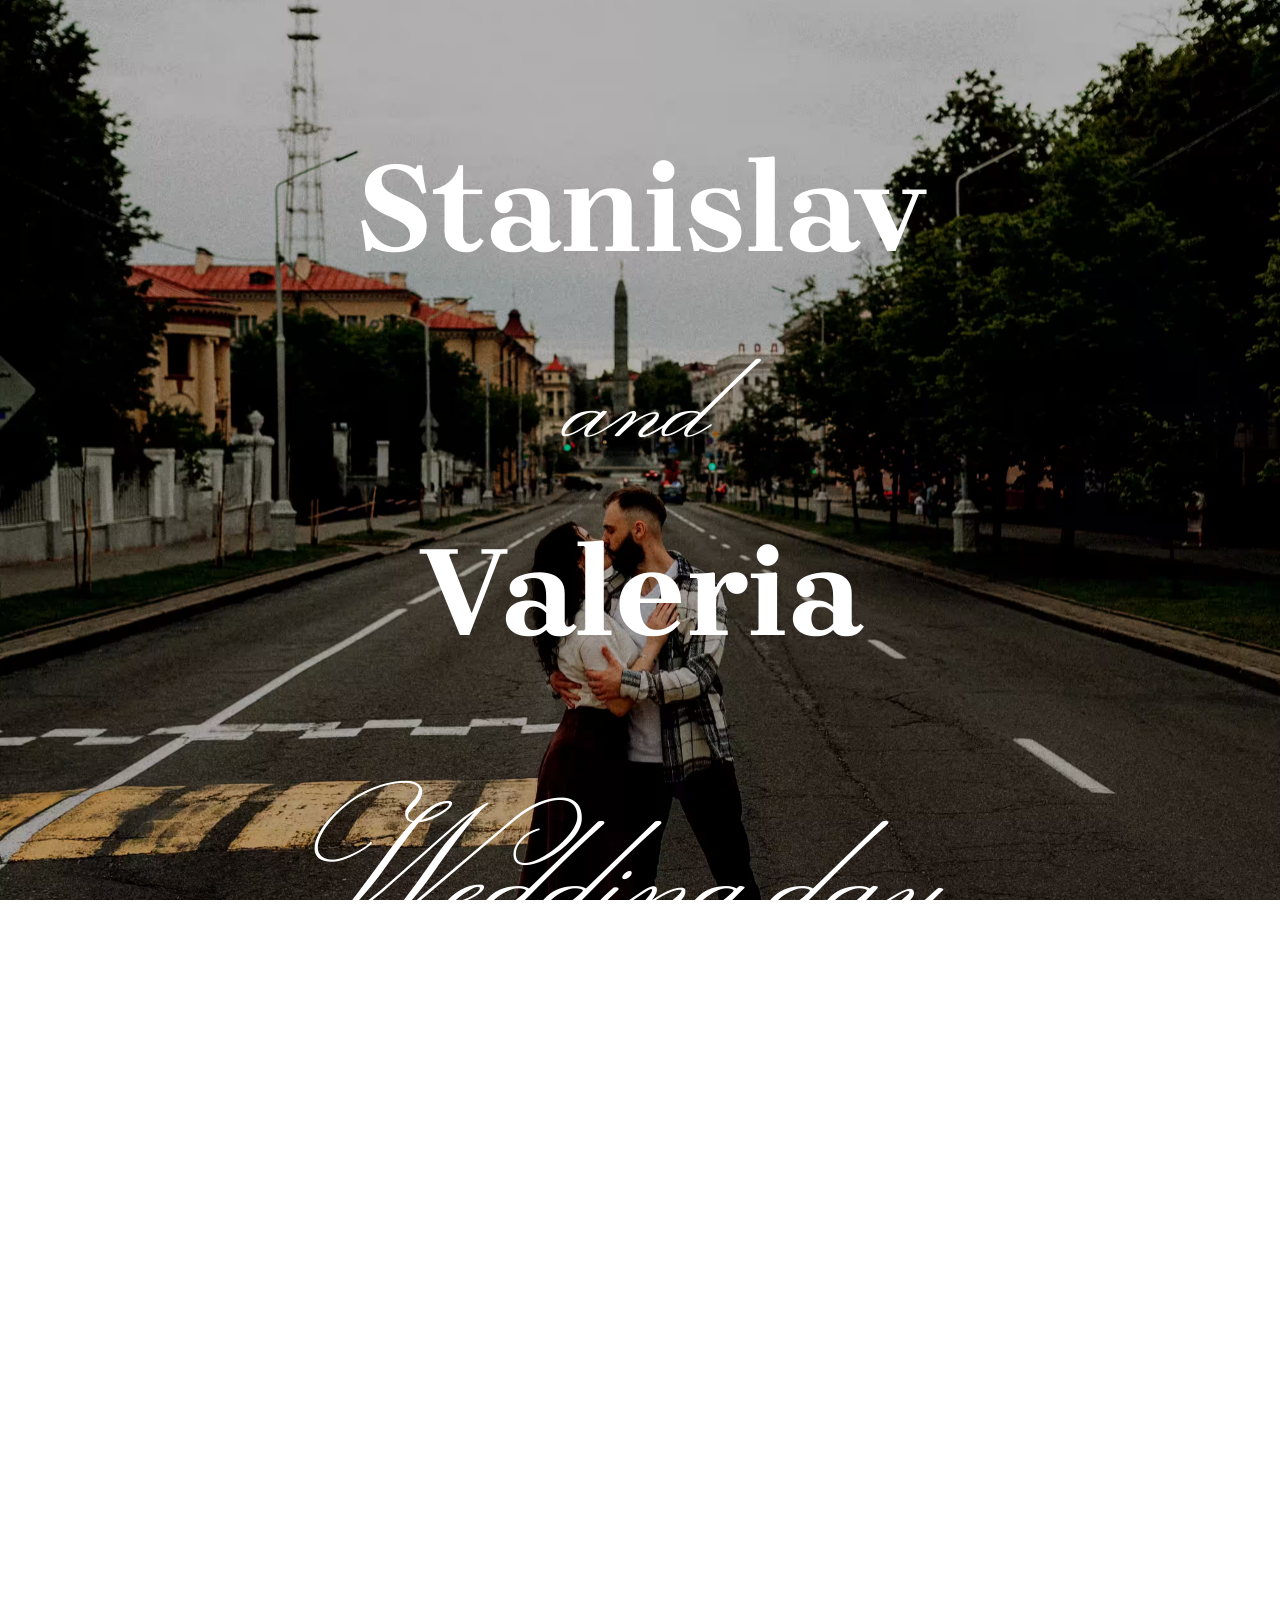
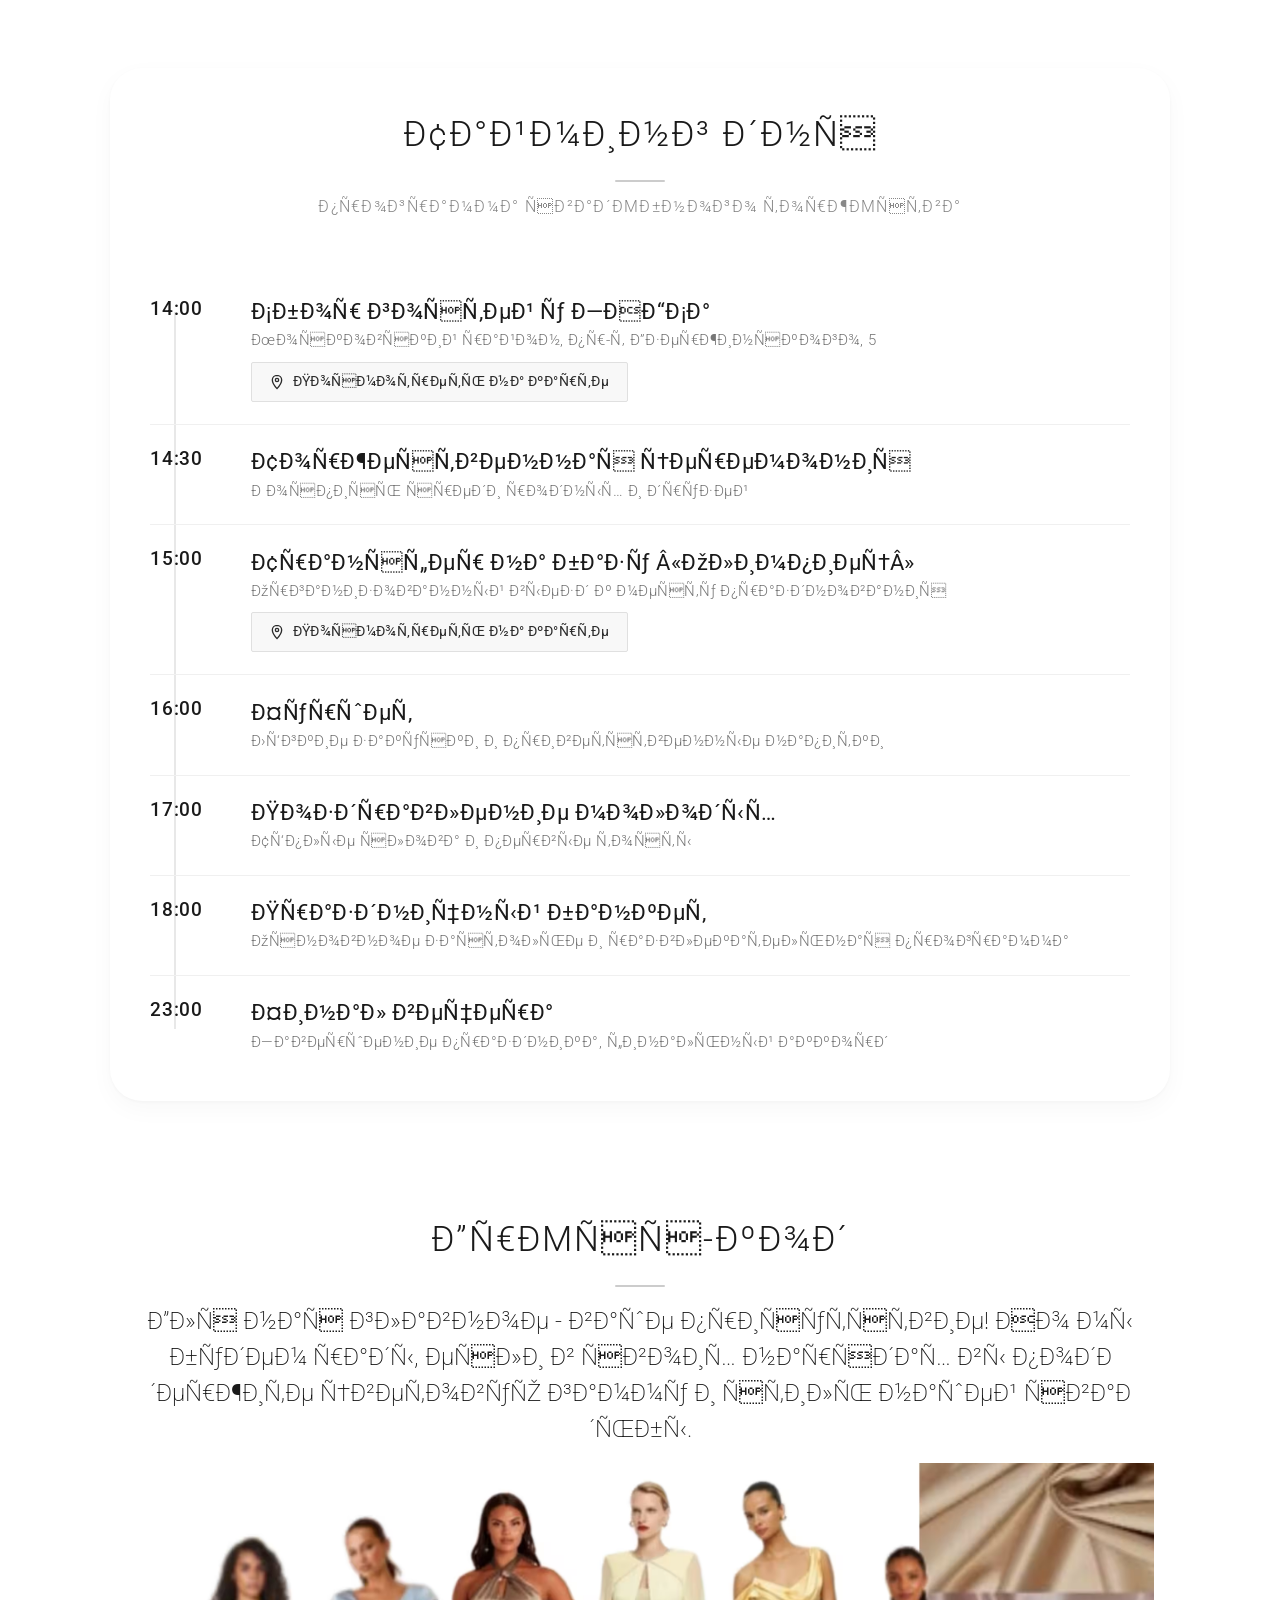
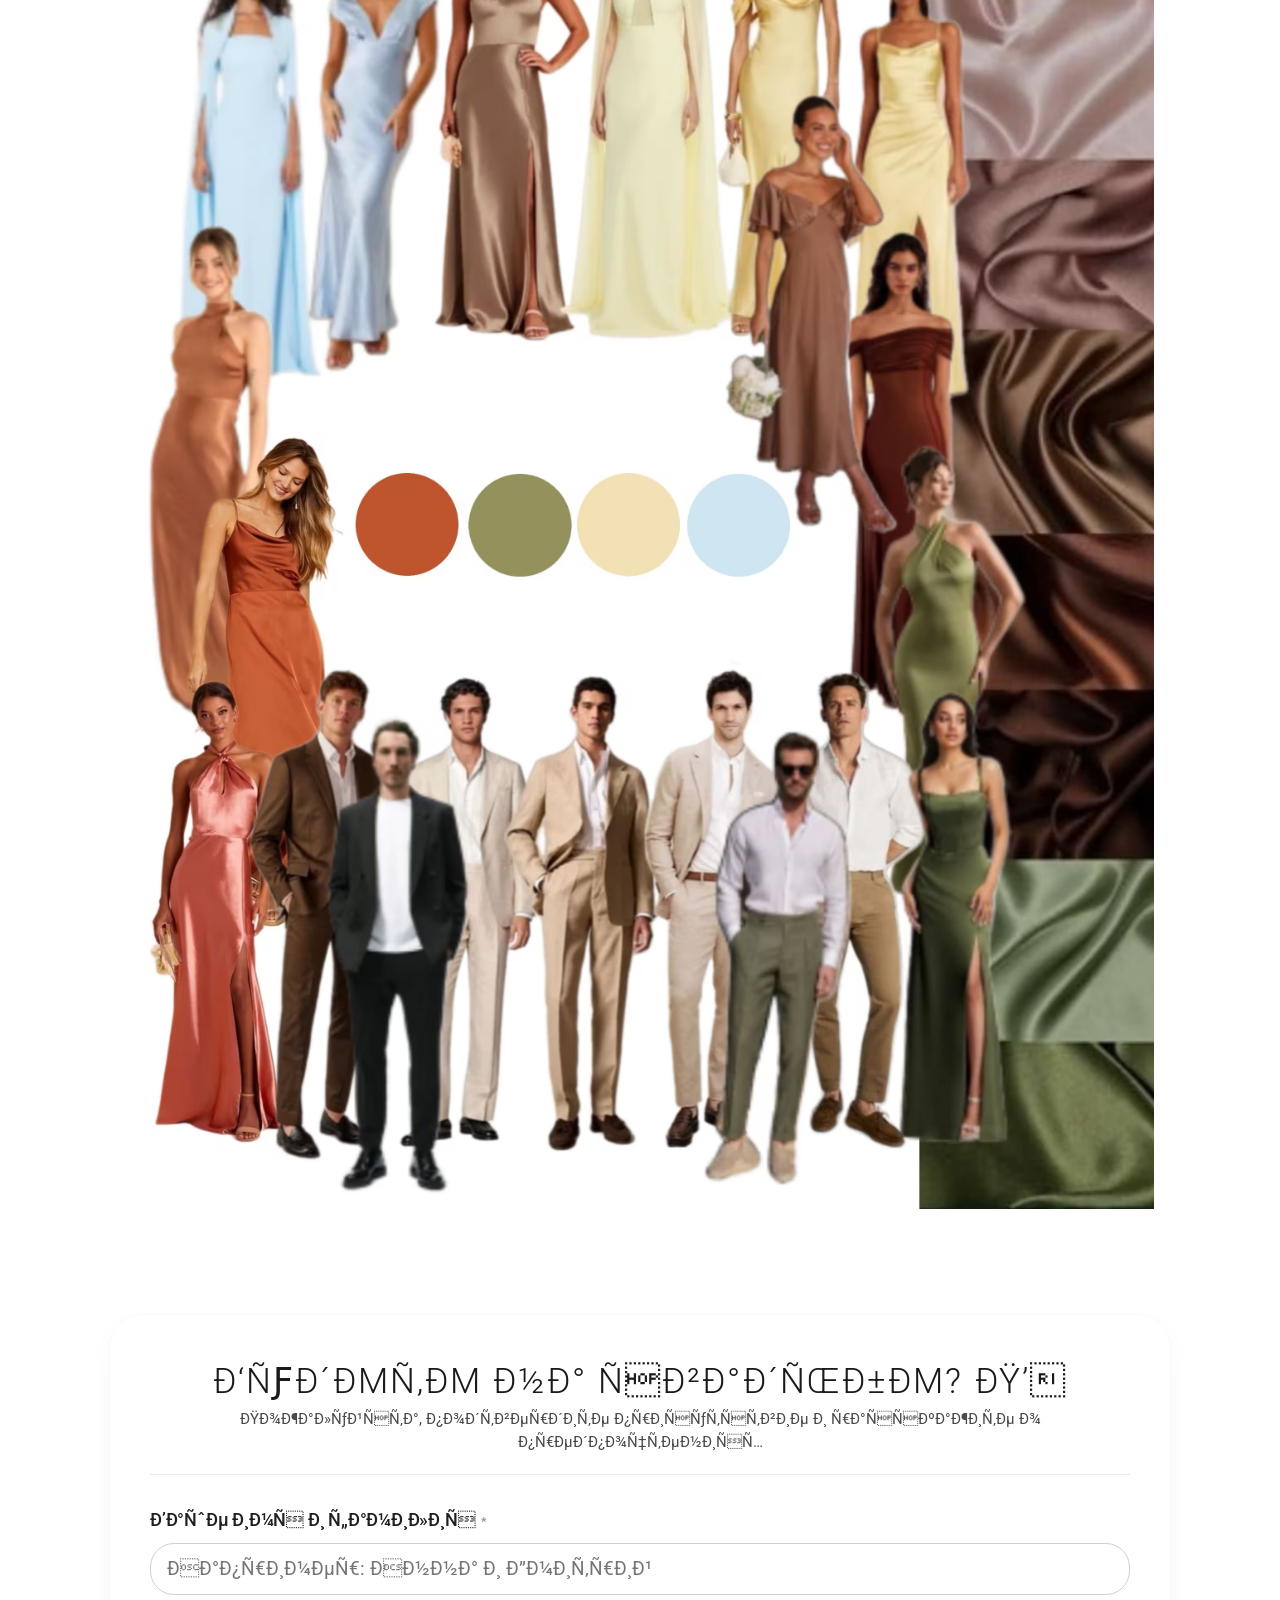
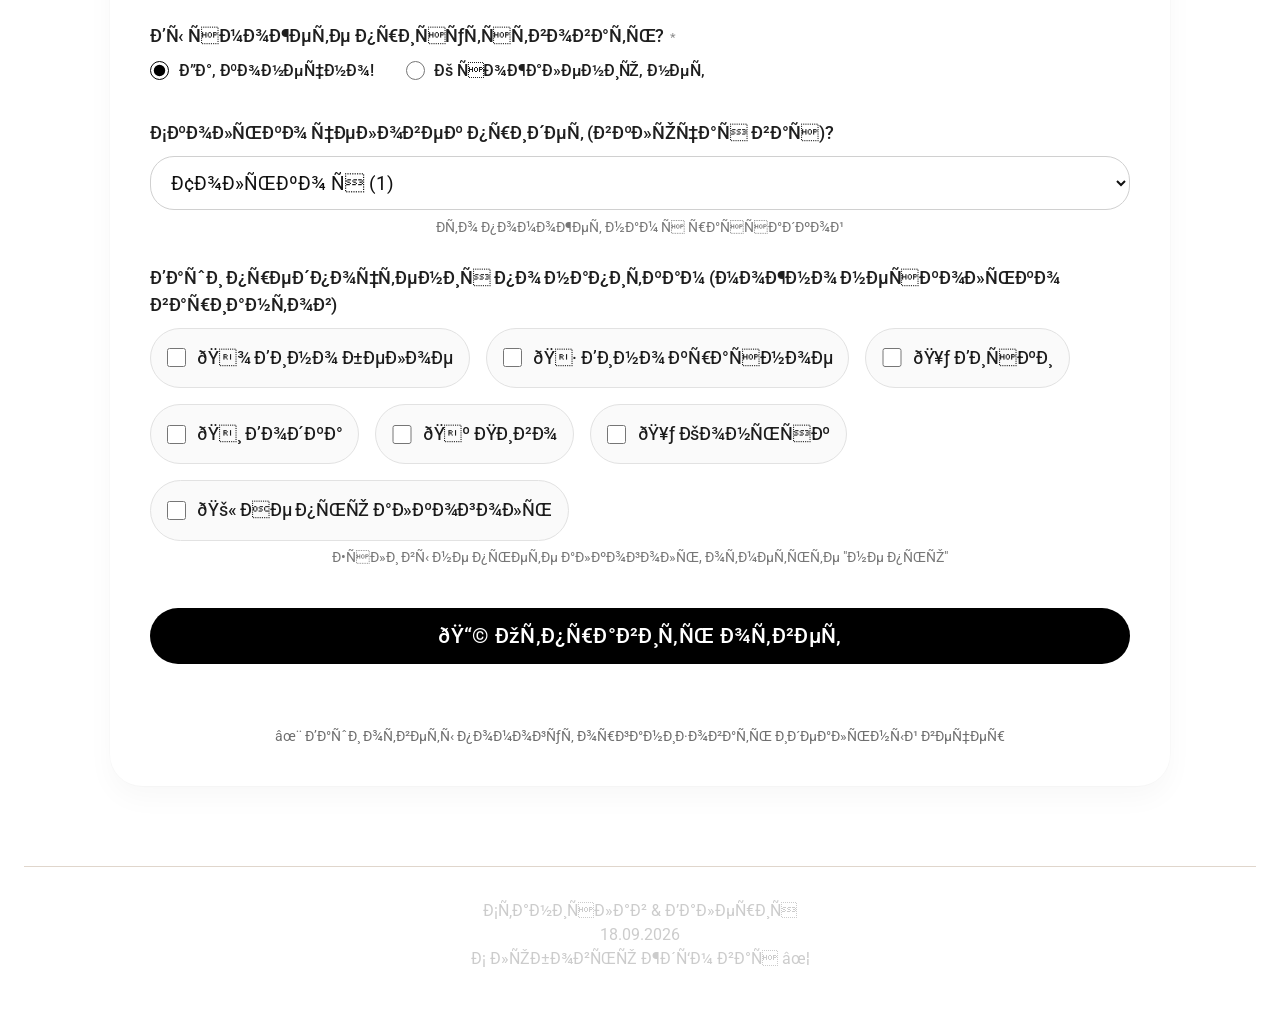
==== commit ed980469: "Add files via upload" ====
--- a/index.html
+++ b/index.html
@@ -9,6 +9,7 @@
     <link rel="stylesheet" href="css/style.css" />
     <link rel="stylesheet" href="css/form.css" />
     <link rel="stylesheet" href="css/timing.css" />
+    <link rel="icon" href="images/inviteicon.ico" type="image/x-icon">
   </head>
   <body>
     <div class="bg__img"></div>
@@ -195,7 +196,16 @@
           нарядах вы поддержите цветовую гамму и стиль нашей свадьбы.
         </div>
         <div class="dress-code__exampel">
-          <img class="dress-code__exampel-img" src="images/fullcolor.jpg" alt="">
+          <picture>
+            
+            <source srcset="images/fullcolor.avif" type="image/avif">
+            <source srcset="images/fullcolor.webp" type="image/webp">
+            <!-- Обычный формат для браузеров, которые не поддерживают avif/webp -->
+    
+            <img class="dress-code__exampel-img" src="images/fullcolor.jpg" alt="">
+          </picture>
+          
+          
         </div>
       </div>
       </div>
@@ -211,7 +221,7 @@
         </div>
 
         <form id="weddingForm">
-          <!-- Имя гостя (обязательное) -->
+          <!-- Имя гостя -->
           <div class="field-group">
             <label
               >Ваше имя и фамилия <span class="required-star">*</span></label
@@ -220,13 +230,13 @@
               type="text"
               id="guestName"
               name="guestName"
-              placeholder="Например: Анна Петрова и Дмитрий Иванов"
+              placeholder="Например: Анна и Дмитрий"
               required
               autocomplete="off"
             />
           </div>
 
-          <!-- Присутствие (radio) -->
+          <!-- Присутствие -->
           <div class="field-group">
             <label
               >Вы сможете присутствовать?
@@ -244,7 +254,7 @@
             </div>
           </div>
 
-          <!-- Блок, который показывается только при "Да" (гости + напитки) -->
+          <!-- Блок при "Да" -->
           <div id="extraFieldsBlock" class="extra-options">
             <div class="field-group">
               <label>Сколько человек придет (включая вас)?</label>
@@ -255,10 +265,10 @@
                 <option value="4">4 человека</option>
                 <option value="5">5+ человек (уточним отдельно)</option>
               </select>
-              
-            </div>
-
-            <!-- Напитки (чекбоксы) с логикой "не пью" -->
+              <div class="field-note">Это поможет нам с рассадкой</div>
+            </div>
+
+            <!-- Напитки (чекбоксы) с добавленными Пиво и Коньяк -->
             <div class="field-group">
               <label
                 >Ваши предпочтения по напиткам (можно несколько
@@ -289,13 +299,14 @@
                   <input type="checkbox" id="drinkVodka" value="Водка" />
                   <label for="drinkVodka">🍸 Водка</label>
                 </div>
+                <!-- Новые варианты -->
                 <div class="checkbox-item">
                   <input type="checkbox" id="drinkBeer" value="Пиво" />
                   <label for="drinkBeer">🍺 Пиво</label>
                 </div>
                 <div class="checkbox-item">
-                  <input type="checkbox" id="drinkBrandy" value="Коньяк" />
-                  <label for="drinkBrandy">🥃 Коньяк</label>
+                  <input type="checkbox" id="drinkCognac" value="Коньяк" />
+                  <label for="drinkCognac">🥃 Коньяк</label>
                 </div>
                 <div class="checkbox-item" id="nonAlcoholWrap">
                   <input type="checkbox" id="drinkNone" value="Не пью" />
@@ -311,16 +322,29 @@
           <button type="submit" id="submitBtn">📩 Отправить ответ</button>
           <div id="formStatus" class="status-message"></div>
 
-           <!-- Контейнер для кнопки Telegram (появляется после успешной отправки) -->
-            <div id="telegramContainer" class="telegram-button-container">
-                <a href="https://t.me/+tYv0RJXaaeYxYTEy" target="_blank" rel="noopener noreferrer" class="telegram-btn" id="telegramLink">
-                    📱 Обязательно переходите в наш Телеграм
-                </a>
-                <div class="field-note" style="margin-top: 0.5rem; text-align: center;">Там будут все подробности</div>
-            </div>
+          <!-- Контейнер для кнопки Telegram -->
+          <div id="telegramContainer" class="telegram-button-container">
+            <a
+              href="https://t.me/ваш_телеграм_канал"
+              target="_blank"
+              rel="noopener noreferrer"
+              class="telegram-btn"
+              id="telegramLink"
+            >
+              📱 Обязательно переходите в наш Телеграм
+            </a>
+            <div
+              class="field-note"
+              style="margin-top: 0.5rem; text-align: center"
+            >
+              Там будут все подробности и конкурсы
+            </div>
+          </div>
         </form>
-        
-        
+        <div class="divider-light"></div>
+        <div class="field-note" style="text-align: center; color: #6f6f6f">
+          ✨ Ваши ответы помогут организовать идеальный вечер
+        </div>
       </div>
     </div></div>
 
@@ -334,5 +358,6 @@
       
     </footer>
     <script src="js/main.js"></script>
+    <script src="js/form.js"></script>
   </body>
 </html>
--- a/css/style.css
+++ b/css/style.css
@@ -164,13 +164,12 @@
   font-weight: 200;
 }
 .dress-code__title {
-  font-size: 3rem;
-  font-weight: 400;
-  margin: 2rem;
+  font-size: 2.2rem;
+  font-weight: 400;
+  margin: 1rem;
 }
 
 .dress-code__title h2 {
-  font-size: 2.2rem;
   font-weight: 300;
   letter-spacing: 0.06em;
   text-transform: uppercase;
@@ -224,7 +223,7 @@
     font-size: 5rem;
   }
   .wedding {
-    font-size: 7rem;
+    font-size: 5rem;
     margin: 1rem auto;
   }
   .date__image {
@@ -242,7 +241,7 @@
     font-weight: 200;
   }
   .dress-code__title {
-    font-size: 3rem;
+    font-size: 2rem;
     font-weight: 400;
     margin: 2rem;
   }
@@ -265,16 +264,13 @@
     font-size: 3rem;
   }
   .and {
-    font-size: 5rem;
+    font-size: 3rem;
   }
   .wedding {
-    font-size: 5rem;
-  }
-  .adress__button {
-    width: 40%;
-    height: 100px;
-  }
-  .dress-code__exampels-looks__item {
-    width: 880px;
-  }
-}
+    font-size: 3rem;
+  }
+  .dress-code__title {
+    font-size: 1.8rem;
+    margin: 0.2rem;
+  }
+}
--- a/css/form.css
+++ b/css/form.css
@@ -245,8 +245,11 @@
 
 /* ========== АДАПТАЦИЯ ДЛЯ МОБИЛЬНЫХ УСТРОЙСТВ ========== */
 @media (max-width: 768px) {
+  .form-container {
+    border-radius: 20px;
+  }
   .form-inner {
-    padding: 1.5rem 1.25rem;
+    padding: 1.5rem;
   }
   .hero h1 {
     font-size: 2rem;
@@ -330,9 +333,6 @@
   .hero h1 {
     font-size: 1.8rem;
   }
-  .form-container {
-    border-radius: 20px;
-  }
 }
 
 .hidden-block {
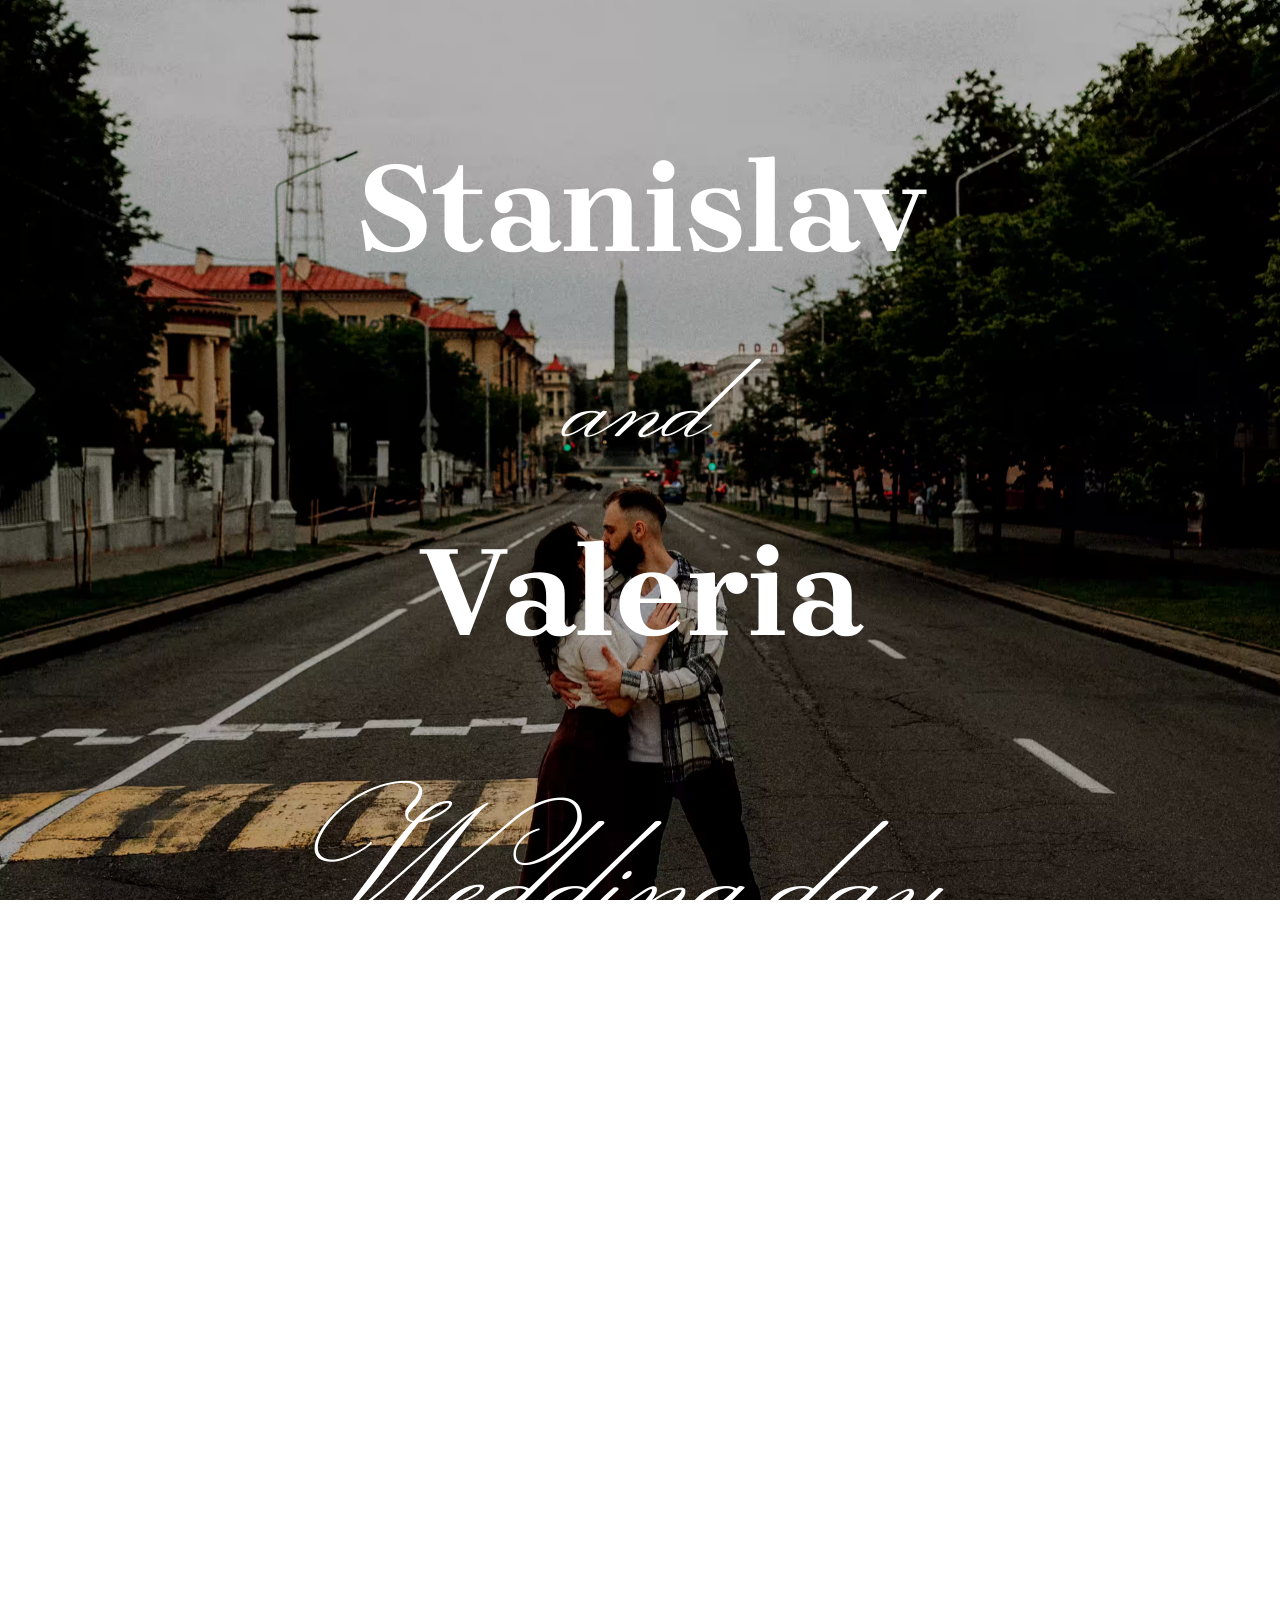
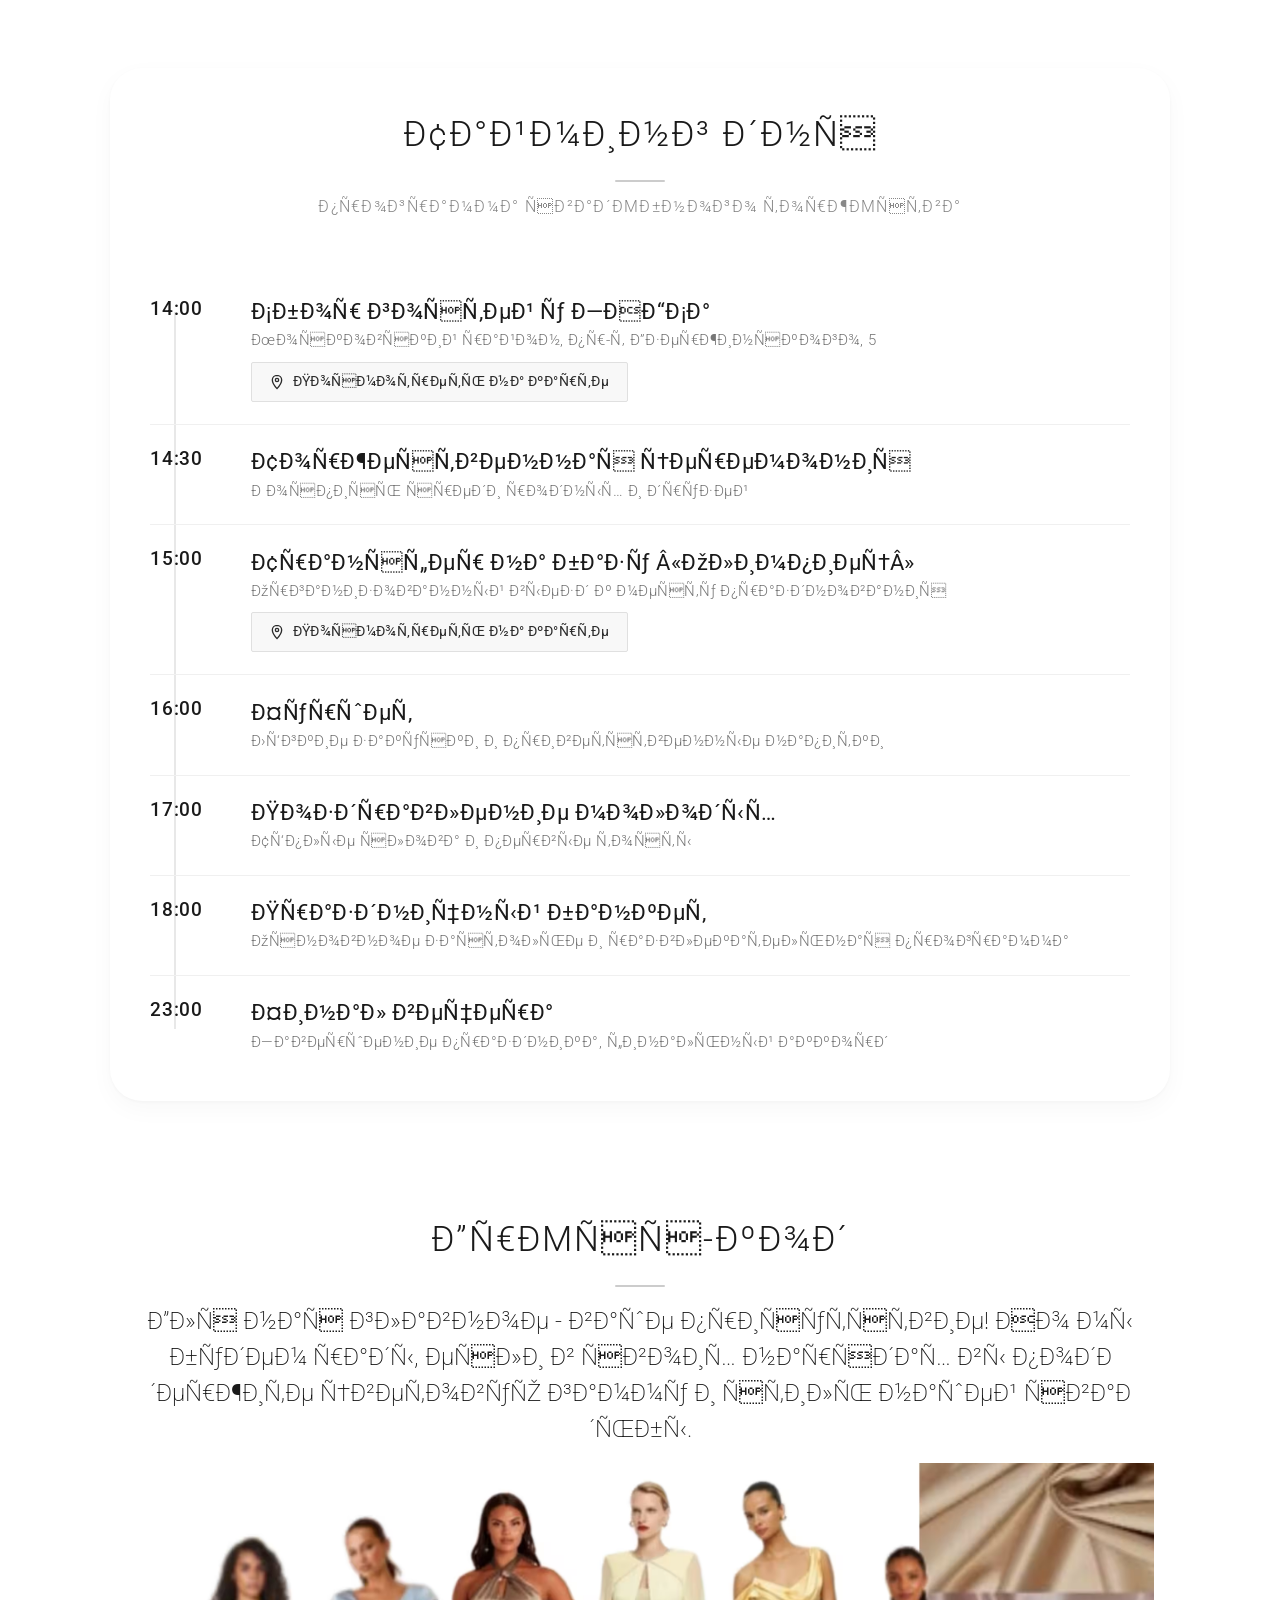
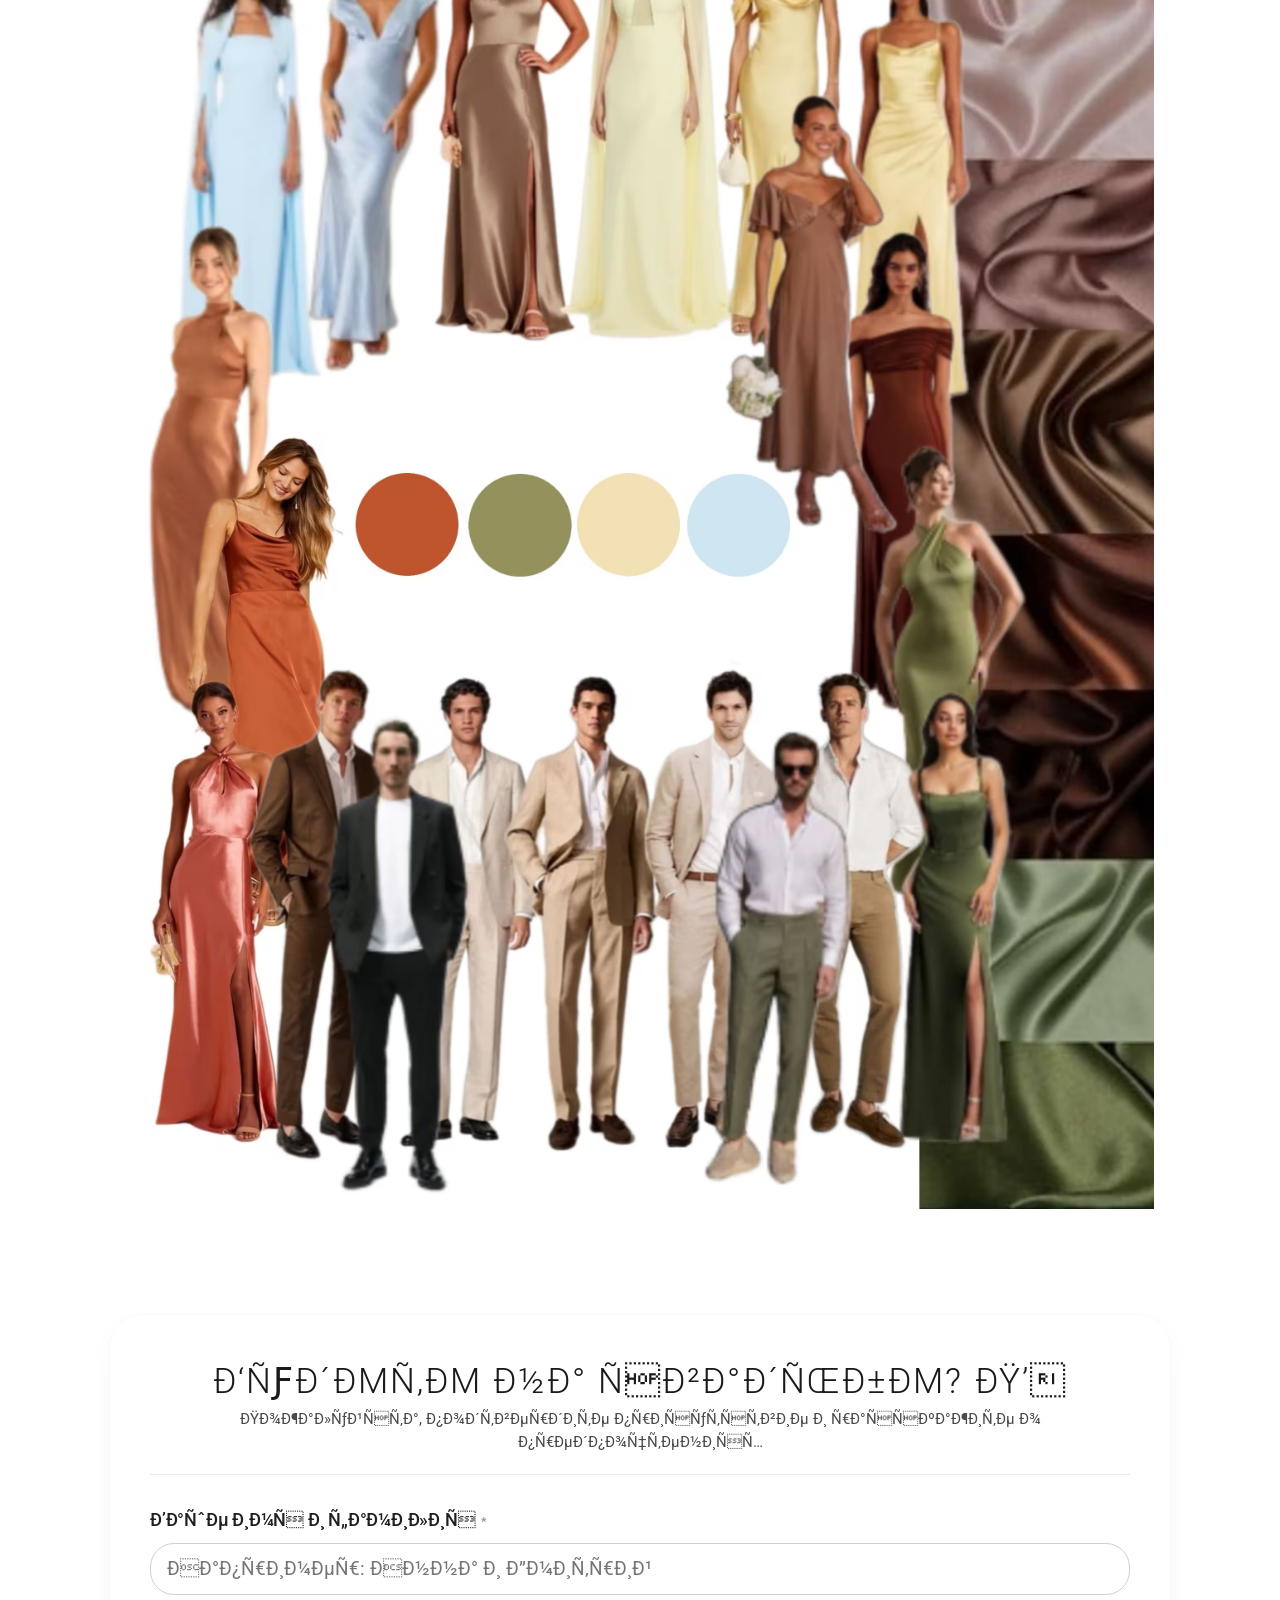
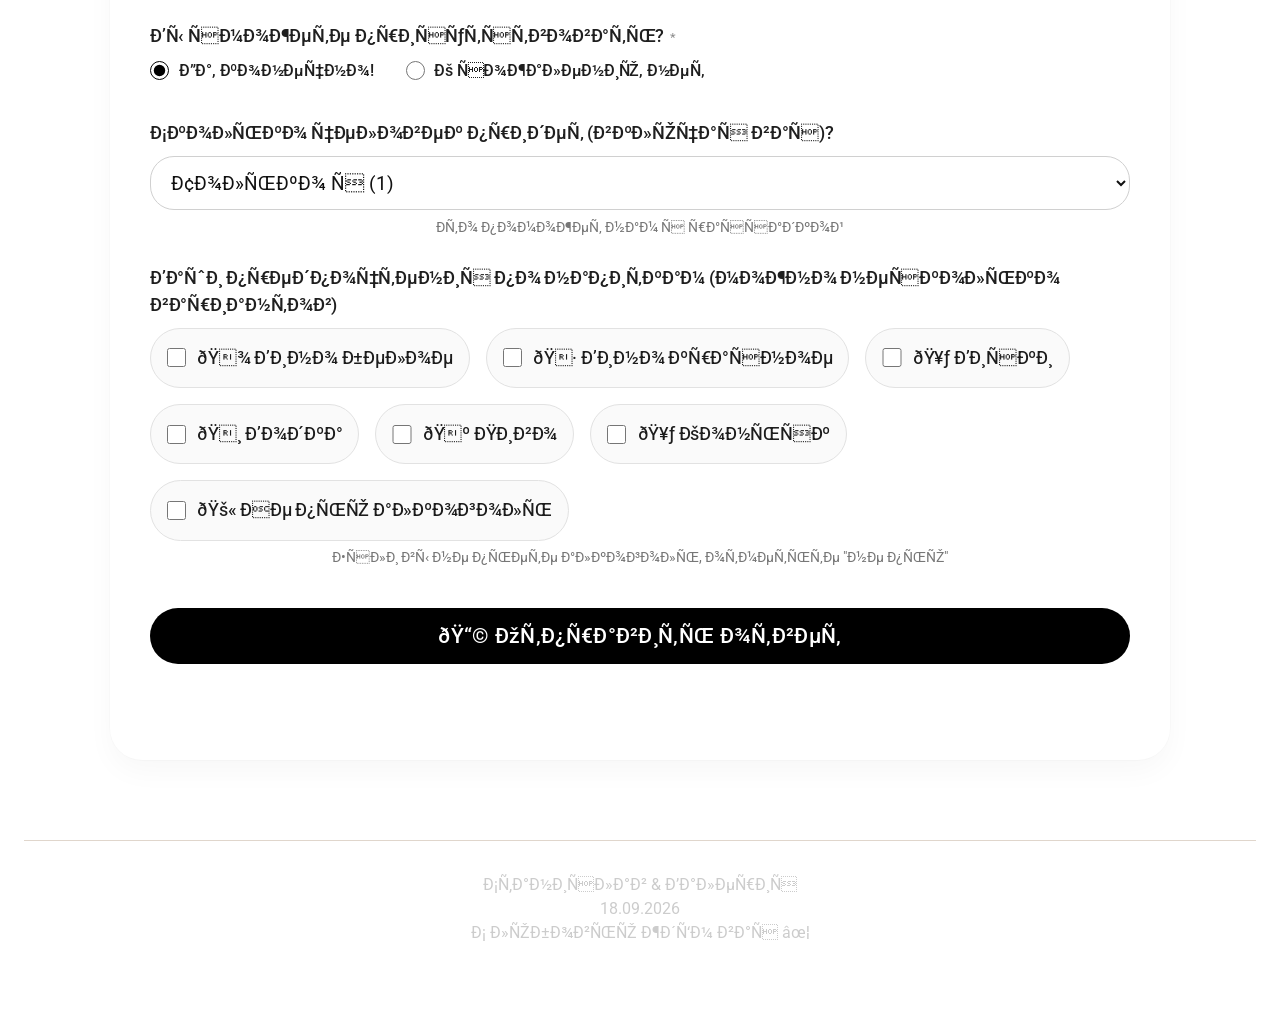
==== commit 2c47d3c0: "Add files via upload" ====
--- a/index.html
+++ b/index.html
@@ -335,16 +335,14 @@
             </a>
             <div
               class="field-note"
-              style="margin-top: 0.5rem; text-align: center"
-            >
-              Там будут все подробности и конкурсы
+              style="margin-top: 0.5rem; text-align: center; text-transform: uppercase;"
+            >
+              Там самая актуальная информация
             </div>
           </div>
         </form>
         <div class="divider-light"></div>
-        <div class="field-note" style="text-align: center; color: #6f6f6f">
-          ✨ Ваши ответы помогут организовать идеальный вечер
-        </div>
+        
       </div>
     </div></div>
 
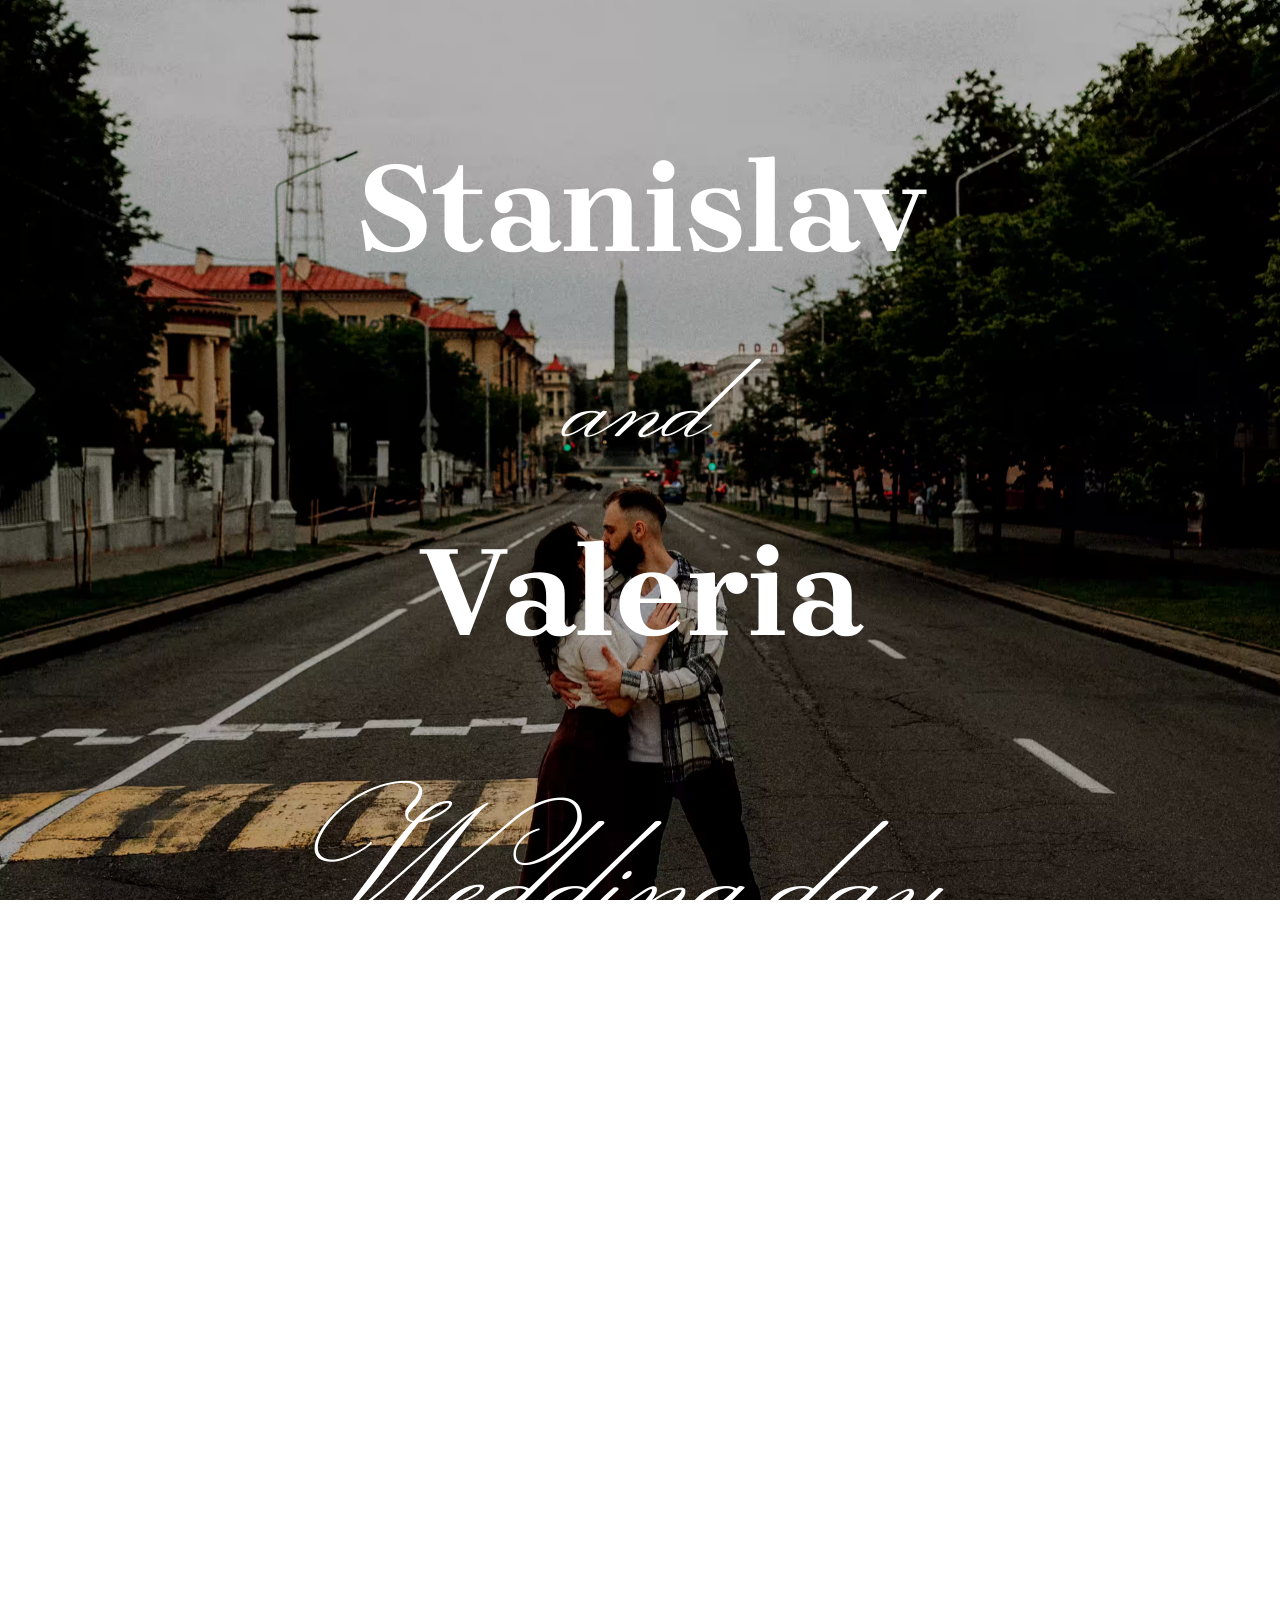
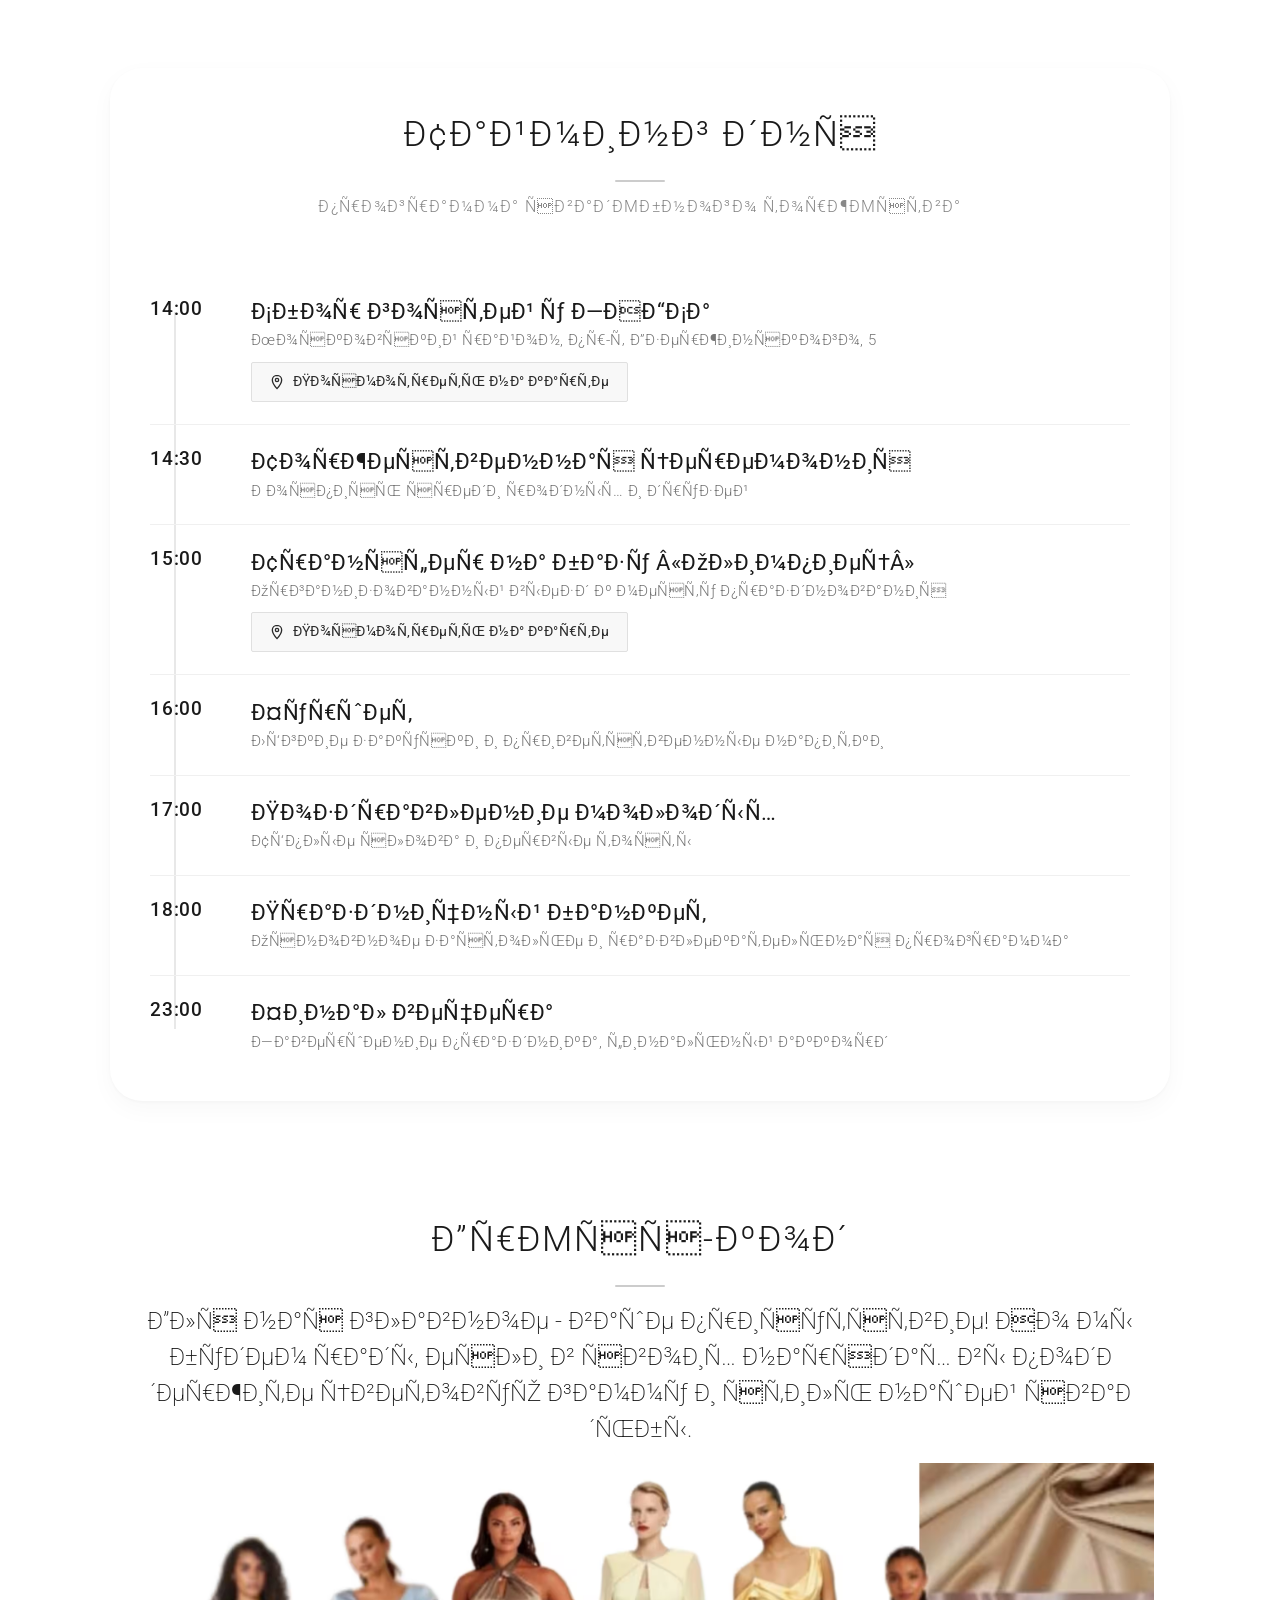
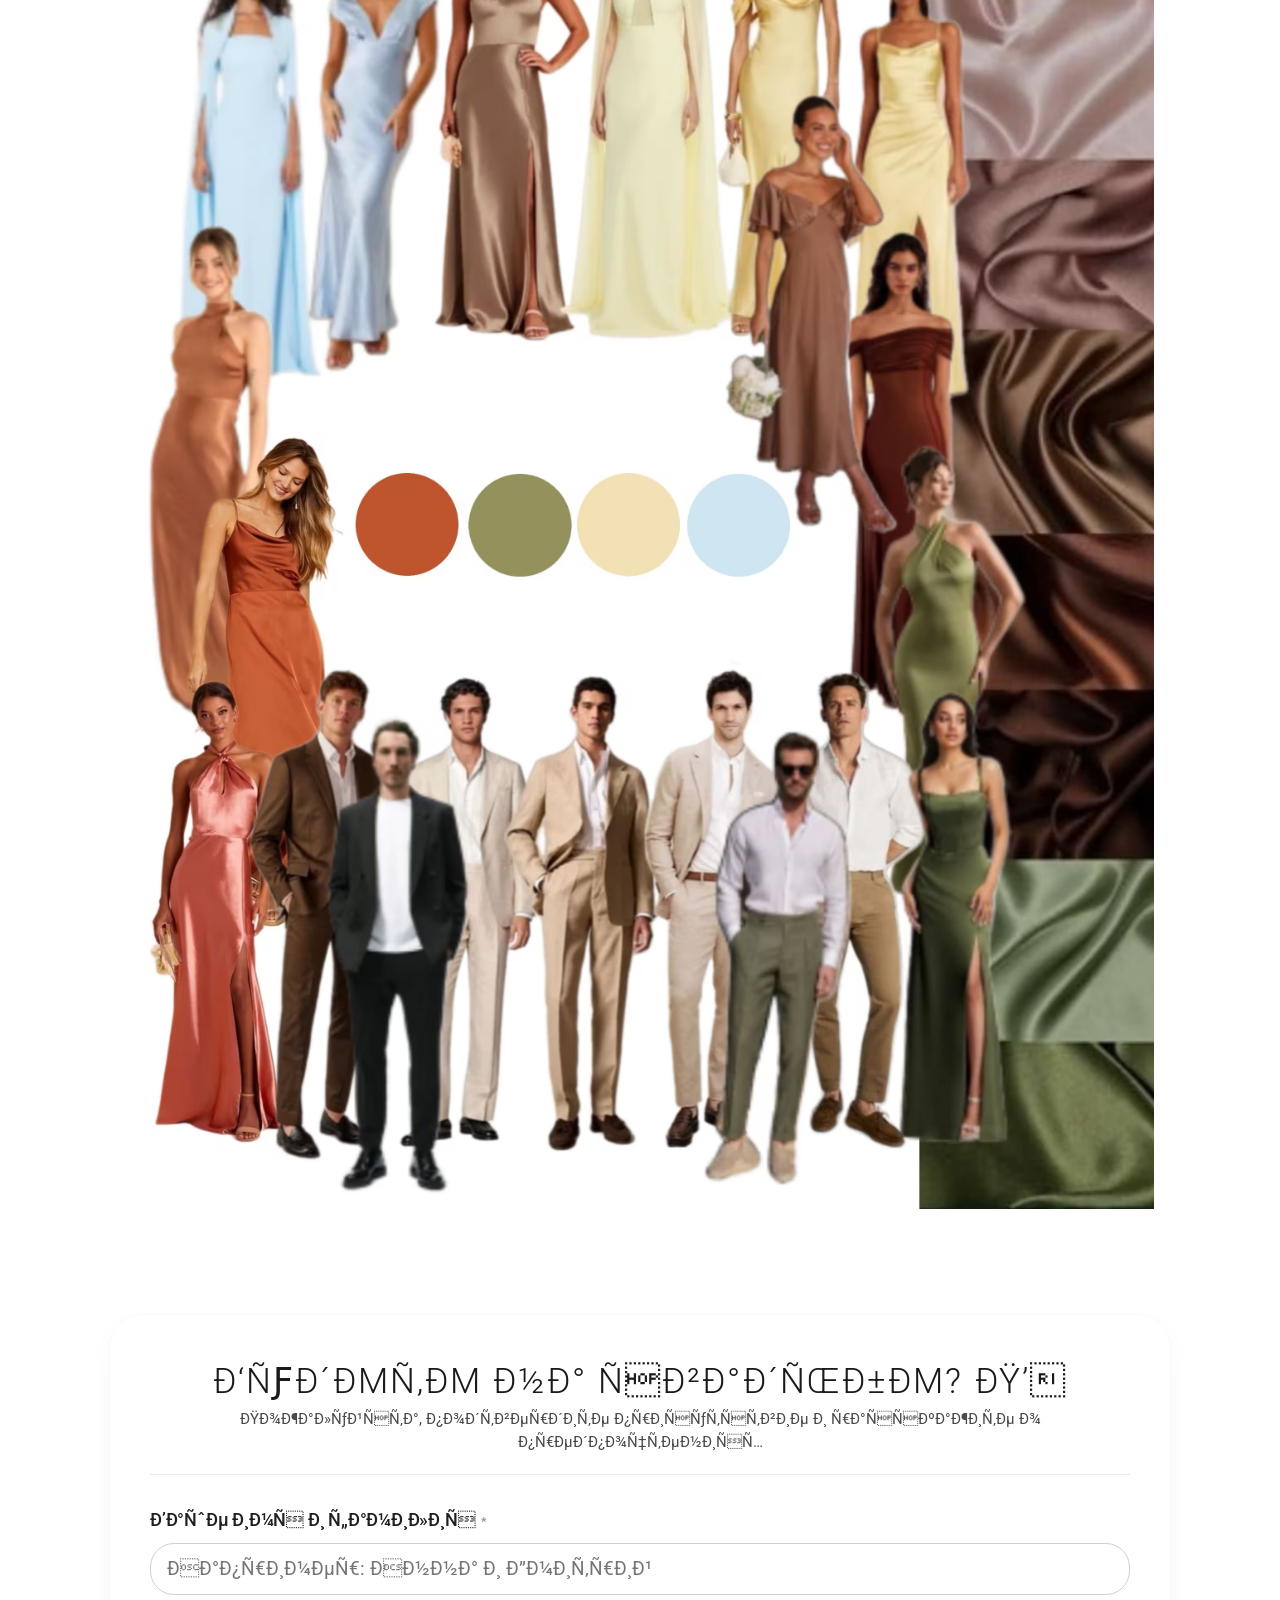
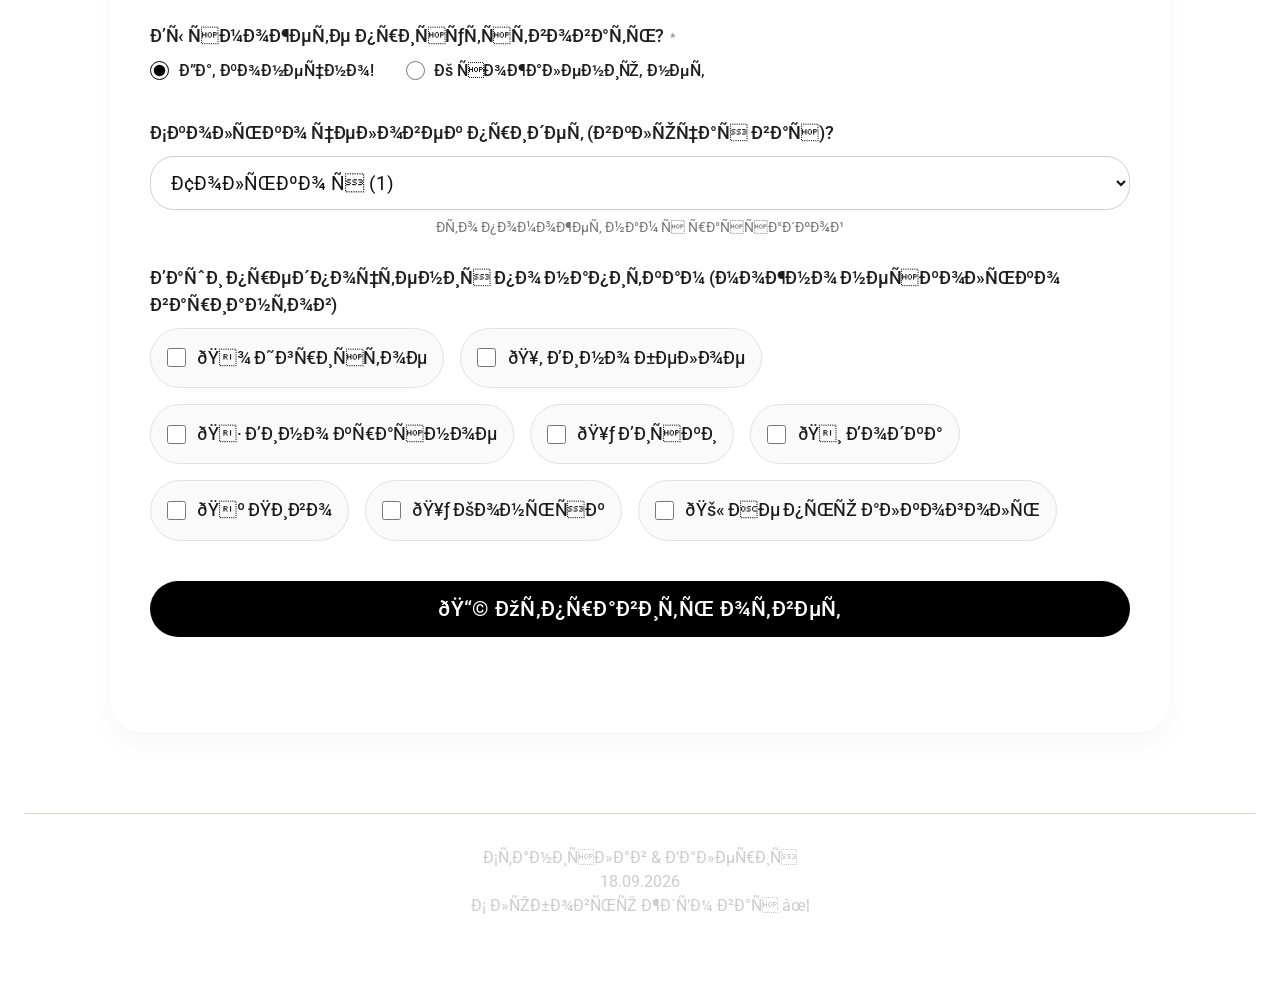
==== commit bb03ea99: "Add files via upload" ====
--- a/index.html
+++ b/index.html
@@ -268,55 +268,45 @@
               <div class="field-note">Это поможет нам с рассадкой</div>
             </div>
 
-            <!-- Напитки (чекбоксы) с добавленными Пиво и Коньяк -->
-            <div class="field-group">
-              <label
-                >Ваши предпочтения по напиткам (можно несколько
-                вариантов)</label
-              >
-              <div class="checkbox-grid" id="drinksChecklist">
-                <div class="checkbox-item">
-                  <input
-                    type="checkbox"
-                    id="drinkWhiteWine"
-                    value="Вино белое"
-                  />
-                  <label for="drinkWhiteWine">🍾 Вино белое</label>
-                </div>
-                <div class="checkbox-item">
-                  <input
-                    type="checkbox"
-                    id="drinkRedWine"
-                    value="Вино красное"
-                  />
-                  <label for="drinkRedWine">🍷 Вино красное</label>
-                </div>
-                <div class="checkbox-item">
-                  <input type="checkbox" id="drinkWhisky" value="Виски" />
-                  <label for="drinkWhisky">🥃 Виски</label>
-                </div>
-                <div class="checkbox-item">
-                  <input type="checkbox" id="drinkVodka" value="Водка" />
-                  <label for="drinkVodka">🍸 Водка</label>
-                </div>
-                <!-- Новые варианты -->
-                <div class="checkbox-item">
-                  <input type="checkbox" id="drinkBeer" value="Пиво" />
-                  <label for="drinkBeer">🍺 Пиво</label>
-                </div>
-                <div class="checkbox-item">
-                  <input type="checkbox" id="drinkCognac" value="Коньяк" />
-                  <label for="drinkCognac">🥃 Коньяк</label>
-                </div>
-                <div class="checkbox-item" id="nonAlcoholWrap">
-                  <input type="checkbox" id="drinkNone" value="Не пью" />
-                  <label for="drinkNone">🚫 Не пью алкоголь</label>
-                </div>
-              </div>
-              <div class="field-note">
-                Если вы не пьете алкоголь, отметьте "не пью"
-              </div>
-            </div>
+            <!-- Напитки (чекбоксы) с добавленными Пиво, Коньяк и Игристое -->
+                <div class="field-group">
+                    <label>Ваши предпочтения по напиткам (можно несколько вариантов)</label>
+                    <div class="checkbox-grid" id="drinksChecklist">
+                        <div class="checkbox-item">
+                            <input type="checkbox" id="drinkSparkling" value="Игристое">
+                            <label for="drinkSparkling">🍾 Игристое</label>
+                        </div>
+                        <div class="checkbox-item">
+                            <input type="checkbox" id="drinkWhiteWine" value="Вино белое">
+                            <label for="drinkWhiteWine">🥂 Вино белое</label>
+                        </div>
+                        <div class="checkbox-item">
+                            <input type="checkbox" id="drinkRedWine" value="Вино красное">
+                            <label for="drinkRedWine">🍷 Вино красное</label>
+                        </div>
+                        <div class="checkbox-item">
+                            <input type="checkbox" id="drinkWhisky" value="Виски">
+                            <label for="drinkWhisky">🥃 Виски</label>
+                        </div>
+                        <div class="checkbox-item">
+                            <input type="checkbox" id="drinkVodka" value="Водка">
+                            <label for="drinkVodka">🍸 Водка</label>
+                        </div>
+                        <div class="checkbox-item">
+                            <input type="checkbox" id="drinkBeer" value="Пиво">
+                            <label for="drinkBeer">🍺 Пиво</label>
+                        </div>
+                        <div class="checkbox-item">
+                            <input type="checkbox" id="drinkCognac" value="Коньяк">
+                            <label for="drinkCognac">🥃 Коньяк</label>
+                        </div>
+                        <!-- Новый пункт: Игристое -->
+                        
+                        <div class="checkbox-item" id="nonAlcoholWrap">
+                            <input type="checkbox" id="drinkNone" value="Не пью">
+                            <label for="drinkNone">🚫 Не пью алкоголь</label>
+                        </div>
+                    </div>
           </div>
 
           <button type="submit" id="submitBtn">📩 Отправить ответ</button>
